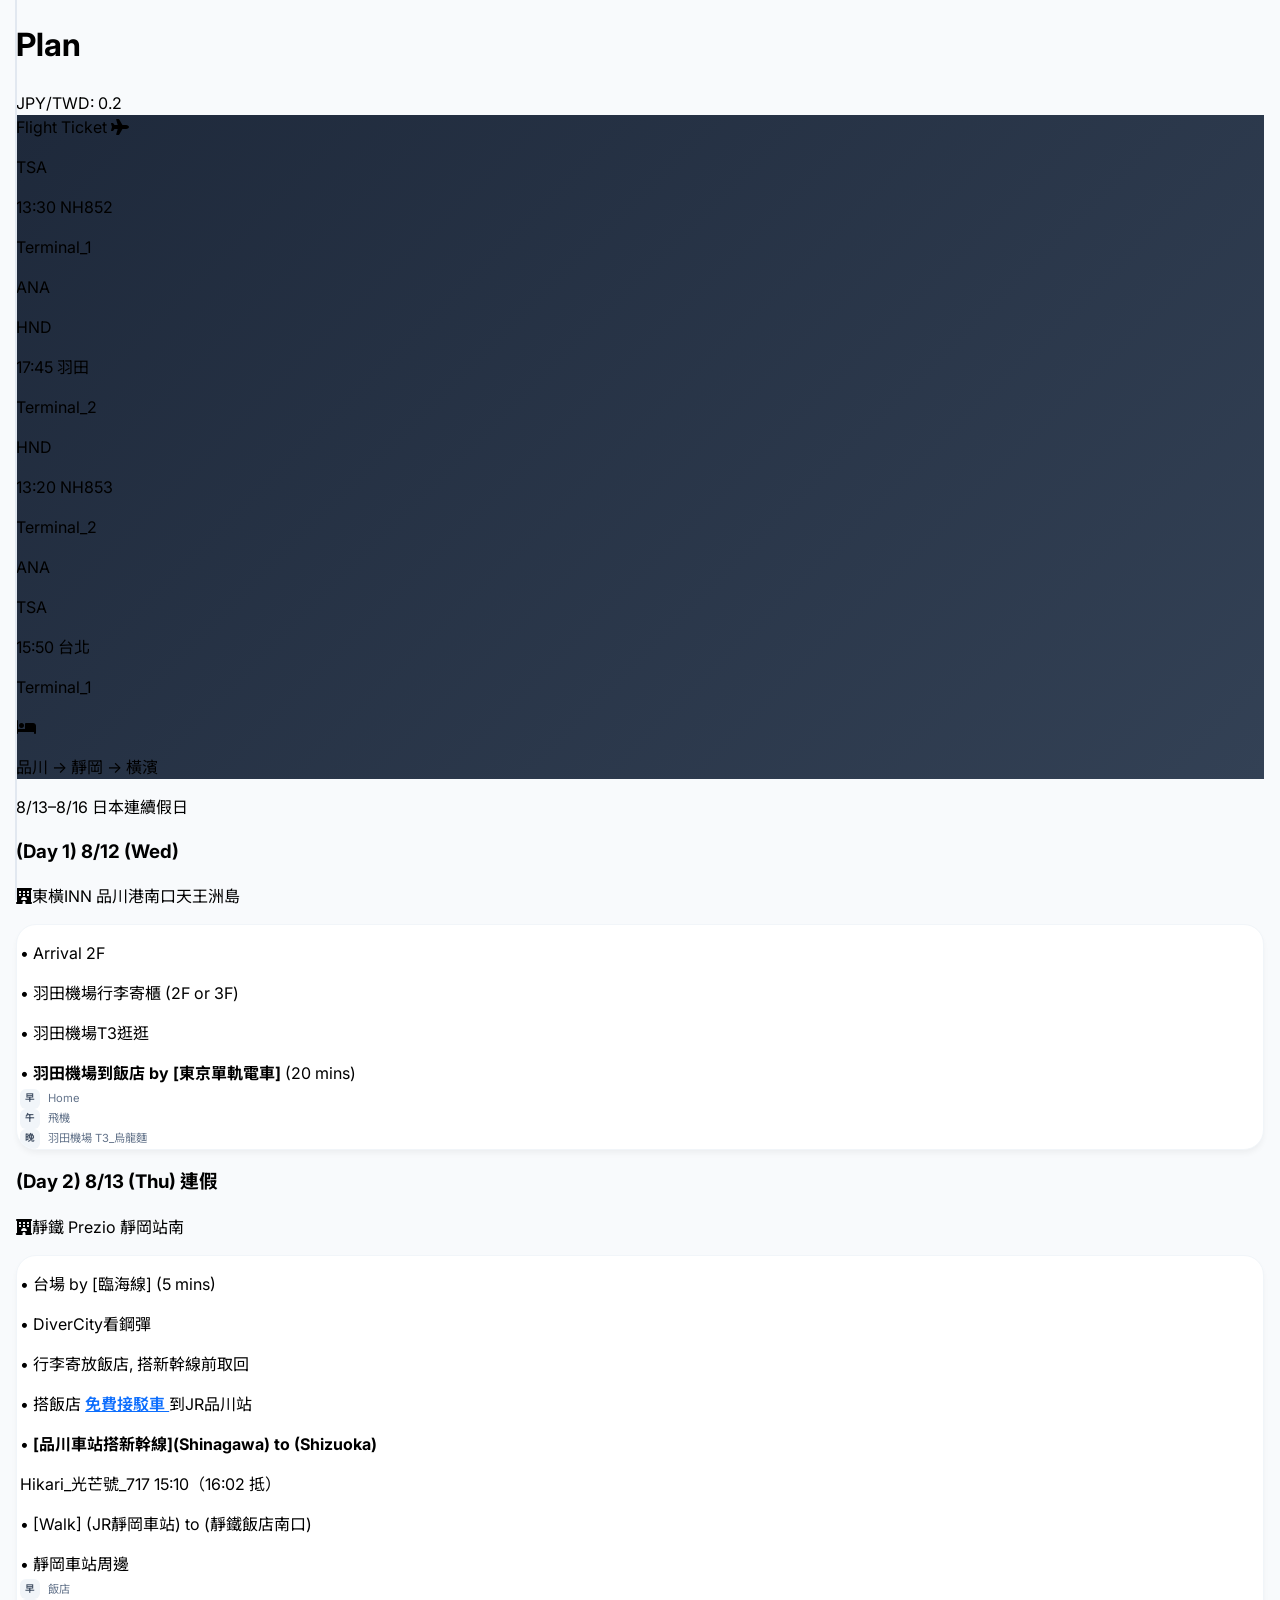
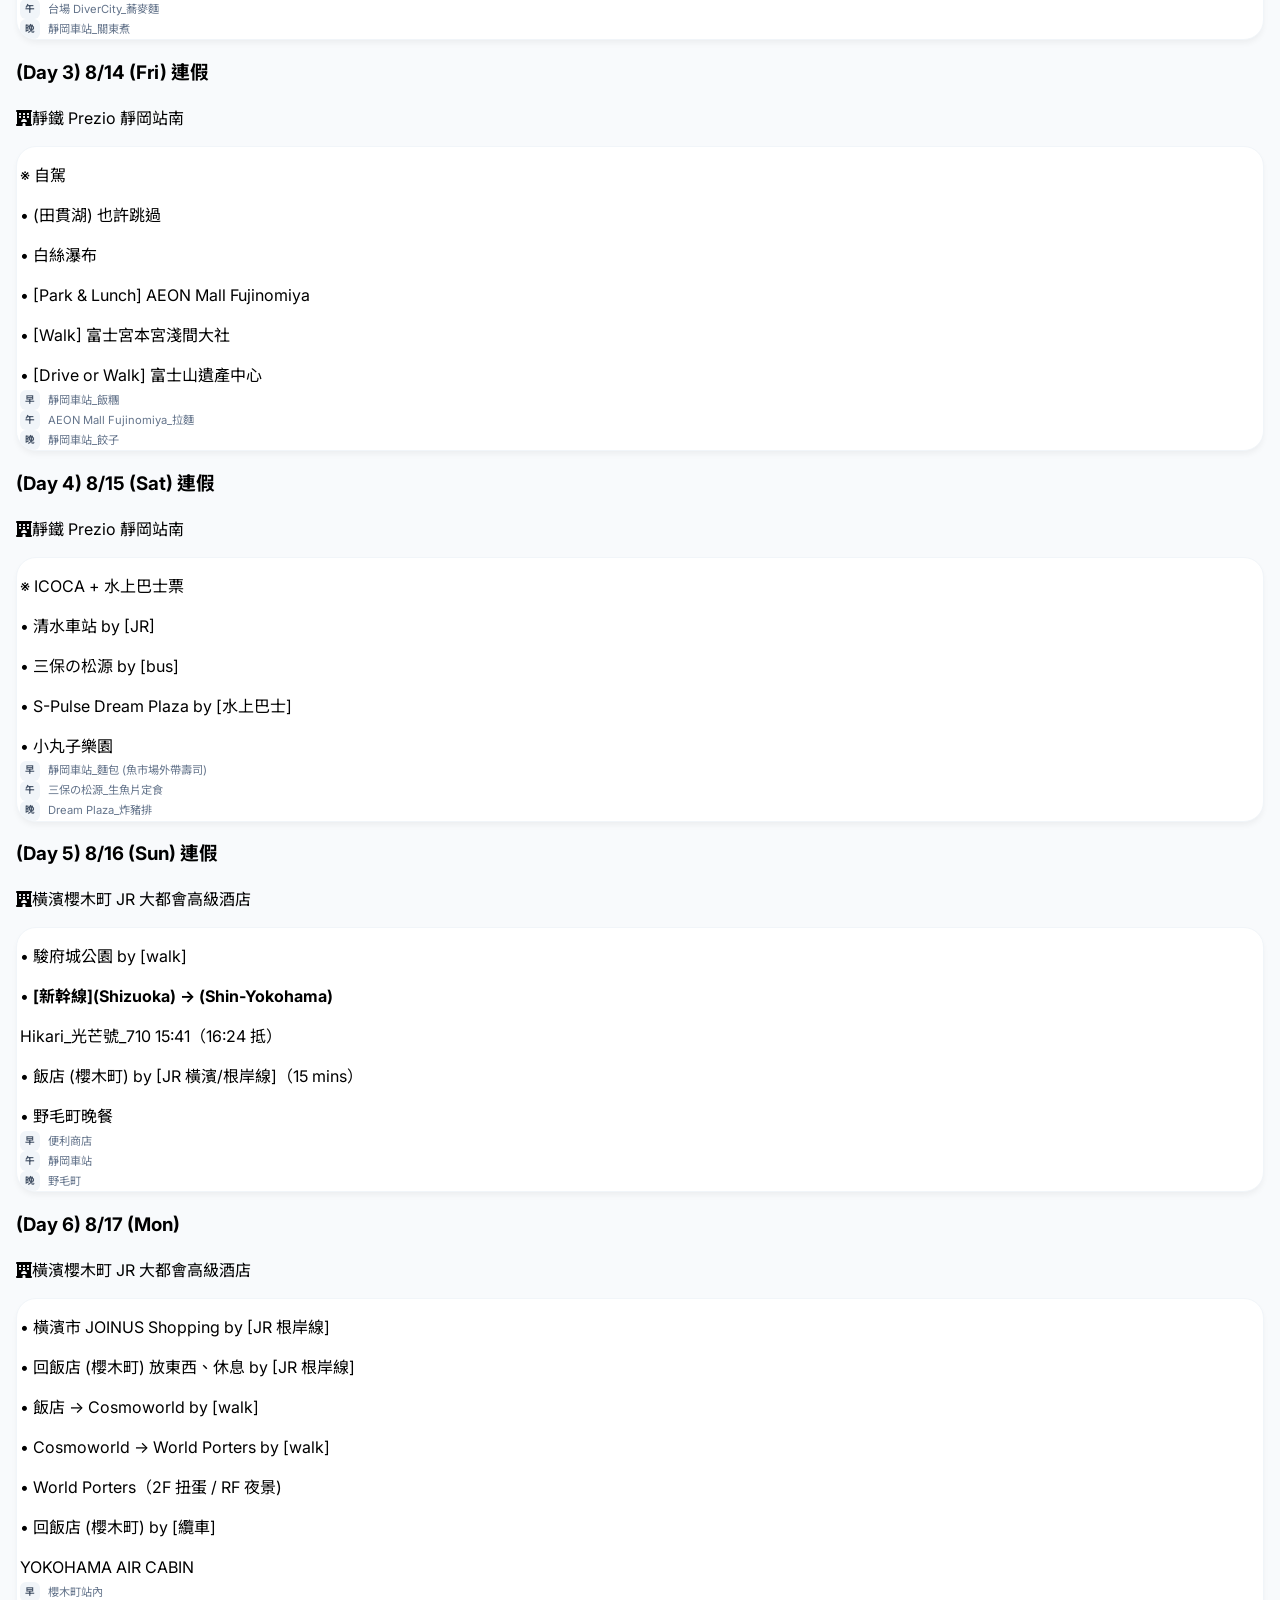
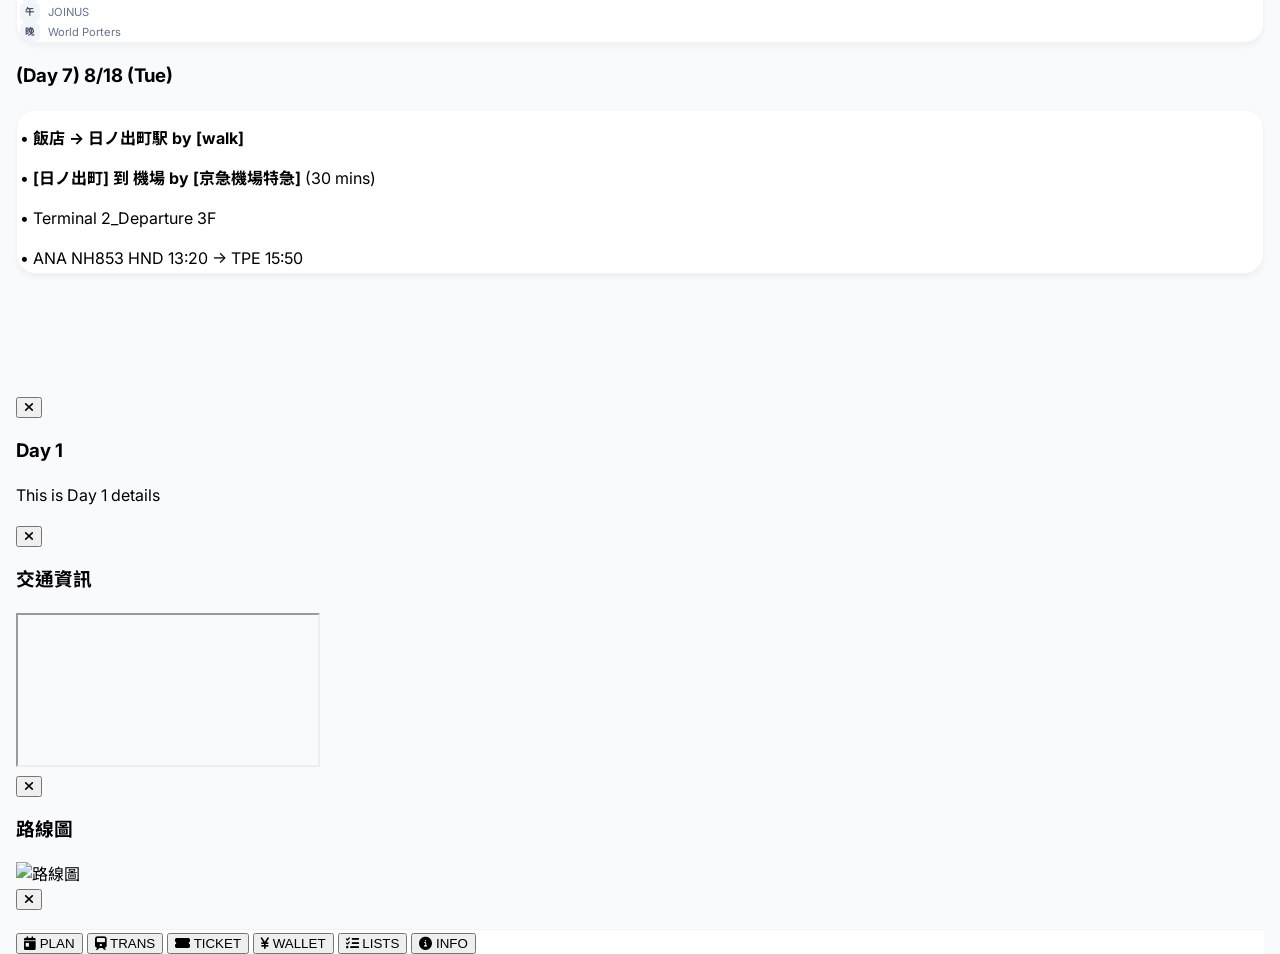
==== index.html @ 195c6489 "Update index.html" ====
<!DOCTYPE html>
<html lang="zh-TW">
<head>
    <meta charset="UTF-8">
    <meta name="viewport" content="width=device-width, initial-scale=1.0, maximum-scale=1.0, user-scalable=no, viewport-fit=cover">
    <title>Shizuoka Trip 2026</title>
    
    <meta name="apple-mobile-web-app-capable" content="yes">
    <meta name="apple-mobile-web-app-status-bar-style" content="black-translucent">
    <meta name="mobile-web-app-capable" content="yes">
    <link rel="apple-touch-icon" href="https://cdn-icons-png.flaticon.com/512/201/201623.png">

    <script src="https://cdn.tailwindcss.com"></script>
    <link rel="stylesheet" href="https://cdnjs.cloudflare.com/ajax/libs/font-awesome/6.4.0/css/all.min.css">
    <link href="https://fonts.googleapis.com/css2?family=Inter:wght@300;400;600&family=Noto+Sans+TC:wght@300;400;700&display=swap" rel="stylesheet">
    <link rel="stylesheet" href="https://unpkg.com/leaflet@1.9.4/dist/leaflet.css" />
    <link rel="stylesheet" href="shizuoka.css">
</head>
<body class="text-slate-800 bg-slate-50">

    <header class="sticky top-0 z-50 bg-white/70 backdrop-blur-md px-6 py-4 flex justify-between items-center border-b border-slate-100">
        <h1 id="page-title" class="text-xl font-bold tracking-tight text-slate-900 uppercase">Plan</h1>
        <div class="text-xs font-bold text-blue-600 bg-blue-50 px-3 py-1 rounded-full border border-blue-100">
            JPY/TWD: <span id="rate-display">0.2</span>
        </div>
    </header>

    <main class="max-w-md mx-auto px-5 pt-4">

        <section id="plan" class="tab-content active">
            <div class="mb-8 flight-card text-white p-6 rounded-[24px] shadow-xl relative overflow-hidden">
                <div class="flex justify-between items-center mb-6 relative z-10">
                    <span class="text-[10px] font-bold opacity-60 uppercase tracking-[0.2em]">Flight Ticket</span>
                    <i class="fas fa-plane text-blue-400"></i>
                </div>
                <div class="mb-6 relative z-10">
                    <div class="flex justify-between items-end">
                        <div>
                            <p class="text-3xl font-bold tracking-tighter">TSA</p>
                            <p class="text-[10px] opacity-60">13:30 NH852</p>
							<p class="text-[10px] opacity-60">Terminal_1</p>
                        </div>
                        <div class="flex-1 flex flex-col items-center px-4 mb-2">
                            <p class="text-[10px] font-bold mb-1 text-blue-300">ANA</p>
                            <div class="w-full h-[1px] bg-white/20 relative">
                                <div class="absolute right-0 -top-1 border-t-4 border-l-4 border-transparent border-l-blue-400"></div>
                            </div>
                        </div>
                        <div class="text-right">
                            <p class="text-3xl font-bold tracking-tighter">HND</p>
                            <p class="text-[10px] opacity-60">17:45 羽田</p>
							<p class="text-[10px] opacity-60">Terminal_2</p>
                        </div>
                    </div>
                </div>
                <div class="pt-6 border-t border-white/10 relative z-10 opacity-80">
                    <div class="flex justify-between items-end">
                        <div>
                            <p class="text-3xl font-bold tracking-tighter">HND</p>
                            <p class="text-[10px] opacity-60">13:20 NH853</p>
							<p class="text-[10px] opacity-60">Terminal_2</p>
                        </div>
                        <div class="flex-1 flex flex-col items-center px-4 mb-2">
                            <p class="text-[10px] font-bold mb-1 text-orange-300">ANA</p>
                            <div class="w-full h-[1px] bg-white/20 relative">
                                <div class="absolute right-0 -top-1 border-t-4 border-l-4 border-transparent border-l-orange-400"></div>
                            </div>
                        </div>
                        <div class="text-right">
                            <p class="text-3xl font-bold tracking-tighter">TSA</p>
                            <p class="text-[10px] opacity-60">15:50 台北</p>
							<p class="text-[10px] opacity-60">Terminal_1</p>
                        </div>
                    </div>
                </div>
                <div class="mt-6 flex items-center gap-3 bg-white/10 p-3 rounded-xl border border-white/5">
                    <i class="fas fa-bed text-blue-300"></i>
                    <p class="text-[11px] font-light">品川 → 靜岡 → 橫濱</p>
                </div>
            </div>

            <p class="text-[10px] text-amber-600 bg-amber-50 border border-amber-100 rounded-lg px-3 py-2 mb-6 font-bold">8/13–8/16 日本連續假日</p>

            <div class="relative pl-8 timeline-line space-y-8">
                <div>
                    <div class="absolute -left-[25px] w-4 h-4 rounded-full bg-blue-500 border-4 border-white shadow-sm"></div>
                    <h3 class="font-bold text-lg">(Day 1) 8/12 <span class="text-slate-400 text-xs ml-1">(Wed)</span></h3>
                    <p class="text-[10px] text-slate-400 mt-0.5"><i class="fas fa-hotel mr-1"></i>東橫INN 品川港南口天王洲島</p>
                    <div class="card p-4 mt-2 space-y-2 text-sm">
					    <p>• Arrival 2F</p>
						<p>• 羽田機場行李寄櫃 (2F or 3F)</p>
						<p>• 羽田機場T3逛逛</p>
                        <p>• <b>羽田機場到飯店 by [東京單軌電車]</b> (20 mins)</p>
                        <div class="meal-row"><span class="meal-tag">早</span> Home</div>
                        <div class="meal-row"><span class="meal-tag">午</span> 飛機</div>
                        <div class="meal-row"><span class="meal-tag">晚</span> 羽田機場 T3_烏龍麵</div>
                    </div>
                </div>
                <div>
                    <div class="absolute -left-[25px] w-4 h-4 rounded-full bg-blue-500 border-4 border-white shadow-sm"></div>
                    <h3 class="font-bold text-lg">(Day 2) 8/13 <span class="text-slate-400 text-xs ml-1">(Thu)</span> <span class="text-amber-500 text-[10px]">連假</span></h3>
                    <p class="text-[10px] text-slate-400 mt-0.5"><i class="fas fa-hotel mr-1"></i>靜鐵 Prezio 靜岡站南</p>
                    <div class="card p-4 mt-2 space-y-2 text-sm">
                        <p>• 台場 by [臨海線] (5 mins)</p>
						<p>• DiverCity看鋼彈</p>
						<p>• 行李寄放飯店, 搭新幹線前取回</p>
						<p>• 搭飯店
							  <a href="https://www.toyoko-inn.com/china/campaign/pickup/shinagawa1/"
								 target="_blank"
								 rel="noopener noreferrer"
								 style="color:#0d6efd; text-decoration:underline; font-weight:600;">
							  免費接駁車
							  </a>
							  到JR品川站
						</p>
                        <p>• <b><span class="bg-yellow-200 px-1 rounded">[品川車站搭新幹線]</span>(Shinagawa) to (Shizuoka) </b></p>
						<p class="ml-3 text-sm text-green-600"> Hikari_光芒號_717 15:10（16:02 抵）</p>
				        <p>• [Walk] (JR靜岡車站) to (靜鐵飯店南口) </b></p>
						<p>• 靜岡車站周邊</p>
                        <div class="meal-row"><span class="meal-tag">早</span> 飯店</div>
                        <div class="meal-row"><span class="meal-tag">午</span> 台場 DiverCity_蕎麥麵</div>
                        <div class="meal-row"><span class="meal-tag">晚</span> 靜岡車站_關東煮</div>
                    </div>
                </div>
                <div>
                    <div class="absolute -left-[25px] w-4 h-4 rounded-full bg-orange-500 border-4 border-white shadow-sm"></div>
                    <h3 class="font-bold text-lg">(Day 3) 8/14 <span class="text-slate-400 text-xs ml-1">(Fri)</span> <span class="text-amber-500 text-[10px]">連假</span></h3>
                    <p class="text-[10px] text-slate-400 mt-0.5"><i class="fas fa-hotel mr-1"></i>靜鐵 Prezio 靜岡站南</p>
                    <div class="card p-4 mt-2 border-l-4 border-orange-500 space-y-2 text-sm">
                         <p class="text-[11px] text-slate-400 font-bold">※ 自駕</p>
						<p>• (田貫湖) 也許跳過</p>
                        <p>• 白絲瀑布</p>
                        <p>• [Park & Lunch] AEON Mall Fujinomiya</p>
						<p>• [Walk] 富士宮本宮淺間大社</p>
                        <p>• [Drive or Walk] 富士山遺產中心</p>
                        <div class="meal-row"><span class="meal-tag">早</span> 靜岡車站_飯糰</div>
                        <div class="meal-row"><span class="meal-tag">午</span> AEON Mall Fujinomiya_拉麵</div>
						<div class="meal-row"><span class="meal-tag">晚</span> 靜岡車站_餃子</div>
                    </div>
                </div>
                <div>
                    <div class="absolute -left-[25px] w-4 h-4 rounded-full bg-blue-500 border-4 border-white shadow-sm"></div>
                    <h3 class="font-bold text-lg">(Day 4) 8/15 <span class="text-slate-400 text-xs ml-1">(Sat)</span> <span class="text-amber-500 text-[10px]">連假</span></h3>
                    <p class="text-[10px] text-slate-400 mt-0.5"><i class="fas fa-hotel mr-1"></i>靜鐵 Prezio 靜岡站南</p>
                    <div class="card p-4 mt-2 space-y-2 text-sm">
                        <p class="text-[11px] text-green-600 font-bold">※ ICOCA + 水上巴士票</p>
						<p>• 清水車站 by [JR]</p>
                        <p>• 三保の松源 by [bus]</p>
                        <p>• S-Pulse Dream Plaza by [水上巴士]</p>
						<p class="ml-3 text-[11px] text-slate-400 font-bold">• 小丸子樂園</p>
                        <div class="meal-row"><span class="meal-tag">早</span> 靜岡車站_麵包 (魚市場外帶壽司)</div>
                        <div class="meal-row"><span class="meal-tag">午</span> 三保の松源_生魚片定食</div>
                        <div class="meal-row"><span class="meal-tag">晚</span> Dream Plaza_炸豬排</div>
                    </div>
                </div>
                <div>
                    <div class="absolute -left-[25px] w-4 h-4 rounded-full bg-blue-500 border-4 border-white shadow-sm"></div>
                    <h3 class="font-bold text-lg">(Day 5) 8/16 <span class="text-slate-400 text-xs ml-1">(Sun)</span> <span class="text-amber-500 text-[10px]">連假</span></h3>
                    <p class="text-[10px] text-slate-400 mt-0.5"><i class="fas fa-hotel mr-1"></i>橫濱櫻木町 JR 大都會高級酒店</p>
                    <div class="card p-4 mt-2 space-y-2 text-sm">
                        <p>• 駿府城公園 by [walk]</p>
					    <p>• <b><span class="bg-yellow-200 px-1 rounded">[新幹線]</span>(Shizuoka) → (Shin-Yokohama) </b> </p>
						<p class="ml-3 text-sm text-green-600"> Hikari_光芒號_710 15:41（16:24 抵）</p>
                        <p>• 飯店 (櫻木町) by [JR 橫濱/根岸線]（15 mins）</p>			
                        <p>• 野毛町晚餐</p>
                    
                        <div class="meal-row"><span class="meal-tag">早</span> 便利商店</div>
                        <div class="meal-row"><span class="meal-tag">午</span> 靜岡車站</div>
                        <div class="meal-row"><span class="meal-tag">晚</span> 野毛町</div>
                    </div>
                </div>
                <div>
                    <div class="absolute -left-[25px] w-4 h-4 rounded-full bg-blue-500 border-4 border-white shadow-sm"></div>
                    <h3 class="font-bold text-lg">(Day 6) 8/17 <span class="text-slate-400 text-xs ml-1">(Mon)</span></h3>
                    <p class="text-[10px] text-slate-400 mt-0.5"><i class="fas fa-hotel mr-1"></i>橫濱櫻木町 JR 大都會高級酒店</p>
                    <div class="card p-4 mt-2 space-y-2 text-sm">
                        <p>• 橫濱市 JOINUS Shopping by [JR 根岸線]</p>
                        <p>• 回飯店 (櫻木町) 放東西、休息 by [JR 根岸線]</p>
                        <p>• 飯店 → Cosmoworld by [walk] </p>
                        <p>• Cosmoworld → World Porters by [walk]</p>
						<p class="ml-3 text-[11px] text-slate-400 font-bold">• World Porters（2F 扭蛋 / RF 夜景)</p>
						<p>• 回飯店 (櫻木町) by [纜車]</p>
						<p class="ml-3 text-[11px] text-slate-400 font-bold">YOKOHAMA AIR CABIN</p>
                        <div class="meal-row"><span class="meal-tag">早</span> 櫻木町站內</div>
                        <div class="meal-row"><span class="meal-tag">午</span> JOINUS</div>
                        <div class="meal-row"><span class="meal-tag">晚</span> World Porters</div>
                        </div>
                </div>
                <div>
                    <div class="absolute -left-[25px] w-4 h-4 rounded-full bg-blue-500 border-4 border-white shadow-sm"></div>
                    <h3 class="font-bold text-lg">(Day 7) 8/18 <span class="text-slate-400 text-xs ml-1">(Tue)</span></h3>
                    <div class="card p-4 mt-2 space-y-2 text-sm">
                        <p class="text-orange-600 font-bold">• <b> 飯店 → 日ノ出町駅 by [walk]</b></p>
                        <p>• <b>[日ノ出町] 到 機場 by [京急機場特急]</b> (30 mins) </p>
                        <p>• Terminal 2_Departure 3F</p>
						<p>• ANA NH853 HND 13:20 → TPE 15:50</p>

                    </div>
                </div>
            </div>
        </section>

        <section id="transport" class="tab-content">
            <div class="space-y-4">
                <div class="card p-4 border-l-4 border-slate-700 cursor-pointer" data-day="day1">
                    <h3 class="font-bold text-sm mb-1">Day 1 (8/12): 羽田 → 品川</h3>
					<p class="text-xs text-slate-500">•[1F機場接駁車] (Green Car)_T2 [BusStop 9] ↔ T3 [BusStop 0]</p>
                    <p class="text-xs text-slate-500">•[2F東京單軌電車_Monorail] (MO08)_T3 → (MO02)_天王洲島站_Tennozu Isle</p>
					<p class="text-xs text-slate-500">•「第2月台」或「濱松町」(JR山手線,東京都心方面)的指標前往第2月台候車</p>
                    <p class="text-xs text-slate-500 mt-1">•[Walk] 天王洲島站 → 東橫INN</p>
					<p class="text-[10px] text-slate-400">※ 備案1-1：京急線 [羽田機場] to [品川車站] (25 mins) </p>
						<p class="text-[10px] text-slate-400">※ 備案1-2：飯店免費接駁車 [品川車站] to [品川東橫INN] (10 mins) </p>
										
                    <div class="mt-2 flex justify-end">
                        <button type="button" class="text-[10px] text-blue-500 flex items-center gap-1" onclick="openTransportIframeModal(event, 'https://www.tokyo-monorail.co.jp/tc/guidance/index.html', '東京單軌電車（官方網站）')">
                            <i class="fas fa-route"></i>
                            <span>單軌電車站點</span>
                        </button>
                    </div>
                </div>
				
				
                <div class="card p-4 border-l-4 border-blue-400 cursor-pointer" data-day="day2">
                    <h3 class="font-bold text-sm mb-1">Day 2 (8/13): 品川 → 靜岡</h3>
                    <p class="text-xs text-slate-500">•[臨海線 (りんかい線)] (天王洲) ↔ (東京テレポート) = 台場</p>
					<p class="text-xs text-slate-500">•[飯店接駁車] (品川東橫INN) → (JR品川站)</p>
					<p class="text-xs text-slate-500">
					•[<span class="bg-yellow-200 px-1 rounded">東海道新幹線]</span> (品川) → (靜岡) Hikari_717 15:10 (16:02抵)
					</p>
					<p class="text-[10px] text-slate-400">※ 備選：Kodama_回聲號 15:34（16:47 抵）</p>			
                    <div class="mt-2 flex justify-end">
                        <button type="button" class="text-[10px] text-blue-500 flex items-center gap-1" onclick="openTransportImageModal(event, 'https://www.twr.co.jp/Portals/0/resources/lg/chtw/img/route_main.gif', '臨海線路線圖')">
                            <i class="fas fa-route"></i>
                            <span>臨海線站點</span>
                        </button>
                    </div>
                </div>
                <div class="card p-4 border-l-4 border-orange-400 cursor-pointer" data-day="day3">
                    <h3 class="font-bold text-sm mb-1">Day 3 (8/14): 富士周邊（自駕）</h3>
                    <p class="text-xs text-slate-500">田貫湖 / 白絲瀑布 / 富士宮 / 富士山遺產中心</p>
                </div>
                <div class="card p-4 border-l-4 border-yellow-400 cursor-pointer" data-day="day4">
                    <h3 class="font-bold text-sm mb-1">Day 4 (8/15): 清水</h3>
					<p class="text-xs text-slate-500">•[JR東海道本線] (靜岡CA17) → (清水站CA14)_往富士/熱海方向</p>
					<p class="text-xs text-slate-500">•[靜鐵巴士_3番月台_三保山の手線] (清水站) → (三保松原入口)</p>
					<p class="text-xs text-slate-500">•<span class="bg-green-200 px-1 rounded">[水上巴士]</span> (三保) → (日の出) = S-Pulse Dream Plaza</p>
					<p class="text-xs text-slate-500">•[免費接駁巴士] (Dream Plaza) → (清水站)</p>
					<p class="text-xs text-slate-500">•[JR東海道本線] (清水站) → (靜岡)</p>
                      <div class="mt-2 flex justify-end">
                         
						 <button type="button" class="text-[10px] text-blue-500 flex items-center gap-1" onclick="openTransportImageModal(event, 'https://farm5.staticflickr.com/4241/35048263046_a0d1743205_h.jpg', 'JR東海道本線')">
                            <i class="fas fa-ship"></i>
                            <span>JR東海道本線</span>
                        </button>
						<button type="button" class="text-[10px] text-blue-500 flex items-center gap-1" onclick="openTransportImageModal(event, 'https://www.shimizu-cruise.co.jp/tw/assets/img/waterbus/course_map@2x.png', '水上巴士路線圖')">
                            <i class="fas fa-ship"></i>
                            <span>水上巴士路線圖</span>
                        </button>
                    </div>
                </div>
                <div class="card p-4 border-l-4 border-blue-400 cursor-pointer" data-day="day5">
                    <h3 class="font-bold text-sm mb-1">Day 5 (8/16): 靜岡 → 橫濱</h3>
                    <p class="text-xs text-slate-500">
						•<span class="bg-yellow-200 px-1 rounded">[東海道新幹線]</span> (靜岡) → (新橫濱) Hikari_710 15:41（16:24 抵）
					</p>
				    <p class="text-[10px] text-slate-400">※ 備選：Kodama_回聲號 15:25（16:29 抵）</p>
					<p class="text-xs text-slate-500">•[JR 橫濱/根岸線] (新橫濱) → (櫻木町)</p>
					<p class="text-[10px] text-slate-400">※ 備選：地鐵藍線</p>
                    <div class="mt-2 flex justify-end gap-3">
                        <button type="button" class="text-[10px] text-blue-500 flex items-center gap-1" onclick="openTransportIframeModal(event, 'https://www.e-japannavi.com/trans/yo_map_yokohama.shtml', 'JR橫濱線')">
                            <i class="fas fa-route"></i>
                            <span>JR橫濱線</span>
                        </button>
                        <button type="button" class="text-[10px] text-blue-500 flex items-center gap-1" onclick="openTransportIframeModal(event, 'https://www.e-japannavi.com/trans/yo_map_negishi.shtml', 'JR根岸線')">
                            <i class="fas fa-route"></i>
                            <span>JR根岸線</span>
                        </button>
                    </div>
                </div>
                <div class="card p-4 border-l-4 border-green-400 cursor-pointer" data-day="day6">
                    <h3 class="font-bold text-sm mb-1">Day 6 (8/17): 橫濱市區</h3>
                    <p class="text-xs text-slate-500">•[JR 根岸線] (櫻木町) ↔ (橫濱) JOINUS Shopping/飯店</p>
					<p class="text-xs text-slate-500">•[走路] 飯店 → Cosmoworld</p>
					<p class="text-xs text-slate-500">•[走路] Cosmoworld → World Porters</p>
					<p class="text-xs text-slate-500">•<span class="bg-green-200 px-1 rounded">[纜車]</span> (運河公園站) → (櫻木町站) World Porters 旁 = 飯店</p>
                </div>
                <div class="card p-4 border-l-4 border-slate-700 cursor-pointer" data-day="day7">
                    <h3 class="font-bold text-sm mb-1">Day 7 (8/18): 橫濱 → 羽田</h3>
                    <p class="text-xs text-slate-500">•[走路] (飯店) → (日ノ出町駅)</p>
					<p class="text-xs text-slate-500">•[京急機場特急] (KK39_日ノ出町駅_Hinodecho Station) → (KK17_羽田空港第1・第2ターミナル駅_Haneda Airport Terminal 1·2 Station)</p>
				    <p class="text-[10px] text-slate-400">※ 備案：JR根岸線 [櫻木町] → [橫濱] + 京急機場特急 [橫濱] → [羽田機場]</p>
                    <p class="text-xs text-slate-500">•[羽田機場T2] ANA NH853 HND 13:20 → TPE 15:50 [松山機場T1]</p>
					     <div class="mt-2 flex justify-end gap-3">
                        <button type="button" class="text-[10px] text-blue-500 flex items-center gap-1" onclick="openTransportIframeModal(event, 'https://alchetron.com/cdn/keiky-main-line-9d25ad1d-ca7a-4e6e-84d6-cb66c8e4c09-resize-750.gif', '京急機場特急')">
                            <i class="fas fa-route"></i>
                            <span>京急機場特急</span>
                        </button>
                    </div>
					
					
                </div>
            </div>
        </section>

        <!-- Transport Detail Modal -->
        <div id="transport-modal" class="fixed inset-0 bg-black/40 backdrop-blur-sm flex items-center justify-center z-[200] hidden">
            <div class="bg-white rounded-3xl shadow-2xl w-11/12 max-w-sm p-6 relative">
                <button id="transport-modal-close" class="absolute right-4 top-4 text-slate-400 text-lg">
                    <i class="fas fa-times"></i>
                </button>
                <h3 id="transport-modal-title" class="text-lg font-bold mb-3">Day 1</h3>
                <p id="transport-modal-body" class="text-sm text-slate-600 leading-relaxed whitespace-pre-line">
                    This is Day 1 details
                </p>
            </div>
        </div>

        <!-- Transport Iframe Modal -->
        <div id="transport-iframe-modal" class="fixed inset-0 bg-black/40 backdrop-blur-sm flex items-center justify-center z-[220] hidden">
            <div class="bg-white rounded-3xl shadow-2xl w-11/12 max-w-md h-[80vh] p-4 relative flex flex-col">
                <button type="button" class="absolute right-3 top-3 text-slate-400 text-lg" onclick="closeTransportIframeModal()">
                    <i class="fas fa-times"></i>
                </button>
                <h3 id="transport-iframe-modal-title" class="text-sm font-bold mb-2 pr-8">交通資訊</h3>
                <div class="flex-1 overflow-hidden rounded-xl border">
                    <iframe
                        id="transport-iframe-modal-frame"
                        src="about:blank"
                        title="Transport Info"
                        class="w-full h-full border-0">
                    </iframe>
                </div>
            </div>
        </div>

        <!-- Transport Image Modal -->
        <div id="transport-image-modal" class="fixed inset-0 bg-black/40 backdrop-blur-sm flex items-center justify-center z-[220] hidden">
            <div class="bg-white rounded-3xl shadow-2xl w-11/12 max-w-md p-4 relative">
                <button type="button" class="absolute right-3 top-3 text-slate-400 text-lg z-10" onclick="closeTransportImageModal()">
                    <i class="fas fa-times"></i>
                </button>
                <h3 id="transport-image-modal-title" class="text-sm font-bold mb-2 pr-8">路線圖</h3>
                <div class="max-h-[70vh] overflow-auto rounded-xl bg-slate-100">
                    <img id="transport-image-modal-img" src="" alt="路線圖" class="block rounded-xl max-w-full h-auto">
                </div>
            </div>
        </div>

        <!-- Ticket Detail Modal -->
        <div id="ticket-modal" class="fixed inset-0 bg-black/40 backdrop-blur-sm flex items-center justify-center z-[230] hidden">
            <div class="bg-white rounded-3xl shadow-2xl w-11/12 max-w-sm p-6 relative">
                <button type="button" class="absolute right-4 top-4 text-slate-400 text-lg" onclick="closeTicketModal()">
                    <i class="fas fa-times"></i>
                </button>
                <h3 id="ticket-modal-title" class="text-lg font-bold leading-snug"></h3>
                <p id="ticket-modal-subtitle" class="text-lg text-emerald-700 mt-1 mb-4"></p>
                <div id="ticket-modal-content" class="space-y-3 text-sm text-slate-700"></div>
            </div>
        </div>

        <section id="ticket" class="tab-content">
            <div class="space-y-4">
                <div class="card p-4">
                    <h3 class="font-bold text-sm mb-1">Day 1 (8/12): 羽田 → 品川</h3>
                    <p class="text-xs text-slate-500 mb-3">早餐: HOME</p>
					 <p class="text-xs text-slate-500 mb-3">午餐: 飛機餐</p>
					  <p class="text-xs text-slate-500 mb-3">晚餐: 五代木花山烏龍麵 (Haneda Airport Garden_1F)</p>
                    <div class="grid grid-cols-2 gap-2 text-[11px]">
                        <button type="button" class="ticket-item px-2 py-2 rounded-lg border border-slate-200 flex items-center justify-center gap-1" data-ticket="day1-transport">
                            <i class="fas fa-train text-slate-500"></i><span>東京單軌電車</span>
                        </button>
                    </div>
                </div>
                <div class="card p-4">
                    <h3 class="font-bold text-sm mb-1">Day 2 (8/13): 品川 → 靜岡</h3>
                     <p class="text-xs text-slate-500 mb-3">早餐: 飯店早餐</p>
					 <p class="text-xs text-slate-500 mb-3">午餐: 信州蕎麥面店Soji坊_DiverCity (有兒童餐)</p>
					  <p class="text-xs text-slate-500 mb-3">晚餐: 靜岡車站_天神屋 (關東煮) @PARCHE_パルシェ食彩館改札口</p>
                    <div class="grid grid-cols-2 gap-2 text-[11px]">
                        <button type="button" class="ticket-item px-2 py-2 rounded-lg border border-slate-200 flex items-center justify-center gap-1" data-ticket="day2-transport">
                            <i class="fas fa-train text-slate-500"></i><span>臨海線（りんかい線</span>
                        </button>
                        <button type="button" class="ticket-item px-2 py-2 rounded-lg border border-pink-100 bg-pink-50 flex items-center justify-center gap-1" data-ticket="day2-shinkansen">
                            <i class="fas fa-child text-pink-500"></i><span>東海道新幹線</span>
                        </button>
                    </div>
                </div>
                <div class="card p-4">
                    <h3 class="font-bold text-sm mb-1">Day 3 (8/14): 靜岡・自駕</h3>
                     <p class="text-xs text-slate-500 mb-3">早餐: 靜岡車站_茶泡飯 えん (外帶飯糰)</p>
					 <p class="text-xs text-slate-500 mb-3">午餐: AEON_Sugakiya_菅木屋拉麵 (有兒童餐/軟冰淇淋)</p>
					  <p class="text-xs text-slate-500 mb-3">晚餐: 靜岡車站_石松餃子_ASTY</p>
                    <div class="grid grid-cols-2 gap-2 text-[11px]">
                        <button type="button" class="ticket-item px-2 py-2 rounded-lg border border-slate-200 flex items-center justify-center gap-1" data-ticket="TBA">
                            <i class="fas fa-train text-slate-500"></i><span>TBA</span>
                        </button>
                        <button type="button" class="ticket-item px-2 py-2 rounded-lg border border-blue-100 bg-blue-50 flex items-center justify-center gap-1" data-ticket="TBA">
                            <i class="fas fa-subway text-blue-500"></i><span>TBA</span>
                        </button>
                    </div>
                </div>
                <div class="card p-4">
                    <h3 class="font-bold text-sm mb-1">Day 4 (8/15): 靜岡・清水</h3>
                    <p class="text-xs text-slate-500 mb-3">早餐: 靜岡車站_Little Mermaid (麵包)</p>
					 <p class="text-xs text-slate-500 mb-3">午餐: 三保の松源_まぐろダイニング はぐるま_鮪魚定食</p>
					  <p class="text-xs text-slate-500 mb-3">晚餐: Dream Plaza_かつ丼屋勝急 (炸豬排)</p>
                    <div class="grid grid-cols-2 gap-2 text-[11px]">
                        <button type="button" class="ticket-item px-2 py-2 rounded-lg border border-slate-200 flex items-center justify-center gap-1" data-ticket="day4-transport">
                            <i class="fas fa-train text-slate-500"></i><span>交通手段</span>
                        </button>
						 <button type="button" class="ticket-item px-2 py-2 rounded-lg border border-pink-100 bg-pink-50 flex items-center justify-center gap-1" data-ticket="day4-spot">
                            <i class="fas fa-child text-pink-500"></i><span>小丸子樂園</span>
                        </button>
						
                    </div>
                </div>
				
				<div class="card p-4">
                    <h3 class="font-bold text-sm mb-1">Day 5 (8/16): 靜岡 → 新橫濱</h3>
                     <p class="text-xs text-slate-500 mb-3">早餐:</p>
					 <p class="text-xs text-slate-500 mb-3">午餐:</p>
					  <p class="text-xs text-slate-500 mb-3">晚餐:</p>
                    <div class="grid grid-cols-2 gap-2 text-[11px]">
                        <button type="button" class="ticket-item px-2 py-2 rounded-lg border border-slate-200 flex items-center justify-center gap-1" data-ticket="day5-shinkansen">
                            <i class="fas fa-train text-slate-500"></i><span>東海道新幹線</span>
                        </button>
						   <button type="button" class="ticket-item px-2 py-2 rounded-lg border border-slate-200 flex items-center justify-center gap-1" data-ticket="day5-jr">
                            <i class="fas fa-train text-slate-500"></i><span>JR 橫濱／根岸線</span>
                        </button>
						
                    </div>
                </div>
				
				<div class="card p-4">
                    <h3 class="font-bold text-sm mb-1">Day 6 (8/17): 橫濱 </h3>
                    <p class="text-xs text-slate-500 mb-3">早餐:</p>
					 <p class="text-xs text-slate-500 mb-3">午餐:</p>
					  <p class="text-xs text-slate-500 mb-3">晚餐:</p>
                    <div class="grid grid-cols-2 gap-2 text-[11px]">
                        <button type="button" class="ticket-item px-2 py-2 rounded-lg border border-slate-200 flex items-center justify-center gap-1" data-ticket="day6-jr">
                            <i class="fas fa-train text-slate-500"></i><span>JR 根岸線</span>
                        </button>
						  <button type="button" class="ticket-item px-2 py-2 rounded-lg border border-slate-200 flex items-center justify-center gap-1" data-ticket="day6-transport">
                            <i class="fas fa-train text-slate-500"></i><span>纜車 Yokohama Air Cabin</span>
                        </button>
                    </div>
                </div>
				
					<div class="card p-4">
                    <h3 class="font-bold text-sm mb-1">Day 7 (8/18): 橫濱 → 羽田</h3>
                    <p class="text-xs text-slate-500 mb-3">早餐:</p>
					 <p class="text-xs text-slate-500 mb-3">午餐:</p>
					  <p class="text-xs text-slate-500 mb-3">晚餐:</p>
                    <div class="grid grid-cols-2 gap-2 text-[11px]">
                        <button type="button" class="ticket-item px-2 py-2 rounded-lg border border-slate-200 flex items-center justify-center gap-1" data-ticket="day7-keikyu">
                            <i class="fas fa-train text-slate-500"></i><span>京急機場特急</span>
                        </button>
                    </div>
                </div>
				
				
            </div>
        </section>

        <section id="wallet" class="tab-content">
            <div class="card p-5 mb-6 bg-slate-50">
                <div class="flex items-center gap-2 mb-4">
                    <input type="number" id="manual-rate" value="0.2" step="0.001" class="w-20 p-2 text-sm font-bold text-blue-600 outline-none rounded">
                    <span class="text-[10px] text-slate-400 uppercase tracking-wider">JPY/TWD 匯率</span>
                </div>
                <div class="space-y-3">
                    <input type="text" id="calc-input" placeholder="輸入算式 (500+200*3)" class="w-full text-lg p-3 bg-white outline-none rounded-lg border border-slate-100">
                    <div class="flex justify-between items-center">
                        <button onclick="calculateRate()" class="bg-blue-600 text-white px-4 py-2 rounded-lg text-xs font-bold">計算</button>
                        <p id="calc-result" class="text-xl font-black text-blue-600">NT$ 0</p>
                    </div>
                </div>
            </div>
            <div class="card p-5 mb-6">
                <h3 class="font-bold text-sm mb-4">新增記帳</h3>
                <div class="grid grid-cols-2 gap-3 mb-3">
                    <input type="text" id="expense-name" placeholder="品項" class="bg-slate-50 p-3 text-sm border rounded">
                    <input type="number" id="expense-amount" placeholder="日幣" class="bg-slate-50 p-3 text-sm border rounded">
                </div>
                <div class="flex gap-3 h-12">
                    <label class="flex-1 flex items-center justify-center border-2 border-dashed border-slate-200 rounded-xl relative overflow-hidden text-slate-400 text-xs">
                        <i class="fas fa-camera mr-2"></i> 上傳
                        <input type="file" accept="image/*" id="expense-img" class="hidden" onchange="handleImage(this)">
                        <img id="img-preview" class="absolute inset-0 w-full h-full object-cover hidden">
                    </label>
                    <button onclick="addExpense()" class="bg-slate-900 text-white px-6 rounded-xl"><i class="fas fa-plus"></i></button>
                </div>
            </div>
            <div id="expense-list" class="space-y-3"></div>
        </section>

        <section id="lists" class="tab-content">
            <div class="card p-5 mb-6">
                <h3 class="font-bold mb-4 text-sm flex items-center gap-2"><i class="fas fa-check-circle text-blue-500"></i> 行前檢查</h3>
                <div id="checklist" class="space-y-2"></div>
            </div>
            <div class="card p-5">
                <h3 class="font-bold mb-4 text-sm">個人備忘錄</h3>
                <textarea id="memo-input" class="w-full h-32 bg-slate-50 p-4 text-xs outline-none mb-3 rounded-xl" placeholder="記事..."></textarea>
                <div id="memo-links" class="flex flex-wrap gap-2 mb-3"></div>
                <button onclick="saveMemo()" class="w-full bg-slate-900 text-white py-3 rounded-xl text-xs font-bold">儲存</button>
            </div>
        </section>

        <section id="info" class="tab-content">
            <div class="card p-5 mb-4 hotel-card">
                <h3 class="font-bold text-sm mb-3"><i class="fas fa-hotel text-blue-500 mr-1"></i> 8/12 品川</h3>
                <div class="text-xs space-y-1.5">
                    <p class="font-bold">東橫INN 東京品川港南口天王洲島</p>
                    <p class="text-slate-500">〒140-0002 東京都品川区東品川2-2-35</p>
                    <p><a href="tel:+81357151045" class="text-blue-600">+81-3-57151045</a></p>
                    <p class="text-slate-400">Check-in 15:00 / Check-out 10:00 / 含早餐</p>
                </div>
            </div>
            <div class="card p-5 mb-4 hotel-card">
                <h3 class="font-bold text-sm mb-3"><i class="fas fa-hotel text-blue-500 mr-1"></i> 8/13–8/15 靜岡</h3>
                <div class="text-xs space-y-1.5">
                    <p class="font-bold">靜鐵 Prezio 飯店 靜岡站南</p>
                    <p class="text-slate-500">〒422-8067 静岡県静岡市駿河区南町13-21</p>
                    <p><a href="tel:+81542025000" class="text-blue-600">+81-54-2025000</a> · <a href="mailto:ekinan-info@hotel-prezio.co.jp" class="text-blue-600">Email</a></p>
                    <p class="text-slate-400">Check-in 15:00 / Check-out 11:00 / 不含早餐</p>
                </div>
            </div>
            <div class="card p-5 mb-6 hotel-card">
                <h3 class="font-bold text-sm mb-3"><i class="fas fa-hotel text-blue-500 mr-1"></i> 8/16–8/17 橫濱</h3>
                <div class="text-xs space-y-1.5">
                    <p class="font-bold">橫濱櫻木町 JR 東日本大都會高級酒店</p>
                    <p class="text-slate-500">〒231-0062 神奈川県横浜市中区桜木町1丁目1-93</p>
                    <p><a href="tel:+81452280011" class="text-blue-600">+81-45-2280011</a> · <a href="mailto:sakuragicho@hotelmets.jp" class="text-blue-600">Email</a></p>
                    <p class="text-slate-400">Check-in 15:00 / Check-out 11:00 / 不含早餐</p>
                </div>
            </div>
            <div class="card p-5 mb-6 bg-red-50 border-red-100">
                <h3 class="font-bold text-red-600 mb-3 text-sm">緊急聯絡</h3>
                <div class="text-xs space-y-2">
                    <p class="flex justify-between"><span>警察</span><b><a href="tel:110" class="text-red-600">110</a></b></p>
                    <p class="flex justify-between"><span>救護・消防</span><b><a href="tel:119" class="text-red-600">119</a></b></p>
                    <p class="flex justify-between"><span>台灣駐日代表處</span><b><a href="tel:+81332805511" class="text-red-600">+81-3-3280-5511</a></b></p>
                </div>
            </div>
            <div class="card p-5">
                <h3 class="font-bold mb-3 text-sm text-slate-600">實用資訊</h3>
                <div class="space-y-3">
                    <a href="https://nicklee.tw/2961/visit-japan-web/" target="_blank" class="block p-3 bg-slate-50 rounded-lg text-xs font-medium">Visit Japan Web 填寫教學 <i class="fas fa-external-link-alt ml-1"></i></a>
                    <a href="https://japantravel.navitime.com/zh-tw/" target="_blank" class="block p-3 bg-slate-50 rounded-lg text-xs font-medium">NAVITIME 日本交通查詢 <i class="fas fa-external-link-alt ml-1"></i></a>
                    <a href="https://www.toyoko-inn.com/china/campaign/pickup/shinagawa1/" target="_blank" class="block p-3 bg-slate-50 rounded-lg text-xs font-medium">東橫INN 品川接駁車 <i class="fas fa-external-link-alt ml-1"></i></a>
                    <a href="https://timetables.jreast.co.jp/2607/timetable/tt0888/0888041.html" target="_blank" class="block p-3 bg-slate-50 rounded-lg text-xs font-medium">JR 橫濱/根岸線時刻表 <i class="fas fa-external-link-alt ml-1"></i></a>
                    <a href="https://www.haneda-tokyo-access.com/tc/ride/train-line-map.html" target="_blank" class="block p-3 bg-slate-50 rounded-lg text-xs font-medium">京急線路線圖（羽田） <i class="fas fa-external-link-alt ml-1"></i></a>
                    <a href="https://www.jma.go.jp/" target="_blank" class="block p-3 bg-slate-50 rounded-lg text-xs font-medium text-center">日本氣象廳預報 <i class="fas fa-external-link-alt ml-1"></i></a>
                    <a href="https://www.jnto.go.jp/emergency/chc/do_travel_insurance05.html" target="_blank" class="block p-3 bg-slate-50 rounded-lg text-xs font-medium text-center">東京海上日動旅遊保險入口<i class="fas fa-external-link-alt ml-1"></i></a>
                    <div class="p-3 bg-slate-50 rounded-lg text-[11px] leading-relaxed border border-slate-100 mb-3">
                        <b class="text-slate-600">橫濱 Shopping 備忘：</b><br>
                        • Colette Mare（飯店旁）<br>
                        • MARK IS minatomirai（走路 11 分）<br>
                        • JOINUS（JR 一站到橫濱站）<br>
                        • World Porters（Cosmoworld 旁，2F 扭蛋 / RF 夜景）
                    </div>
                    <div class="p-3 bg-amber-50 rounded-lg text-[11px] leading-relaxed border border-amber-100">
                        <b>備忘：</b><br>
						• Visti Japan Web, (!)<br>
						• SmartEx, 7429244943 (!)<br>
						• ICOCA [X]：新幹線/水上巴士/纜車<br>
                        • 鋼彈變身時間：11:00 / 13:00 / 15:00 / 17:00<br>
                        • 品川車站寄物：JR 改札內手荷物預かり所<br>
                        • 免稅：一般物品及消耗品需滿 ¥5000<br>
                        • 禁帶：肉類製品、鮮果嚴禁回台<br>
                        • 靜岡名產：綠茶、橘、櫻蝦、金目鯛
                    </div>
                </div>
            </div>
        </section>

    </main>

    <nav class="fixed bottom-0 left-0 right-0 glass-nav z-[100] safe-area-bottom">
        <div class="max-w-md mx-auto flex justify-around items-center h-16">
            <button onclick="showTab('plan', this)" class="nav-item flex flex-col items-center gap-1 text-blue-600">
                <i class="fas fa-calendar-day text-lg"></i>
                <span class="text-[8px] font-bold">PLAN</span>
            </button>
            <button onclick="showTab('transport', this)" class="nav-item flex flex-col items-center gap-1 text-slate-400">
                <i class="fas fa-train text-lg"></i>
                <span class="text-[8px] font-bold">TRANS</span>
            </button>
            <button onclick="showTab('ticket', this)" class="nav-item flex flex-col items-center gap-1 text-slate-400">
                <i class="fas fa-ticket-alt text-lg"></i>
                <span class="text-[8px] font-bold">TICKET</span>
            </button>
            <button onclick="showTab('wallet', this)" class="nav-item flex flex-col items-center gap-1 text-slate-400">
                <i class="fas fa-yen-sign text-lg"></i>
                <span class="text-[8px] font-bold">WALLET</span>
            </button>
            <button onclick="showTab('lists', this)" class="nav-item flex flex-col items-center gap-1 text-slate-400">
                <i class="fas fa-list-check text-lg"></i>
                <span class="text-[8px] font-bold">LISTS</span>
            </button>
            <button onclick="showTab('info', this)" class="nav-item flex flex-col items-center gap-1 text-slate-400">
                <i class="fas fa-info-circle text-lg"></i>
                <span class="text-[8px] font-bold">INFO</span>
            </button>
        </div>
    </nav>

    <script src="https://unpkg.com/leaflet@1.9.4/dist/leaflet.js"></script>
    <script src="shizuoka.js"></script>
</body>
</html>
---- shizuoka.css ----
/* --- 基礎設定 --- */
body { 
    margin: 0;
    padding-left: 16px;
    padding-right: 16px;
    
    font-family: 'Inter', 'Noto Sans TC', sans-serif; 
    background-color: #F8FAFC; 
    -webkit-tap-highlight-color: transparent;
    line-height: 1.5;
}

/* --- 導覽列與分頁控制 --- */
.glass-nav { 
    background: rgba(255, 255, 255, 0.9); 
    backdrop-filter: blur(12px); 
    -webkit-backdrop-filter: blur(12px);
    border-top: 1px solid rgba(0,0,0,0.05); 
}

.tab-content { display: none; padding-bottom: 120px; }
.tab-content.active { display: block; animation: fadeIn 0.3s ease-out; }

@keyframes fadeIn { 
    from { opacity: 0; transform: translateY(10px); } 
    to { opacity: 1; transform: translateY(0); } 
}

/* --- 卡片通用樣式 --- */
.card { 
    background: white; 
    border-radius: 20px; 
    box-shadow: 0 4px 6px -1px rgba(0, 0, 0, 0.05); 
    border: 1px solid #F1F5F9; 
    overflow: hidden;
}

.flight-card { background: linear-gradient(135deg, #1E293B 0%, #334155 100%); }

/* --- 時間軸設計 --- */
.timeline-line::before { 
    content: ''; 
    position: absolute; left: 15px; top: 0; bottom: 0; width: 2px; 
    background: #E2E8F0; 
}

/* --- iPhone 安全區域處理 --- */
.safe-area-bottom { padding-bottom: env(safe-area-inset-bottom); }

/* --- 文字與縮排對齊精細調整 --- */
.space-y-2 p { 
    margin-bottom: 0.2rem; 
    padding-left: 0.2rem;
}

.space-y-2 p.flex {
    padding-left: 0;
}

#plan p {
    text-indent: 0; 
}

/* 餐食標籤 */
.meal-row {
    display: flex;
    align-items: center;
    gap: 0.5rem;
    font-size: 0.7rem;
    color: #64748b;
    padding-left: 0.2rem;
}

.meal-tag {
    display: inline-flex;
    align-items: center;
    justify-content: center;
    width: 1.25rem;
    height: 1.25rem;
    border-radius: 0.375rem;
    background: #f1f5f9;
    color: #475569;
    font-size: 0.6rem;
    font-weight: 700;
    flex-shrink: 0;
}

.hotel-card {
    border-left: 3px solid #3b82f6;
}

.walk-tag {
    display: inline-flex;
    align-items: center;
    gap: 0.25rem;
    font-size: 0.65rem;
    color: #94a3b8;
    font-weight: 600;
}

.spot-draft {
    font-size: 0.65rem;
    color: #94a3b8;
    font-style: italic;
}

/* 地圖容器樣式 */
#route-map {
    width: 100%;
    height: 100%;
    min-height: 224px;
}
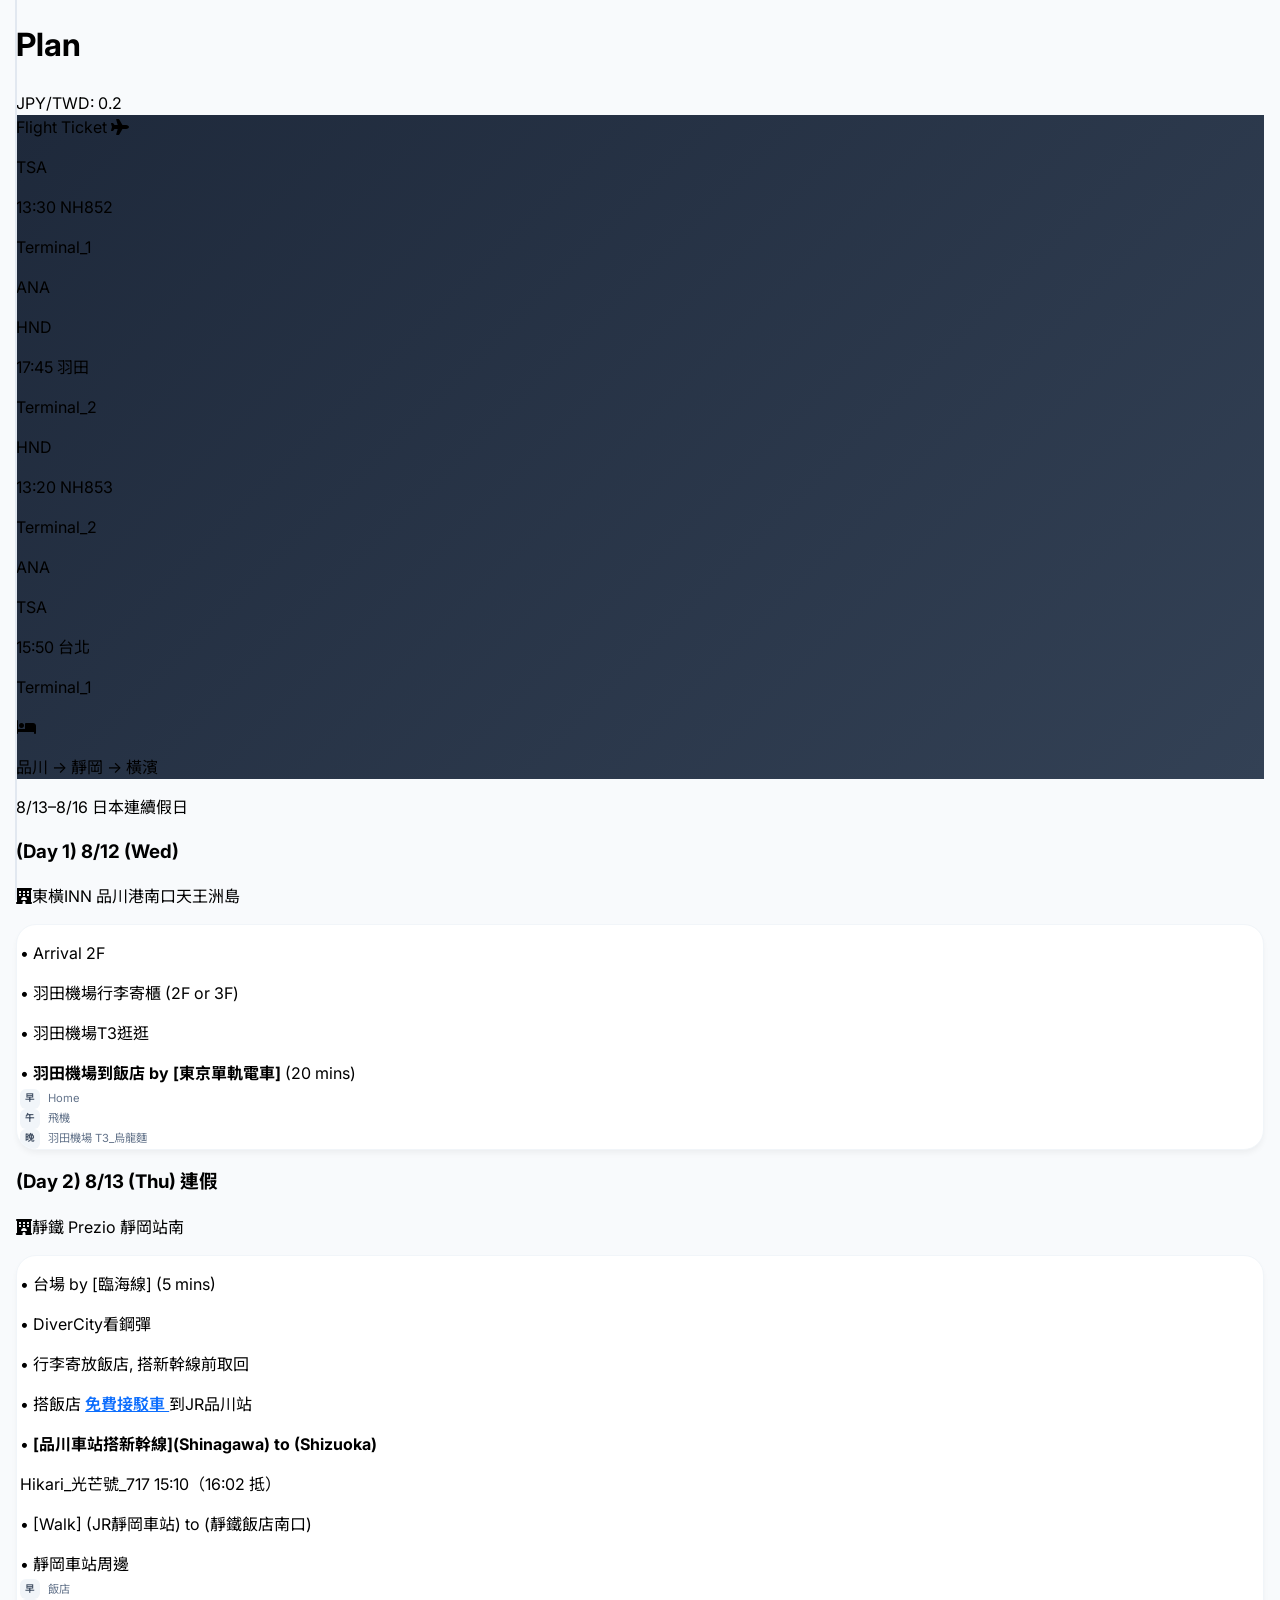
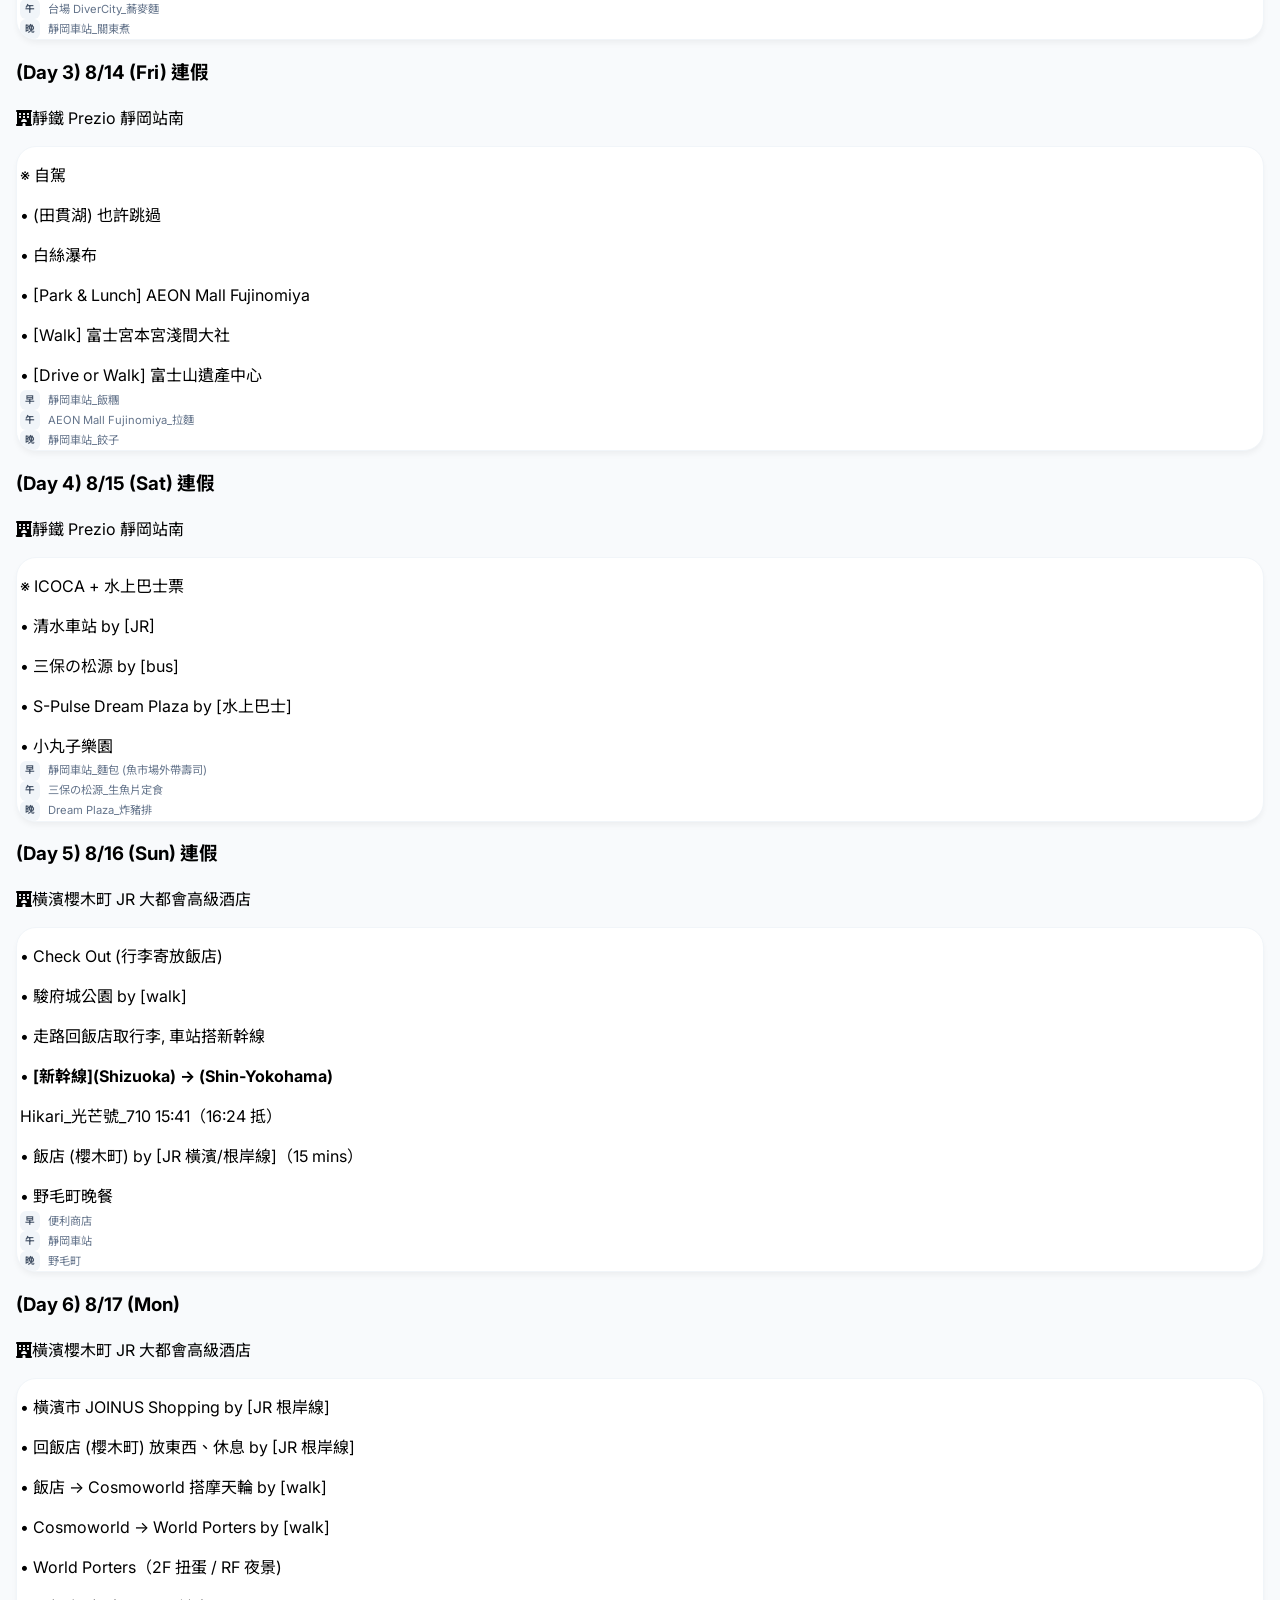
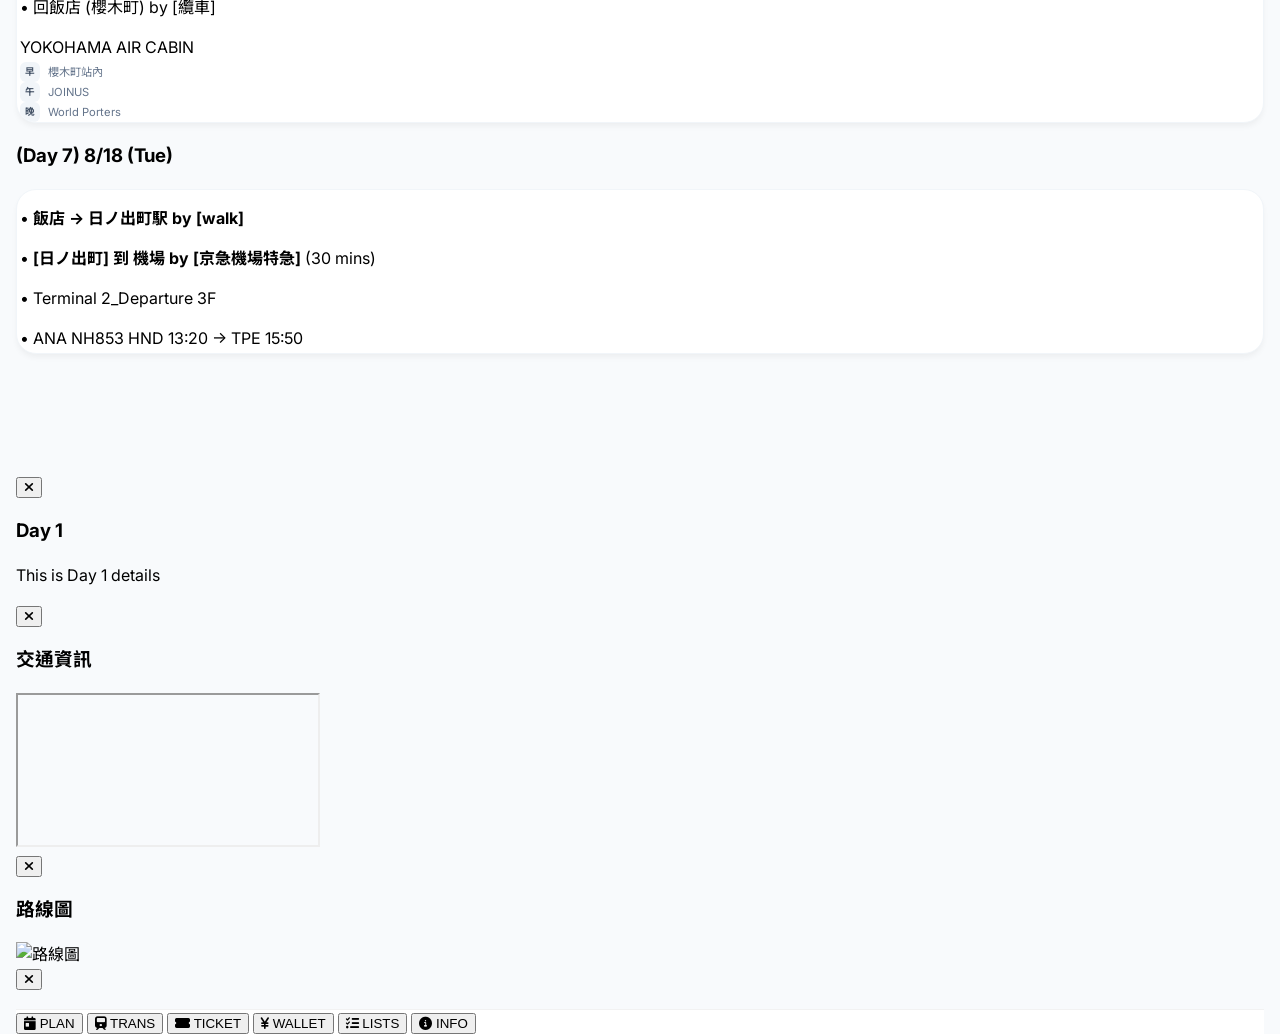
==== commit eb246097: "Revise itinerary details for Days 5 to 7 Updated meal descriptions and transportation details for Da" ====
--- a/index.html
+++ b/index.html
@@ -158,7 +158,9 @@
                     <h3 class="font-bold text-lg">(Day 5) 8/16 <span class="text-slate-400 text-xs ml-1">(Sun)</span> <span class="text-amber-500 text-[10px]">連假</span></h3>
                     <p class="text-[10px] text-slate-400 mt-0.5"><i class="fas fa-hotel mr-1"></i>橫濱櫻木町 JR 大都會高級酒店</p>
                     <div class="card p-4 mt-2 space-y-2 text-sm">
+						<p>• Check Out (行李寄放飯店)</p>
                         <p>• 駿府城公園 by [walk]</p>
+						<p>• 走路回飯店取行李, 車站搭新幹線</p>
 					    <p>• <b><span class="bg-yellow-200 px-1 rounded">[新幹線]</span>(Shizuoka) → (Shin-Yokohama) </b> </p>
 						<p class="ml-3 text-sm text-green-600"> Hikari_光芒號_710 15:41（16:24 抵）</p>
                         <p>• 飯店 (櫻木町) by [JR 橫濱/根岸線]（15 mins）</p>			
@@ -176,7 +178,7 @@
                     <div class="card p-4 mt-2 space-y-2 text-sm">
                         <p>• 橫濱市 JOINUS Shopping by [JR 根岸線]</p>
                         <p>• 回飯店 (櫻木町) 放東西、休息 by [JR 根岸線]</p>
-                        <p>• 飯店 → Cosmoworld by [walk] </p>
+                        <p>• 飯店 → Cosmoworld 搭摩天輪 by [walk] </p>
                         <p>• Cosmoworld → World Porters by [walk]</p>
 						<p class="ml-3 text-[11px] text-slate-400 font-bold">• World Porters（2F 扭蛋 / RF 夜景)</p>
 						<p>• 回飯店 (櫻木町) by [纜車]</p>
@@ -280,7 +282,7 @@
                 <div class="card p-4 border-l-4 border-green-400 cursor-pointer" data-day="day6">
                     <h3 class="font-bold text-sm mb-1">Day 6 (8/17): 橫濱市區</h3>
                     <p class="text-xs text-slate-500">•[JR 根岸線] (櫻木町) ↔ (橫濱) JOINUS Shopping/飯店</p>
-					<p class="text-xs text-slate-500">•[走路] 飯店 → Cosmoworld</p>
+					<p class="text-xs text-slate-500">•[走路] 飯店 → Cosmoworld (搭<span class="bg-green-200 px-1 rounded">摩天輪</span>COSMO CLOCK 21)</p>
 					<p class="text-xs text-slate-500">•[走路] Cosmoworld → World Porters</p>
 					<p class="text-xs text-slate-500">•<span class="bg-green-200 px-1 rounded">[纜車]</span> (運河公園站) → (櫻木町站) World Porters 旁 = 飯店</p>
                 </div>
@@ -417,9 +419,9 @@
 				
 				<div class="card p-4">
                     <h3 class="font-bold text-sm mb-1">Day 5 (8/16): 靜岡 → 新橫濱</h3>
-                     <p class="text-xs text-slate-500 mb-3">早餐:</p>
-					 <p class="text-xs text-slate-500 mb-3">午餐:</p>
-					  <p class="text-xs text-slate-500 mb-3">晚餐:</p>
+                     <p class="text-xs text-slate-500 mb-3">早餐: 便利商店</p>
+					 <p class="text-xs text-slate-500 mb-3">午餐: 靜岡車站ASTY麥當勞</p>
+					  <p class="text-xs text-slate-500 mb-3">晚餐: 二代目 ぐるめ亭 CIAL桜木町店_迴轉壽司 or Sushimazume Noge Main Branch_壽司居酒屋</p>
                     <div class="grid grid-cols-2 gap-2 text-[11px]">
                         <button type="button" class="ticket-item px-2 py-2 rounded-lg border border-slate-200 flex items-center justify-center gap-1" data-ticket="day5-shinkansen">
                             <i class="fas fa-train text-slate-500"></i><span>東海道新幹線</span>
@@ -433,24 +435,24 @@
 				
 				<div class="card p-4">
                     <h3 class="font-bold text-sm mb-1">Day 6 (8/17): 橫濱 </h3>
-                    <p class="text-xs text-slate-500 mb-3">早餐:</p>
-					 <p class="text-xs text-slate-500 mb-3">午餐:</p>
-					  <p class="text-xs text-slate-500 mb-3">晚餐:</p>
+                    <p class="text-xs text-slate-500 mb-3">早餐: Café Andersen CIAL Sakuragicho</p>
+					 <p class="text-xs text-slate-500 mb-3">午餐: 勝烈庵_豬排 (JOINUS or 馬車道總本店); 阿夫利拉麵 (JOINUS)</p>
+					  <p class="text-xs text-slate-500 mb-3">晚餐: kitchen jo's cial桜木町店 or 鎌倉Pasta_World Porter</p>
                     <div class="grid grid-cols-2 gap-2 text-[11px]">
                         <button type="button" class="ticket-item px-2 py-2 rounded-lg border border-slate-200 flex items-center justify-center gap-1" data-ticket="day6-jr">
                             <i class="fas fa-train text-slate-500"></i><span>JR 根岸線</span>
                         </button>
 						  <button type="button" class="ticket-item px-2 py-2 rounded-lg border border-slate-200 flex items-center justify-center gap-1" data-ticket="day6-transport">
-                            <i class="fas fa-train text-slate-500"></i><span>纜車 Yokohama Air Cabin</span>
+                            <i class="fas fa-train text-slate-500"></i><span>摩天輪 + 單程纜車 套票</span>
                         </button>
                     </div>
                 </div>
 				
 					<div class="card p-4">
                     <h3 class="font-bold text-sm mb-1">Day 7 (8/18): 橫濱 → 羽田</h3>
-                    <p class="text-xs text-slate-500 mb-3">早餐:</p>
-					 <p class="text-xs text-slate-500 mb-3">午餐:</p>
-					  <p class="text-xs text-slate-500 mb-3">晚餐:</p>
+                    <p class="text-xs text-slate-500 mb-3">早餐: 便利商店</p>
+					 <p class="text-xs text-slate-500 mb-3">午餐: T2_麥當勞 (B1)</p>
+					  <p class="text-xs text-slate-500 mb-3">晚餐: HOME</p>
                     <div class="grid grid-cols-2 gap-2 text-[11px]">
                         <button type="button" class="ticket-item px-2 py-2 rounded-lg border border-slate-200 flex items-center justify-center gap-1" data-ticket="day7-keikyu">
                             <i class="fas fa-train text-slate-500"></i><span>京急機場特急</span>
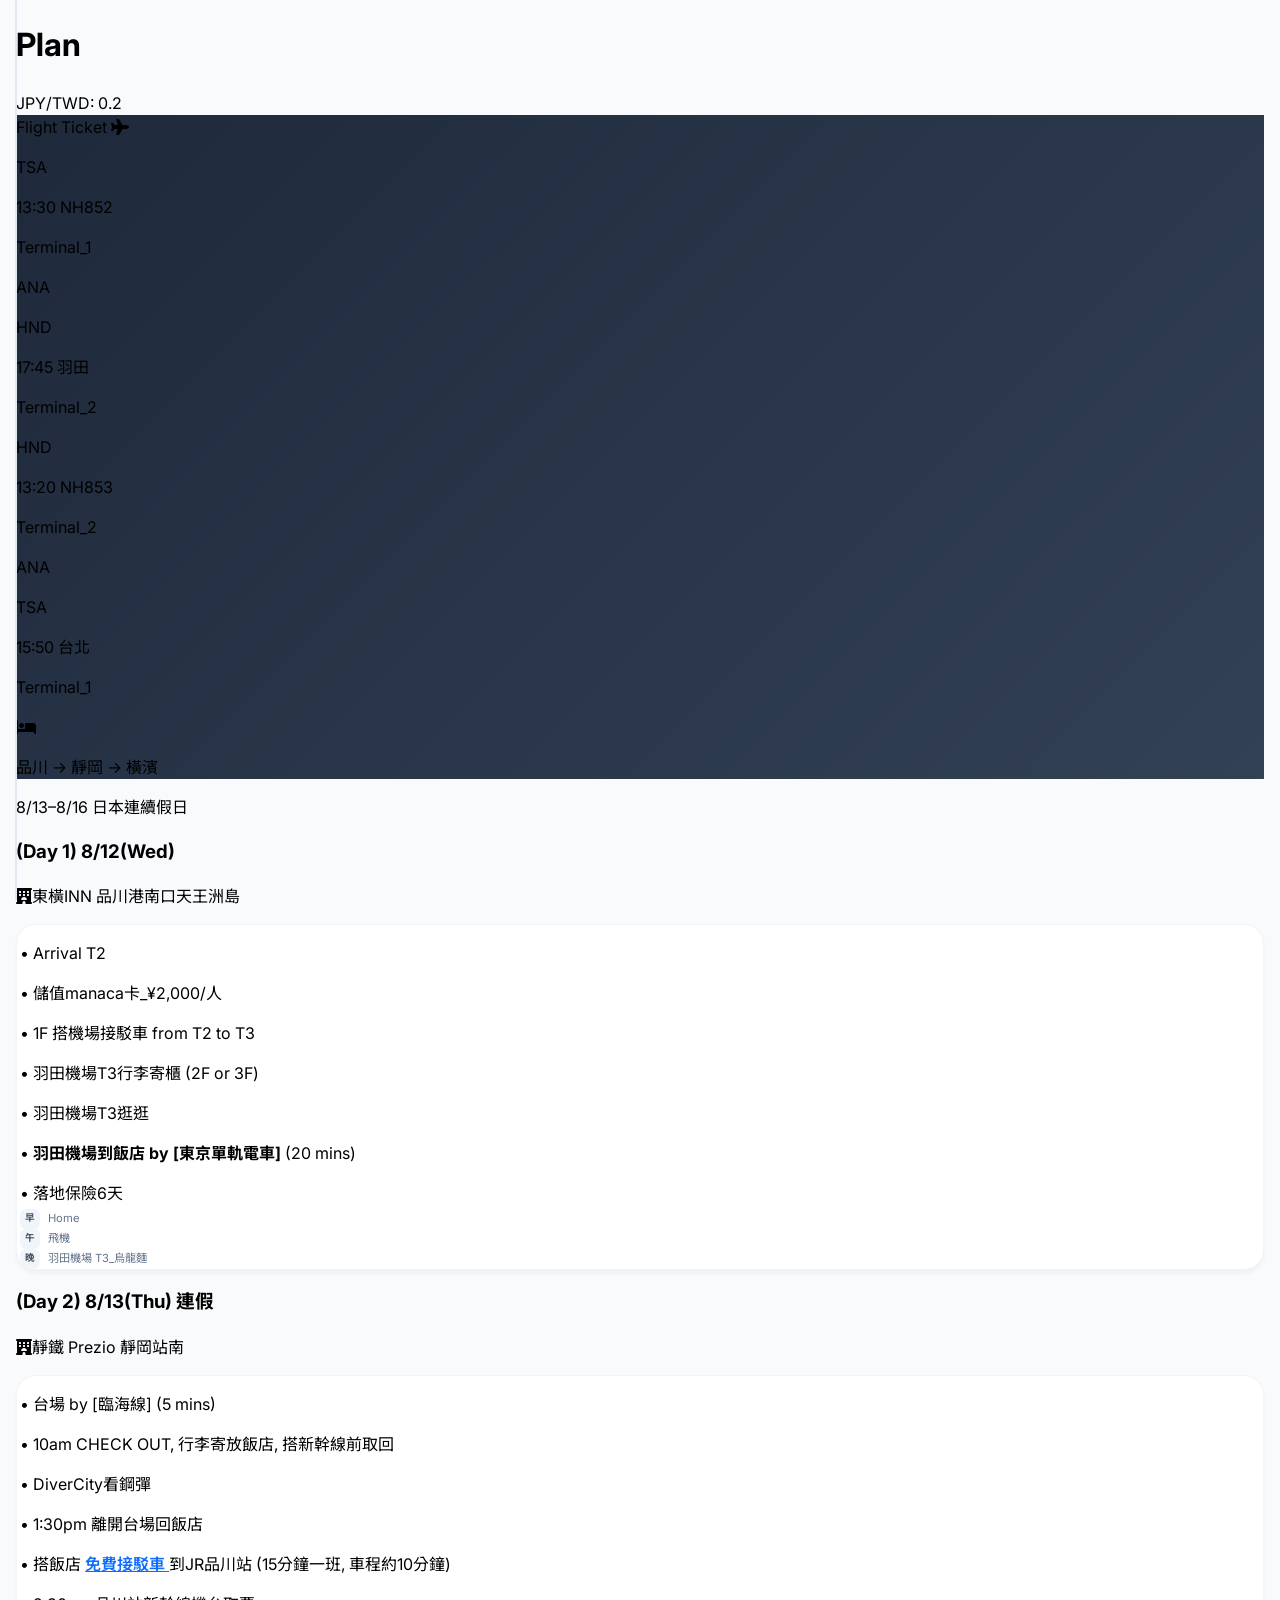
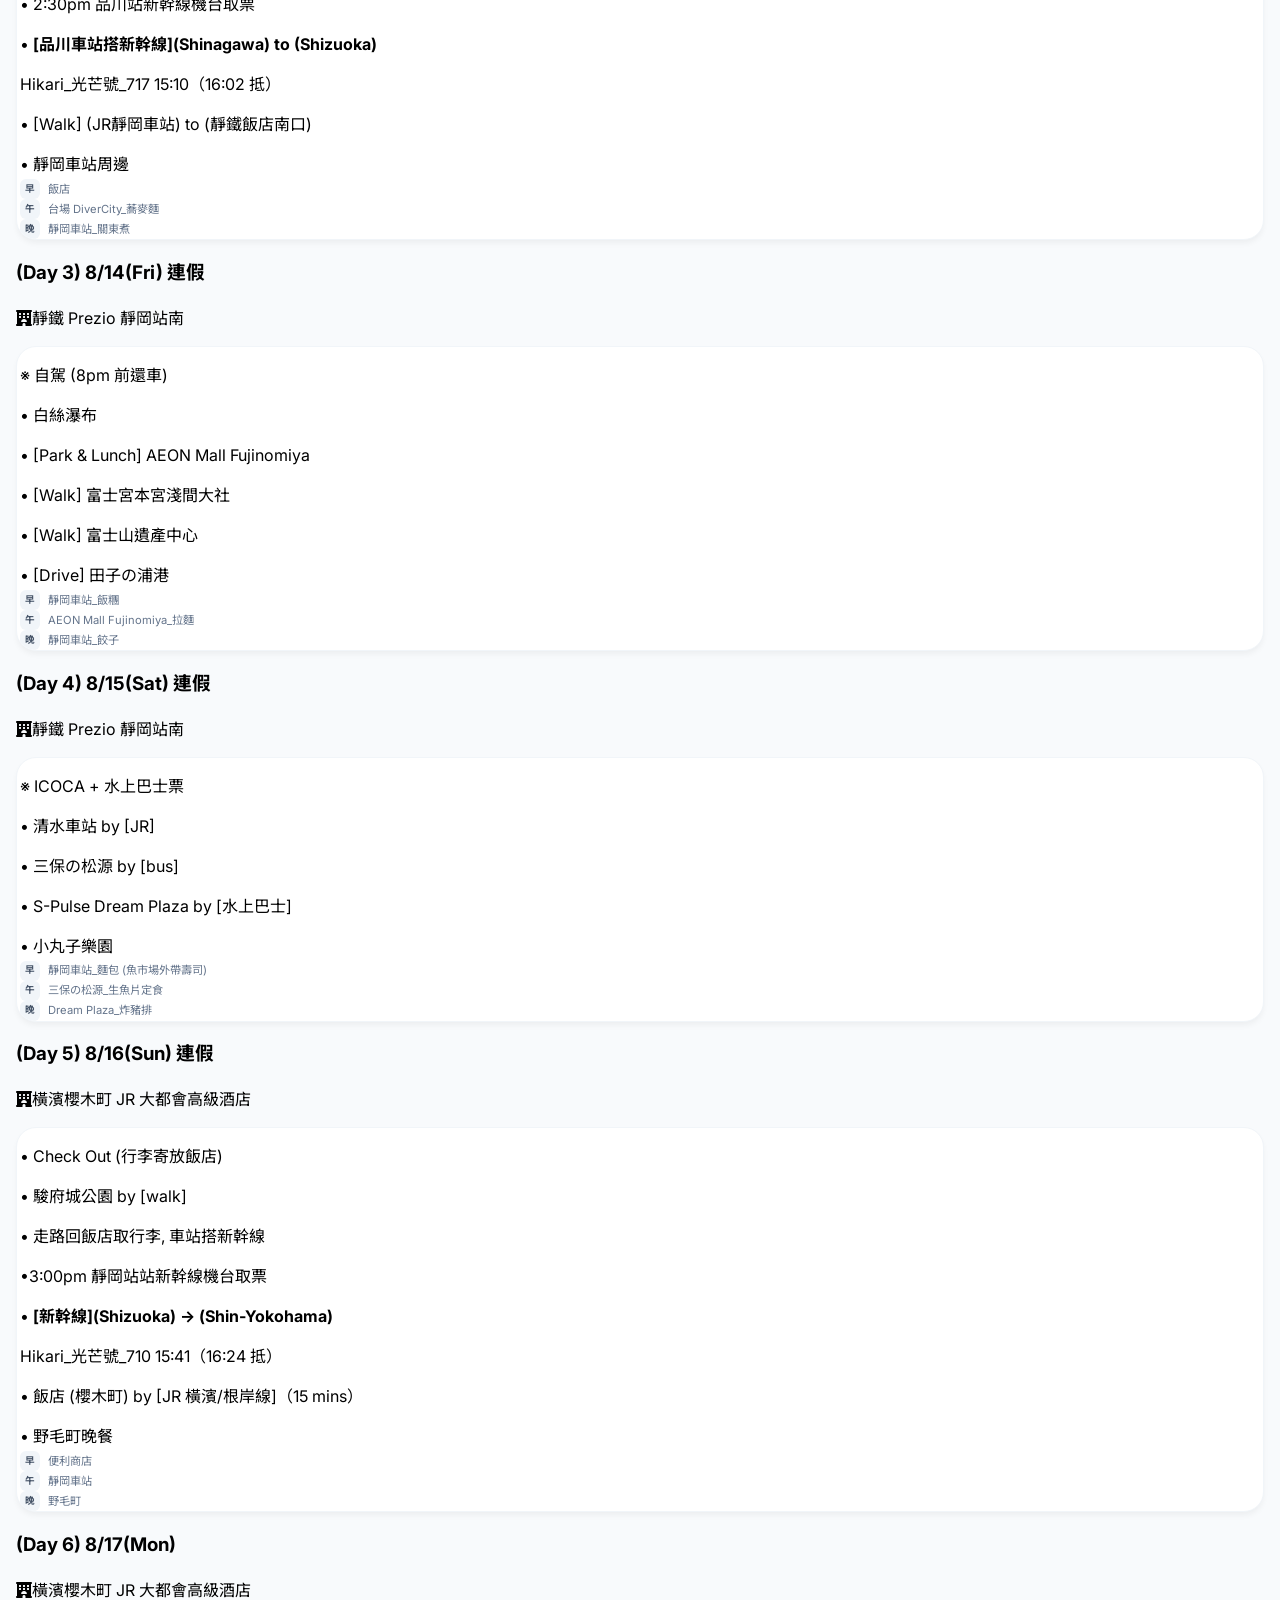
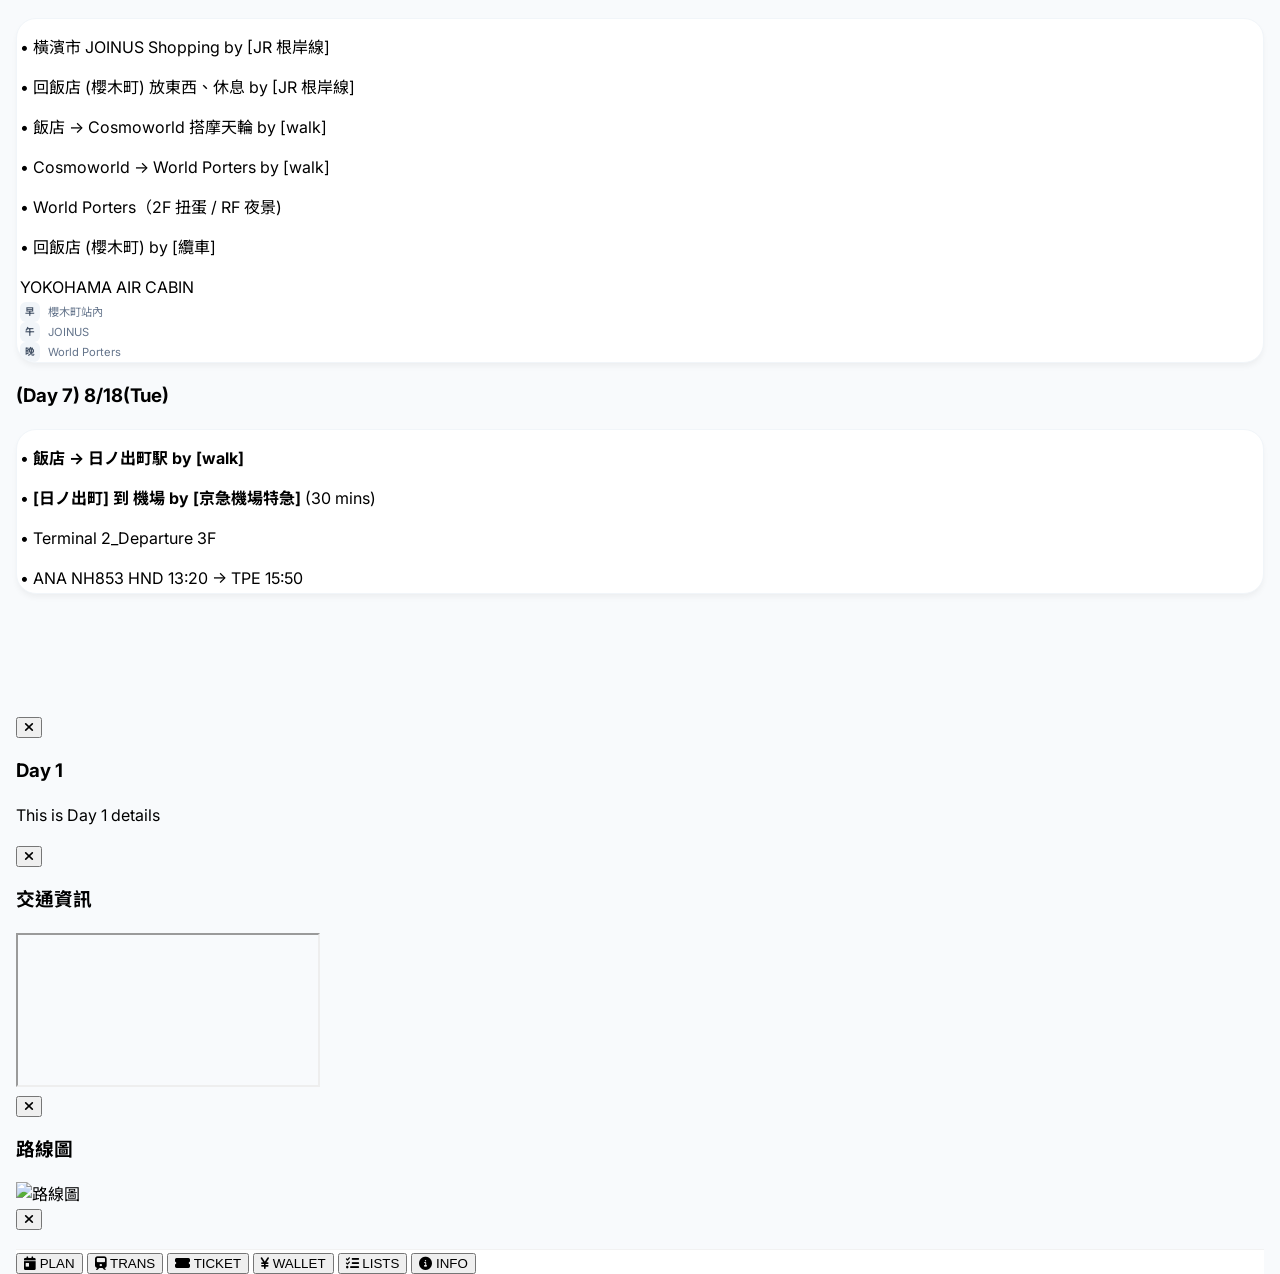
==== commit b0f35fb1: "Update index.html" ====
--- a/index.html
+++ b/index.html
@@ -84,13 +84,16 @@
             <div class="relative pl-8 timeline-line space-y-8">
                 <div>
                     <div class="absolute -left-[25px] w-4 h-4 rounded-full bg-blue-500 border-4 border-white shadow-sm"></div>
-                    <h3 class="font-bold text-lg">(Day 1) 8/12 <span class="text-slate-400 text-xs ml-1">(Wed)</span></h3>
+                    <h3 class="font-bold text-lg">(Day 1) 8/12<span class="text-slate-400 text-xs ml-1">(Wed)</span></h3>
                     <p class="text-[10px] text-slate-400 mt-0.5"><i class="fas fa-hotel mr-1"></i>東橫INN 品川港南口天王洲島</p>
                     <div class="card p-4 mt-2 space-y-2 text-sm">
-					    <p>• Arrival 2F</p>
-						<p>• 羽田機場行李寄櫃 (2F or 3F)</p>
+					    <p>• Arrival T2</p>
+						<p>• 儲值manaca卡_¥2,000/人</p>
+						<p>• 1F 搭機場接駁車 from T2 to T3</p>
+						<p>• 羽田機場T3行李寄櫃 (2F or 3F)</p>
 						<p>• 羽田機場T3逛逛</p>
-                        <p>• <b>羽田機場到飯店 by [東京單軌電車]</b> (20 mins)</p>
+						<p>• <b>羽田機場到飯店 by [東京單軌電車]</b> (20 mins)</p>
+						<p>• <span class="bg-yellow-200 px-1 rounded">落地保險6天</span></p>
                         <div class="meal-row"><span class="meal-tag">早</span> Home</div>
                         <div class="meal-row"><span class="meal-tag">午</span> 飛機</div>
                         <div class="meal-row"><span class="meal-tag">晚</span> 羽田機場 T3_烏龍麵</div>
@@ -98,12 +101,13 @@
                 </div>
                 <div>
                     <div class="absolute -left-[25px] w-4 h-4 rounded-full bg-blue-500 border-4 border-white shadow-sm"></div>
-                    <h3 class="font-bold text-lg">(Day 2) 8/13 <span class="text-slate-400 text-xs ml-1">(Thu)</span> <span class="text-amber-500 text-[10px]">連假</span></h3>
+                    <h3 class="font-bold text-lg">(Day 2) 8/13<span class="text-slate-400 text-xs ml-1">(Thu)</span> <span class="text-amber-500 text-[10px]">連假</span></h3>
                     <p class="text-[10px] text-slate-400 mt-0.5"><i class="fas fa-hotel mr-1"></i>靜鐵 Prezio 靜岡站南</p>
                     <div class="card p-4 mt-2 space-y-2 text-sm">
                         <p>• 台場 by [臨海線] (5 mins)</p>
+						<p>• 10am CHECK OUT, 行李寄放飯店, 搭新幹線前取回</p>
 						<p>• DiverCity看鋼彈</p>
-						<p>• 行李寄放飯店, 搭新幹線前取回</p>
+						<p>• 1:30pm 離開台場回飯店</p>
 						<p>• 搭飯店
 							  <a href="https://www.toyoko-inn.com/china/campaign/pickup/shinagawa1/"
 								 target="_blank"
@@ -111,8 +115,9 @@
 								 style="color:#0d6efd; text-decoration:underline; font-weight:600;">
 							  免費接駁車
 							  </a>
-							  到JR品川站
+							  到JR品川站 (15分鐘一班, 車程約10分鐘)
 						</p>
+						<p>• <span class="bg-yellow-200 px-1 rounded">2:30pm 品川站新幹線機台取票</span></p>
                         <p>• <b><span class="bg-yellow-200 px-1 rounded">[品川車站搭新幹線]</span>(Shinagawa) to (Shizuoka) </b></p>
 						<p class="ml-3 text-sm text-green-600"> Hikari_光芒號_717 15:10（16:02 抵）</p>
 				        <p>• [Walk] (JR靜岡車站) to (靜鐵飯店南口) </b></p>
@@ -124,15 +129,15 @@
                 </div>
                 <div>
                     <div class="absolute -left-[25px] w-4 h-4 rounded-full bg-orange-500 border-4 border-white shadow-sm"></div>
-                    <h3 class="font-bold text-lg">(Day 3) 8/14 <span class="text-slate-400 text-xs ml-1">(Fri)</span> <span class="text-amber-500 text-[10px]">連假</span></h3>
+                    <h3 class="font-bold text-lg">(Day 3) 8/14<span class="text-slate-400 text-xs ml-1">(Fri)</span> <span class="text-amber-500 text-[10px]">連假</span></h3>
                     <p class="text-[10px] text-slate-400 mt-0.5"><i class="fas fa-hotel mr-1"></i>靜鐵 Prezio 靜岡站南</p>
                     <div class="card p-4 mt-2 border-l-4 border-orange-500 space-y-2 text-sm">
-                         <p class="text-[11px] text-slate-400 font-bold">※ 自駕</p>
-						<p>• (田貫湖) 也許跳過</p>
-                        <p>• 白絲瀑布</p>
+                         <p class="text-[11px] text-slate-400 font-bold">※ 自駕 (8pm 前還車)</p>
+						<p>• 白絲瀑布</p>
                         <p>• [Park & Lunch] AEON Mall Fujinomiya</p>
 						<p>• [Walk] 富士宮本宮淺間大社</p>
-                        <p>• [Drive or Walk] 富士山遺產中心</p>
+                        <p>• [Walk] 富士山遺產中心</p>
+						<p>• [Drive] 田子の浦港</p>
                         <div class="meal-row"><span class="meal-tag">早</span> 靜岡車站_飯糰</div>
                         <div class="meal-row"><span class="meal-tag">午</span> AEON Mall Fujinomiya_拉麵</div>
 						<div class="meal-row"><span class="meal-tag">晚</span> 靜岡車站_餃子</div>
@@ -140,7 +145,7 @@
                 </div>
                 <div>
                     <div class="absolute -left-[25px] w-4 h-4 rounded-full bg-blue-500 border-4 border-white shadow-sm"></div>
-                    <h3 class="font-bold text-lg">(Day 4) 8/15 <span class="text-slate-400 text-xs ml-1">(Sat)</span> <span class="text-amber-500 text-[10px]">連假</span></h3>
+                    <h3 class="font-bold text-lg">(Day 4) 8/15<span class="text-slate-400 text-xs ml-1">(Sat)</span> <span class="text-amber-500 text-[10px]">連假</span></h3>
                     <p class="text-[10px] text-slate-400 mt-0.5"><i class="fas fa-hotel mr-1"></i>靜鐵 Prezio 靜岡站南</p>
                     <div class="card p-4 mt-2 space-y-2 text-sm">
                         <p class="text-[11px] text-green-600 font-bold">※ ICOCA + 水上巴士票</p>
@@ -155,12 +160,13 @@
                 </div>
                 <div>
                     <div class="absolute -left-[25px] w-4 h-4 rounded-full bg-blue-500 border-4 border-white shadow-sm"></div>
-                    <h3 class="font-bold text-lg">(Day 5) 8/16 <span class="text-slate-400 text-xs ml-1">(Sun)</span> <span class="text-amber-500 text-[10px]">連假</span></h3>
+                    <h3 class="font-bold text-lg">(Day 5) 8/16<span class="text-slate-400 text-xs ml-1">(Sun)</span> <span class="text-amber-500 text-[10px]">連假</span></h3>
                     <p class="text-[10px] text-slate-400 mt-0.5"><i class="fas fa-hotel mr-1"></i>橫濱櫻木町 JR 大都會高級酒店</p>
                     <div class="card p-4 mt-2 space-y-2 text-sm">
 						<p>• Check Out (行李寄放飯店)</p>
                         <p>• 駿府城公園 by [walk]</p>
 						<p>• 走路回飯店取行李, 車站搭新幹線</p>
+						<p>•<span class="bg-yellow-200 px-1 rounded">3:00pm 靜岡站站新幹線機台取票</span></p>
 					    <p>• <b><span class="bg-yellow-200 px-1 rounded">[新幹線]</span>(Shizuoka) → (Shin-Yokohama) </b> </p>
 						<p class="ml-3 text-sm text-green-600"> Hikari_光芒號_710 15:41（16:24 抵）</p>
                         <p>• 飯店 (櫻木町) by [JR 橫濱/根岸線]（15 mins）</p>			
@@ -173,7 +179,7 @@
                 </div>
                 <div>
                     <div class="absolute -left-[25px] w-4 h-4 rounded-full bg-blue-500 border-4 border-white shadow-sm"></div>
-                    <h3 class="font-bold text-lg">(Day 6) 8/17 <span class="text-slate-400 text-xs ml-1">(Mon)</span></h3>
+                    <h3 class="font-bold text-lg">(Day 6) 8/17<span class="text-slate-400 text-xs ml-1">(Mon)</span></h3>
                     <p class="text-[10px] text-slate-400 mt-0.5"><i class="fas fa-hotel mr-1"></i>橫濱櫻木町 JR 大都會高級酒店</p>
                     <div class="card p-4 mt-2 space-y-2 text-sm">
                         <p>• 橫濱市 JOINUS Shopping by [JR 根岸線]</p>
@@ -190,7 +196,7 @@
                 </div>
                 <div>
                     <div class="absolute -left-[25px] w-4 h-4 rounded-full bg-blue-500 border-4 border-white shadow-sm"></div>
-                    <h3 class="font-bold text-lg">(Day 7) 8/18 <span class="text-slate-400 text-xs ml-1">(Tue)</span></h3>
+                    <h3 class="font-bold text-lg">(Day 7) 8/18<span class="text-slate-400 text-xs ml-1">(Tue)</span></h3>
                     <div class="card p-4 mt-2 space-y-2 text-sm">
                         <p class="text-orange-600 font-bold">• <b> 飯店 → 日ノ出町駅 by [walk]</b></p>
                         <p>• <b>[日ノ出町] 到 機場 by [京急機場特急]</b> (30 mins) </p>
@@ -227,7 +233,7 @@
                     <p class="text-xs text-slate-500">•[臨海線 (りんかい線)] (天王洲) ↔ (東京テレポート) = 台場</p>
 					<p class="text-xs text-slate-500">•[飯店接駁車] (品川東橫INN) → (JR品川站)</p>
 					<p class="text-xs text-slate-500">
-					•[<span class="bg-yellow-200 px-1 rounded">東海道新幹線]</span> (品川) → (靜岡) Hikari_717 15:10 (16:02抵)
+					•<span class="bg-yellow-200 px-1 rounded">[東海道新幹線]</span> (品川) → (靜岡) Hikari_717 15:10 (16:02抵)
 					</p>
 					<p class="text-[10px] text-slate-400">※ 備選：Kodama_回聲號 15:34（16:47 抵）</p>			
                     <div class="mt-2 flex justify-end">
@@ -239,7 +245,7 @@
                 </div>
                 <div class="card p-4 border-l-4 border-orange-400 cursor-pointer" data-day="day3">
                     <h3 class="font-bold text-sm mb-1">Day 3 (8/14): 富士周邊（自駕）</h3>
-                    <p class="text-xs text-slate-500">田貫湖 / 白絲瀑布 / 富士宮 / 富士山遺產中心</p>
+                    <p class="text-xs text-slate-500"> 白絲瀑布 / 富士宮 / 富士山遺產中心 / 田子的浦</p>
                 </div>
                 <div class="card p-4 border-l-4 border-yellow-400 cursor-pointer" data-day="day4">
                     <h3 class="font-bold text-sm mb-1">Day 4 (8/15): 清水</h3>
@@ -267,7 +273,7 @@
 					</p>
 				    <p class="text-[10px] text-slate-400">※ 備選：Kodama_回聲號 15:25（16:29 抵）</p>
 					<p class="text-xs text-slate-500">•[JR 橫濱/根岸線] (新橫濱) → (櫻木町)</p>
-					<p class="text-[10px] text-slate-400">※ 備選：地鐵藍線</p>
+					<p class="text-[10px] text-slate-400">※ 備選：地鐵藍線 [往 湘南台_Shōnandai方向] (B25_Shin-Yokohama) → (B18_Sakuragichō) </p>
                     <div class="mt-2 flex justify-end gap-3">
                         <button type="button" class="text-[10px] text-blue-500 flex items-center gap-1" onclick="openTransportIframeModal(event, 'https://www.e-japannavi.com/trans/yo_map_yokohama.shtml', 'JR橫濱線')">
                             <i class="fas fa-route"></i>
@@ -276,6 +282,10 @@
                         <button type="button" class="text-[10px] text-blue-500 flex items-center gap-1" onclick="openTransportIframeModal(event, 'https://www.e-japannavi.com/trans/yo_map_negishi.shtml', 'JR根岸線')">
                             <i class="fas fa-route"></i>
                             <span>JR根岸線</span>
+                        </button>
+						  <button type="button" class="text-[10px] text-blue-500 flex items-center gap-1" onclick="openTransportIframeModal(event, 'https://www.jametro.or.jp/zh-tw/images/japan/yokohama/route_l.jpg', '橫濱地鐵藍線')">
+                            <i class="fas fa-route"></i>
+                            <span>橫濱地鐵藍線</span>
                         </button>
                     </div>
                 </div>
@@ -377,7 +387,8 @@
                     <h3 class="font-bold text-sm mb-1">Day 2 (8/13): 品川 → 靜岡</h3>
                      <p class="text-xs text-slate-500 mb-3">早餐: 飯店早餐</p>
 					 <p class="text-xs text-slate-500 mb-3">午餐: 信州蕎麥面店Soji坊_DiverCity (有兒童餐)</p>
-					  <p class="text-xs text-slate-500 mb-3">晚餐: 靜岡車站_天神屋 (關東煮) @PARCHE_パルシェ食彩館改札口</p>
+					 <p class="text-xs text-slate-500 mb-3">晚餐: 吳服町通り or 青葉關東煮街 [Mikawaya 三河屋]</p>
+					 <p class="text-xs text-slate-500 mb-3">(備案: 靜岡車站_天神屋 (關東煮) @PARCHE_パルシェ食彩館改札口)</p>
                     <div class="grid grid-cols-2 gap-2 text-[11px]">
                         <button type="button" class="ticket-item px-2 py-2 rounded-lg border border-slate-200 flex items-center justify-center gap-1" data-ticket="day2-transport">
                             <i class="fas fa-train text-slate-500"></i><span>臨海線（りんかい線</span>
@@ -389,15 +400,15 @@
                 </div>
                 <div class="card p-4">
                     <h3 class="font-bold text-sm mb-1">Day 3 (8/14): 靜岡・自駕</h3>
-                     <p class="text-xs text-slate-500 mb-3">早餐: 靜岡車站_茶泡飯 えん (外帶飯糰)</p>
-					 <p class="text-xs text-slate-500 mb-3">午餐: AEON_Sugakiya_菅木屋拉麵 (有兒童餐/軟冰淇淋)</p>
+                     <p class="text-xs text-slate-500 mb-3">早餐: 靜岡車站_茶泡飯 えん (外帶飯糰) 8am 開始營業</p>
+					 <p class="text-xs text-slate-500 mb-3">午餐: AEON_Sugakiya_菅木屋拉麵 2F (有兒童餐/軟冰淇淋)</p>
 					  <p class="text-xs text-slate-500 mb-3">晚餐: 靜岡車站_石松餃子_ASTY</p>
                     <div class="grid grid-cols-2 gap-2 text-[11px]">
-                        <button type="button" class="ticket-item px-2 py-2 rounded-lg border border-slate-200 flex items-center justify-center gap-1" data-ticket="TBA">
-                            <i class="fas fa-train text-slate-500"></i><span>TBA</span>
-                        </button>
-                        <button type="button" class="ticket-item px-2 py-2 rounded-lg border border-blue-100 bg-blue-50 flex items-center justify-center gap-1" data-ticket="TBA">
-                            <i class="fas fa-subway text-blue-500"></i><span>TBA</span>
+                        <button type="button" class="ticket-item px-2 py-2 rounded-lg border border-slate-200 flex items-center justify-center gap-1" data-ticket="day3-drive">
+                            <i class="fas fa-train text-slate-500"></i><span>自駕_地址/電話</span>
+                        </button>
+                        <button type="button" class="ticket-item px-2 py-2 rounded-lg border border-blue-100 bg-blue-50 flex items-center justify-center gap-1" data-ticket="day3-highway">
+                            <i class="fas fa-subway text-blue-500"></i><span>自駕_路線</span>
                         </button>
                     </div>
                 </div>
@@ -555,7 +566,8 @@
                     <a href="https://www.haneda-tokyo-access.com/tc/ride/train-line-map.html" target="_blank" class="block p-3 bg-slate-50 rounded-lg text-xs font-medium">京急線路線圖（羽田） <i class="fas fa-external-link-alt ml-1"></i></a>
                     <a href="https://www.jma.go.jp/" target="_blank" class="block p-3 bg-slate-50 rounded-lg text-xs font-medium text-center">日本氣象廳預報 <i class="fas fa-external-link-alt ml-1"></i></a>
                     <a href="https://www.jnto.go.jp/emergency/chc/do_travel_insurance05.html" target="_blank" class="block p-3 bg-slate-50 rounded-lg text-xs font-medium text-center">東京海上日動旅遊保險入口<i class="fas fa-external-link-alt ml-1"></i></a>
-                    <div class="p-3 bg-slate-50 rounded-lg text-[11px] leading-relaxed border border-slate-100 mb-3">
+                    <a href="https://rich01.com/japan-travel-insurance/" target="_blank" class="block p-3 bg-slate-50 rounded-lg text-xs font-medium text-center">東京海上日動旅遊保險教學<i class="fas fa-external-link-alt ml-1"></i></a>
+					<div class="p-3 bg-slate-50 rounded-lg text-[11px] leading-relaxed border border-slate-100 mb-3">
                         <b class="text-slate-600">橫濱 Shopping 備忘：</b><br>
                         • Colette Mare（飯店旁）<br>
                         • MARK IS minatomirai（走路 11 分）<br>
@@ -564,14 +576,15 @@
                     </div>
                     <div class="p-3 bg-amber-50 rounded-lg text-[11px] leading-relaxed border border-amber-100">
                         <b>備忘：</b><br>
-						• Visti Japan Web, (!)<br>
-						• SmartEx, 7429244943 (!)<br>
+						• Visti Japan Web, (V...9!)<br>
+						• SmartEx, 7429244943 (E...9!)<br>
 						• ICOCA [X]：新幹線/水上巴士/纜車<br>
                         • 鋼彈變身時間：11:00 / 13:00 / 15:00 / 17:00<br>
                         • 品川車站寄物：JR 改札內手荷物預かり所<br>
                         • 免稅：一般物品及消耗品需滿 ¥5000<br>
                         • 禁帶：肉類製品、鮮果嚴禁回台<br>
                         • 靜岡名產：綠茶、橘、櫻蝦、金目鯛
+						• 松山機場停車場：順康停車場
                     </div>
                 </div>
             </div>
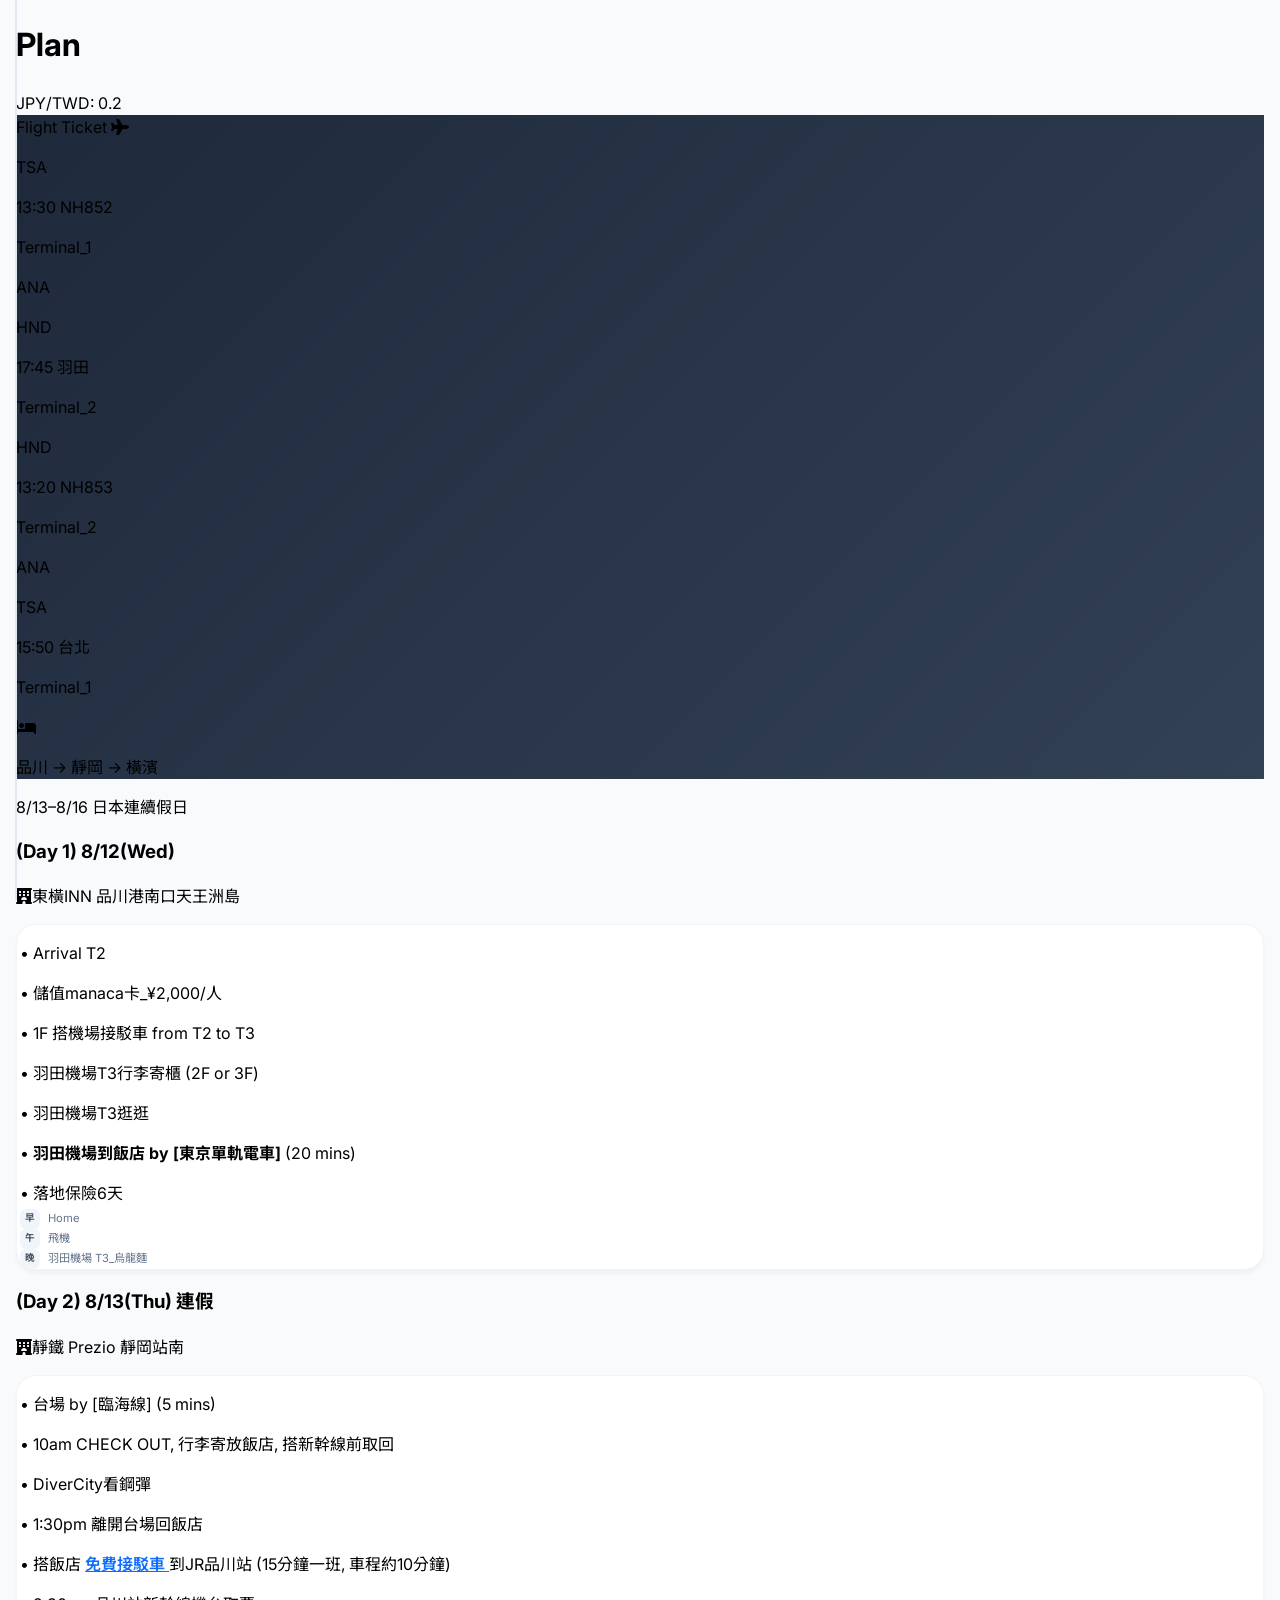
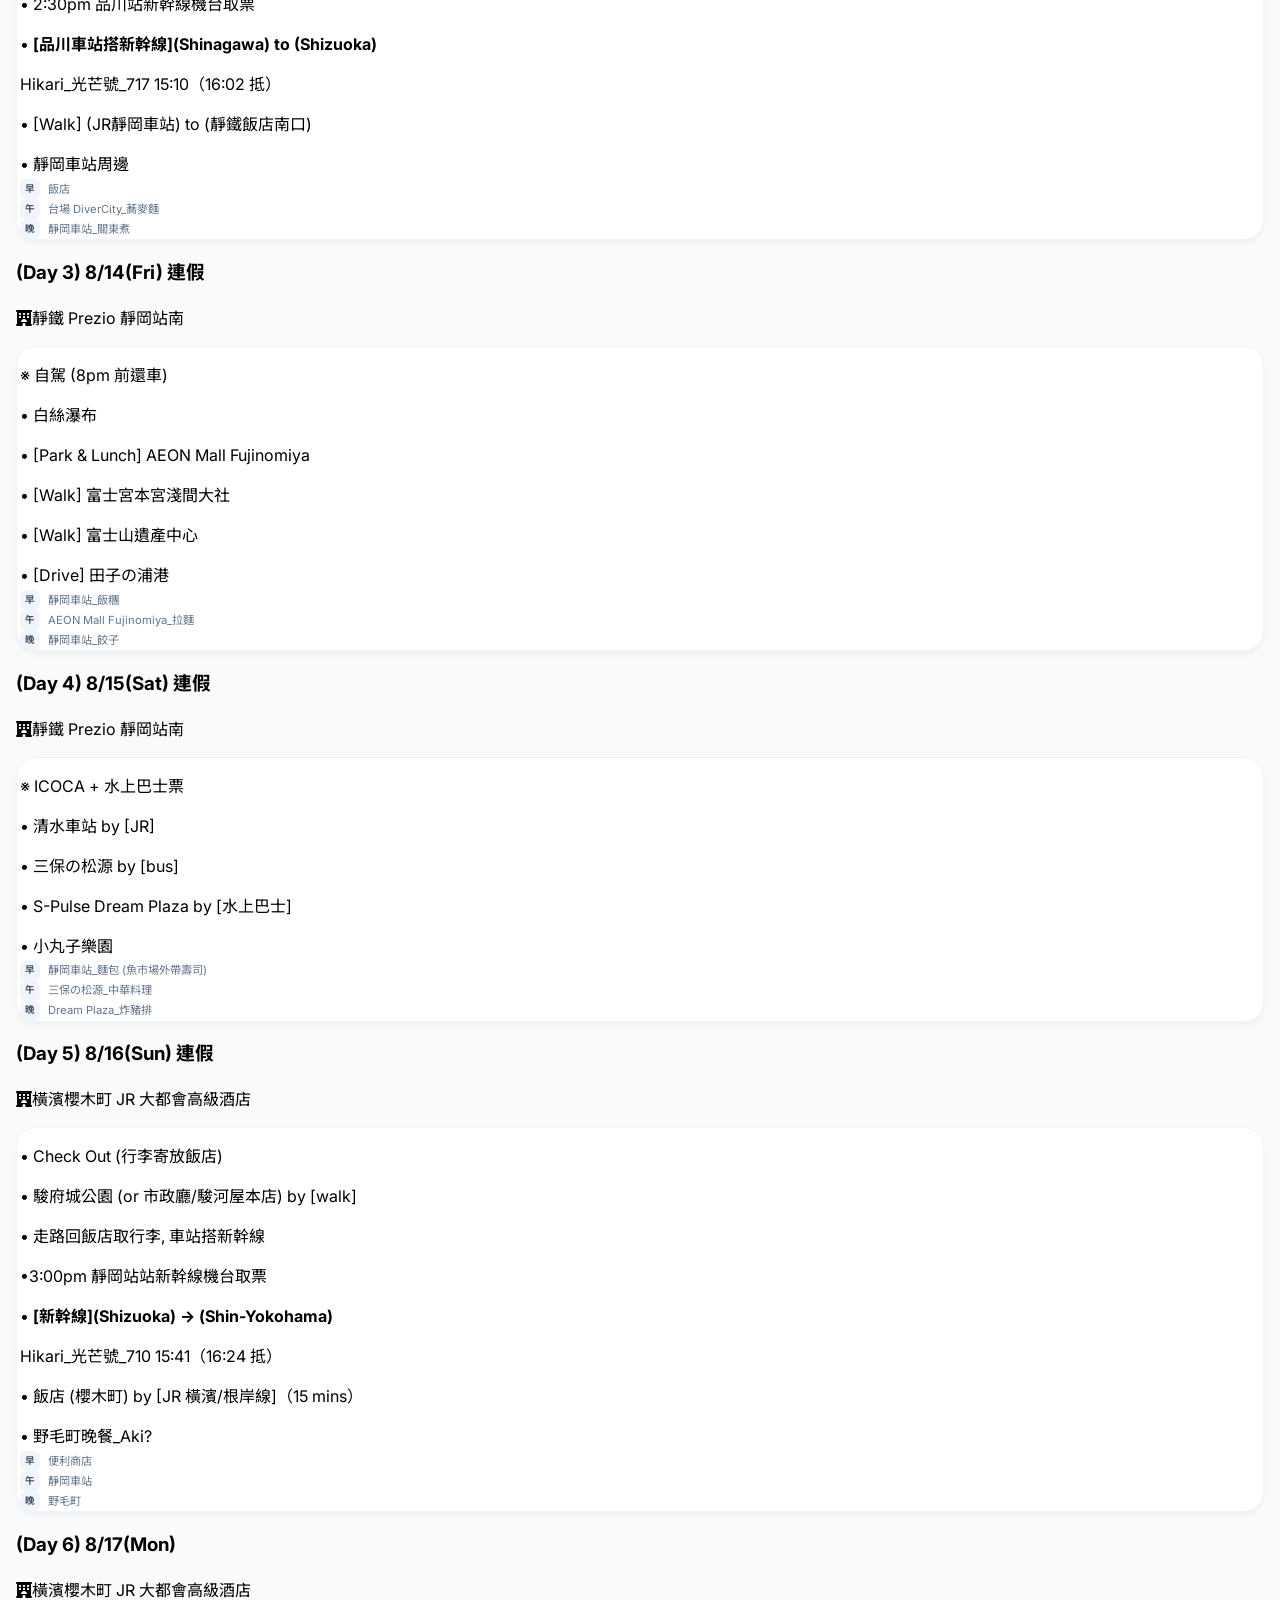
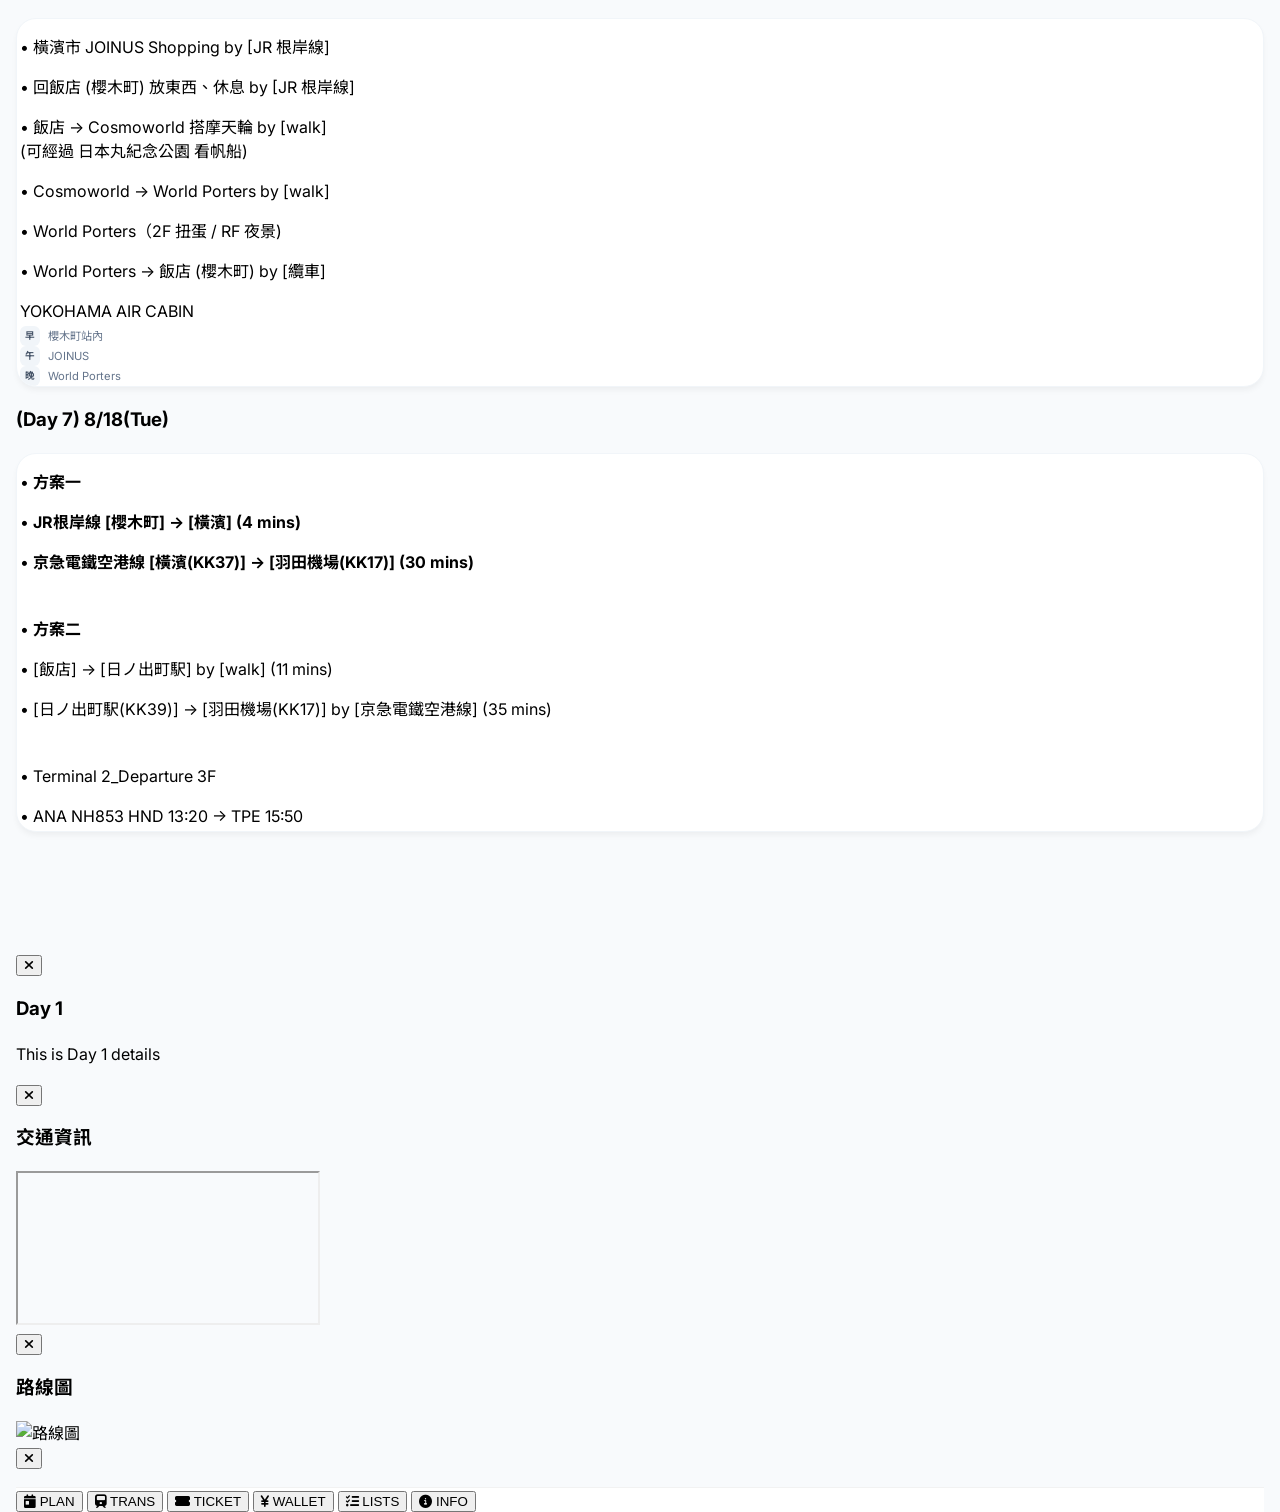
==== commit ac010140: "Update index.html" ====
--- a/index.html
+++ b/index.html
@@ -154,7 +154,7 @@
                         <p>• S-Pulse Dream Plaza by [水上巴士]</p>
 						<p class="ml-3 text-[11px] text-slate-400 font-bold">• 小丸子樂園</p>
                         <div class="meal-row"><span class="meal-tag">早</span> 靜岡車站_麵包 (魚市場外帶壽司)</div>
-                        <div class="meal-row"><span class="meal-tag">午</span> 三保の松源_生魚片定食</div>
+                        <div class="meal-row"><span class="meal-tag">午</span> 三保の松源_中華料理</div>
                         <div class="meal-row"><span class="meal-tag">晚</span> Dream Plaza_炸豬排</div>
                     </div>
                 </div>
@@ -164,13 +164,13 @@
                     <p class="text-[10px] text-slate-400 mt-0.5"><i class="fas fa-hotel mr-1"></i>橫濱櫻木町 JR 大都會高級酒店</p>
                     <div class="card p-4 mt-2 space-y-2 text-sm">
 						<p>• Check Out (行李寄放飯店)</p>
-                        <p>• 駿府城公園 by [walk]</p>
+                        <p>• 駿府城公園 (or 市政廳/駿河屋本店) by [walk]</p>
 						<p>• 走路回飯店取行李, 車站搭新幹線</p>
 						<p>•<span class="bg-yellow-200 px-1 rounded">3:00pm 靜岡站站新幹線機台取票</span></p>
 					    <p>• <b><span class="bg-yellow-200 px-1 rounded">[新幹線]</span>(Shizuoka) → (Shin-Yokohama) </b> </p>
 						<p class="ml-3 text-sm text-green-600"> Hikari_光芒號_710 15:41（16:24 抵）</p>
                         <p>• 飯店 (櫻木町) by [JR 橫濱/根岸線]（15 mins）</p>			
-                        <p>• 野毛町晚餐</p>
+                        <p>• 野毛町晚餐_Aki?</p>
                     
                         <div class="meal-row"><span class="meal-tag">早</span> 便利商店</div>
                         <div class="meal-row"><span class="meal-tag">午</span> 靜岡車站</div>
@@ -182,12 +182,12 @@
                     <h3 class="font-bold text-lg">(Day 6) 8/17<span class="text-slate-400 text-xs ml-1">(Mon)</span></h3>
                     <p class="text-[10px] text-slate-400 mt-0.5"><i class="fas fa-hotel mr-1"></i>橫濱櫻木町 JR 大都會高級酒店</p>
                     <div class="card p-4 mt-2 space-y-2 text-sm">
-                        <p>• 橫濱市 JOINUS Shopping by [JR 根岸線]</p>
+                        <p>• 橫濱市 JOINUS Shopping by [JR 根岸線] </p>
                         <p>• 回飯店 (櫻木町) 放東西、休息 by [JR 根岸線]</p>
-                        <p>• 飯店 → Cosmoworld 搭摩天輪 by [walk] </p>
+                        <p>• 飯店 → Cosmoworld 搭摩天輪 by [walk] <br>(可經過 日本丸紀念公園 看帆船) </p>
                         <p>• Cosmoworld → World Porters by [walk]</p>
 						<p class="ml-3 text-[11px] text-slate-400 font-bold">• World Porters（2F 扭蛋 / RF 夜景)</p>
-						<p>• 回飯店 (櫻木町) by [纜車]</p>
+						<p>• World Porters → 飯店 (櫻木町) by [纜車]</p>
 						<p class="ml-3 text-[11px] text-slate-400 font-bold">YOKOHAMA AIR CABIN</p>
                         <div class="meal-row"><span class="meal-tag">早</span> 櫻木町站內</div>
                         <div class="meal-row"><span class="meal-tag">午</span> JOINUS</div>
@@ -198,8 +198,14 @@
                     <div class="absolute -left-[25px] w-4 h-4 rounded-full bg-blue-500 border-4 border-white shadow-sm"></div>
                     <h3 class="font-bold text-lg">(Day 7) 8/18<span class="text-slate-400 text-xs ml-1">(Tue)</span></h3>
                     <div class="card p-4 mt-2 space-y-2 text-sm">
-                        <p class="text-orange-600 font-bold">• <b> 飯店 → 日ノ出町駅 by [walk]</b></p>
-                        <p>• <b>[日ノ出町] 到 機場 by [京急機場特急]</b> (30 mins) </p>
+					
+						<p class="text-orange-600 font-bold">• <b>方案一</b></p>
+                        <p>• <b>JR根岸線 [櫻木町] → [橫濱] (4 mins)</b></p>
+                        <p>• <b>京急電鐵空港線 [橫濱(KK37)] → [羽田機場(KK17)] (30 mins)</b></p><br>
+					
+					<p class="text-orange-600 font-bold">• <b>方案二</b></p>
+                        <p>• [飯店] → [日ノ出町駅] by [walk] (11 mins)</p>
+                        <p>• [日ノ出町駅(KK39)] → [羽田機場(KK17)] by [京急電鐵空港線] (35 mins) </p><br>
                         <p>• Terminal 2_Departure 3F</p>
 						<p>• ANA NH853 HND 13:20 → TPE 15:50</p>
 
@@ -211,7 +217,7 @@
         <section id="transport" class="tab-content">
             <div class="space-y-4">
                 <div class="card p-4 border-l-4 border-slate-700 cursor-pointer" data-day="day1">
-                    <h3 class="font-bold text-sm mb-1">Day 1 (8/12): 羽田 → 品川</h3>
+                    <h3 class="font-bold text-sm mb-1">Day 1 (8/12) Wed: 羽田 → 品川</h3>
 					<p class="text-xs text-slate-500">•[1F機場接駁車] (Green Car)_T2 [BusStop 9] ↔ T3 [BusStop 0]</p>
                     <p class="text-xs text-slate-500">•[2F東京單軌電車_Monorail] (MO08)_T3 → (MO02)_天王洲島站_Tennozu Isle</p>
 					<p class="text-xs text-slate-500">•「第2月台」或「濱松町」(JR山手線,東京都心方面)的指標前往第2月台候車</p>
@@ -229,7 +235,7 @@
 				
 				
                 <div class="card p-4 border-l-4 border-blue-400 cursor-pointer" data-day="day2">
-                    <h3 class="font-bold text-sm mb-1">Day 2 (8/13): 品川 → 靜岡</h3>
+                    <h3 class="font-bold text-sm mb-1">Day 2 (8/13) Thu: 品川 → 靜岡</h3>
                     <p class="text-xs text-slate-500">•[臨海線 (りんかい線)] (天王洲) ↔ (東京テレポート) = 台場</p>
 					<p class="text-xs text-slate-500">•[飯店接駁車] (品川東橫INN) → (JR品川站)</p>
 					<p class="text-xs text-slate-500">
@@ -244,14 +250,15 @@
                     </div>
                 </div>
                 <div class="card p-4 border-l-4 border-orange-400 cursor-pointer" data-day="day3">
-                    <h3 class="font-bold text-sm mb-1">Day 3 (8/14): 富士周邊（自駕）</h3>
+                    <h3 class="font-bold text-sm mb-1">Day 3 (8/14) Fri: 富士周邊（自駕）</h3>
                     <p class="text-xs text-slate-500"> 白絲瀑布 / 富士宮 / 富士山遺產中心 / 田子的浦</p>
                 </div>
                 <div class="card p-4 border-l-4 border-yellow-400 cursor-pointer" data-day="day4">
-                    <h3 class="font-bold text-sm mb-1">Day 4 (8/15): 清水</h3>
+                    <h3 class="font-bold text-sm mb-1">Day 4 (8/15) Sat: 清水</h3>
 					<p class="text-xs text-slate-500">•[JR東海道本線] (靜岡CA17) → (清水站CA14)_往富士/熱海方向</p>
-					<p class="text-xs text-slate-500">•[靜鐵巴士_3番月台_三保山の手線] (清水站) → (三保松原入口)</p>
-					<p class="text-xs text-slate-500">•<span class="bg-green-200 px-1 rounded">[水上巴士]</span> (三保) → (日の出) = S-Pulse Dream Plaza</p>
+					<p class="text-xs text-slate-500">•[靜鐵巴士_3番月台_三保山の手線] (清水駅前) → (三保松原入口)</p>
+					<p class="text-xs text-slate-500">•[靜鐵巴士_三保山の手線] (三保松原入口) → (エスパルス練習場入口)_近水上巴士乘船處</p>
+					<p class="text-xs text-slate-500">•<span class="bg-green-200 px-1 rounded">[水上巴士_三保羽衣ライン]</span> (三保) → (日の出) = S-Pulse Dream Plaza</p>
 					<p class="text-xs text-slate-500">•[免費接駁巴士] (Dream Plaza) → (清水站)</p>
 					<p class="text-xs text-slate-500">•[JR東海道本線] (清水站) → (靜岡)</p>
                       <div class="mt-2 flex justify-end">
@@ -260,14 +267,27 @@
                             <i class="fas fa-ship"></i>
                             <span>JR東海道本線</span>
                         </button>
+	
 						<button type="button" class="text-[10px] text-blue-500 flex items-center gap-1" onclick="openTransportImageModal(event, 'https://www.shimizu-cruise.co.jp/tw/assets/img/waterbus/course_map@2x.png', '水上巴士路線圖')">
                             <i class="fas fa-ship"></i>
                             <span>水上巴士路線圖</span>
                         </button>
+						
+						
+						<button
+						  type="button"
+						  class="text-[10px] text-blue-500 flex items-center gap-1"
+						  onclick="window.open('https://www.jorudan.co.jp/bus/rosen/stoplist/?Ddd=15&Dhh=14&Dmn=40&Dym=202608&jyosya=%E4%B8%89%E4%BF%9D%E6%9D%BE%E5%8E%9F%E5%85%A5%E5%8F%A3&lid=8286172#jump', '_blank', 'noopener,noreferrer')"
+						>
+						  <i class="fas fa-ship"></i>
+						  <span>JustLineBus_全指南</span>
+						</button>
+						
+						
                     </div>
                 </div>
                 <div class="card p-4 border-l-4 border-blue-400 cursor-pointer" data-day="day5">
-                    <h3 class="font-bold text-sm mb-1">Day 5 (8/16): 靜岡 → 橫濱</h3>
+                    <h3 class="font-bold text-sm mb-1">Day 5 (8/16) Sun: 靜岡 → 橫濱</h3>
                     <p class="text-xs text-slate-500">
 						•<span class="bg-yellow-200 px-1 rounded">[東海道新幹線]</span> (靜岡) → (新橫濱) Hikari_710 15:41（16:24 抵）
 					</p>
@@ -290,22 +310,23 @@
                     </div>
                 </div>
                 <div class="card p-4 border-l-4 border-green-400 cursor-pointer" data-day="day6">
-                    <h3 class="font-bold text-sm mb-1">Day 6 (8/17): 橫濱市區</h3>
+                    <h3 class="font-bold text-sm mb-1">Day 6 (8/17) Mon: 橫濱市區</h3>
                     <p class="text-xs text-slate-500">•[JR 根岸線] (櫻木町) ↔ (橫濱) JOINUS Shopping/飯店</p>
 					<p class="text-xs text-slate-500">•[走路] 飯店 → Cosmoworld (搭<span class="bg-green-200 px-1 rounded">摩天輪</span>COSMO CLOCK 21)</p>
 					<p class="text-xs text-slate-500">•[走路] Cosmoworld → World Porters</p>
 					<p class="text-xs text-slate-500">•<span class="bg-green-200 px-1 rounded">[纜車]</span> (運河公園站) → (櫻木町站) World Porters 旁 = 飯店</p>
                 </div>
                 <div class="card p-4 border-l-4 border-slate-700 cursor-pointer" data-day="day7">
-                    <h3 class="font-bold text-sm mb-1">Day 7 (8/18): 橫濱 → 羽田</h3>
-                    <p class="text-xs text-slate-500">•[走路] (飯店) → (日ノ出町駅)</p>
-					<p class="text-xs text-slate-500">•[京急機場特急] (KK39_日ノ出町駅_Hinodecho Station) → (KK17_羽田空港第1・第2ターミナル駅_Haneda Airport Terminal 1·2 Station)</p>
-				    <p class="text-[10px] text-slate-400">※ 備案：JR根岸線 [櫻木町] → [橫濱] + 京急機場特急 [橫濱] → [羽田機場]</p>
-                    <p class="text-xs text-slate-500">•[羽田機場T2] ANA NH853 HND 13:20 → TPE 15:50 [松山機場T1]</p>
+                    <h3 class="font-bold text-sm mb-1">Day 7 (8/18) Tue: 橫濱 → 羽田</h3>
+                    <p class="text-xs text-slate-500">•JR根岸線 [櫻木町] → [橫濱]</p>
+					<p class="text-xs text-slate-500">•京急電鐵空港線 [橫濱_KK37] → [羽田機場_KK17]</p>
+					<p class="text-xs text-slate-500">•[羽田機場T2] ANA NH853 HND 13:20 → TPE 15:50 [松山機場T1]</p>
+				    <p class="text-[10px] text-slate-400">※ 備案：[走路] (飯店) → (日ノ出町駅) + (KK39_日ノ出町駅_Hinodecho Station) → (KK17_羽田空港第1・第2ターミナル駅_Haneda Airport Terminal 1·2 Station)</p>
+
 					     <div class="mt-2 flex justify-end gap-3">
-                        <button type="button" class="text-[10px] text-blue-500 flex items-center gap-1" onclick="openTransportIframeModal(event, 'https://alchetron.com/cdn/keiky-main-line-9d25ad1d-ca7a-4e6e-84d6-cb66c8e4c09-resize-750.gif', '京急機場特急')">
+                        <button type="button" class="text-[10px] text-blue-500 flex items-center gap-1" onclick="openTransportIframeModal(event, 'https://alchetron.com/cdn/keiky-main-line-9d25ad1d-ca7a-4e6e-84d6-cb66c8e4c09-resize-750.gif', '京急電鐵空港線')">
                             <i class="fas fa-route"></i>
-                            <span>京急機場特急</span>
+                            <span>京急電鐵空港線</span>
                         </button>
                     </div>
 					
@@ -373,7 +394,7 @@
         <section id="ticket" class="tab-content">
             <div class="space-y-4">
                 <div class="card p-4">
-                    <h3 class="font-bold text-sm mb-1">Day 1 (8/12): 羽田 → 品川</h3>
+                    <h3 class="font-bold text-sm mb-1">Day 1 (8/12) Wed: 羽田 → 品川</h3>
                     <p class="text-xs text-slate-500 mb-3">早餐: HOME</p>
 					 <p class="text-xs text-slate-500 mb-3">午餐: 飛機餐</p>
 					  <p class="text-xs text-slate-500 mb-3">晚餐: 五代木花山烏龍麵 (Haneda Airport Garden_1F)</p>
@@ -384,7 +405,7 @@
                     </div>
                 </div>
                 <div class="card p-4">
-                    <h3 class="font-bold text-sm mb-1">Day 2 (8/13): 品川 → 靜岡</h3>
+                    <h3 class="font-bold text-sm mb-1">Day 2 (8/13) Thu: 品川 → 靜岡</h3>
                      <p class="text-xs text-slate-500 mb-3">早餐: 飯店早餐</p>
 					 <p class="text-xs text-slate-500 mb-3">午餐: 信州蕎麥面店Soji坊_DiverCity (有兒童餐)</p>
 					 <p class="text-xs text-slate-500 mb-3">晚餐: 吳服町通り or 青葉關東煮街 [Mikawaya 三河屋]</p>
@@ -399,10 +420,11 @@
                     </div>
                 </div>
                 <div class="card p-4">
-                    <h3 class="font-bold text-sm mb-1">Day 3 (8/14): 靜岡・自駕</h3>
+                    <h3 class="font-bold text-sm mb-1">Day 3 (8/14) Fri: 靜岡・自駕</h3>
                      <p class="text-xs text-slate-500 mb-3">早餐: 靜岡車站_茶泡飯 えん (外帶飯糰) 8am 開始營業</p>
 					 <p class="text-xs text-slate-500 mb-3">午餐: AEON_Sugakiya_菅木屋拉麵 2F (有兒童餐/軟冰淇淋)</p>
 					  <p class="text-xs text-slate-500 mb-3">晚餐: 靜岡車站_石松餃子_ASTY</p>
+					  <p class="text-xs text-slate-500 mb-3">(備案: Kintoki（金とき）昭和町店_漢堡排老店)</p>
                     <div class="grid grid-cols-2 gap-2 text-[11px]">
                         <button type="button" class="ticket-item px-2 py-2 rounded-lg border border-slate-200 flex items-center justify-center gap-1" data-ticket="day3-drive">
                             <i class="fas fa-train text-slate-500"></i><span>自駕_地址/電話</span>
@@ -413,9 +435,10 @@
                     </div>
                 </div>
                 <div class="card p-4">
-                    <h3 class="font-bold text-sm mb-1">Day 4 (8/15): 靜岡・清水</h3>
+                    <h3 class="font-bold text-sm mb-1">Day 4 (8/15) Sat: 靜岡・清水</h3>
                     <p class="text-xs text-slate-500 mb-3">早餐: 靜岡車站_Little Mermaid (麵包)</p>
-					 <p class="text-xs text-slate-500 mb-3">午餐: 三保の松源_まぐろダイニング はぐるま_鮪魚定食</p>
+					 <p class="text-xs text-slate-500 mb-3">午餐: 三保_三浦屋</p>
+					 <p class="text-xs text-slate-500 mb-3">(備案: 三保の松源_まぐろダイニング はぐるま_鮪魚定食)</p>
 					  <p class="text-xs text-slate-500 mb-3">晚餐: Dream Plaza_かつ丼屋勝急 (炸豬排)</p>
                     <div class="grid grid-cols-2 gap-2 text-[11px]">
                         <button type="button" class="ticket-item px-2 py-2 rounded-lg border border-slate-200 flex items-center justify-center gap-1" data-ticket="day4-transport">
@@ -429,10 +452,11 @@
                 </div>
 				
 				<div class="card p-4">
-                    <h3 class="font-bold text-sm mb-1">Day 5 (8/16): 靜岡 → 新橫濱</h3>
+                    <h3 class="font-bold text-sm mb-1">Day 5 (8/16) Sun: 靜岡 → 新橫濱</h3>
                      <p class="text-xs text-slate-500 mb-3">早餐: 便利商店</p>
 					 <p class="text-xs text-slate-500 mb-3">午餐: 靜岡車站ASTY麥當勞</p>
-					  <p class="text-xs text-slate-500 mb-3">晚餐: 二代目 ぐるめ亭 CIAL桜木町店_迴轉壽司 or Sushimazume Noge Main Branch_壽司居酒屋</p>
+					 	  <p class="text-xs text-slate-500 mb-3">晚餐: 野毛町居酒屋</p>
+					  <p class="text-xs text-slate-500 mb-3">(備案: 二代目 ぐるめ亭 CIAL桜木町店_迴轉壽司 or Sushimazume Noge Main Branch_壽司居酒屋)</p>
                     <div class="grid grid-cols-2 gap-2 text-[11px]">
                         <button type="button" class="ticket-item px-2 py-2 rounded-lg border border-slate-200 flex items-center justify-center gap-1" data-ticket="day5-shinkansen">
                             <i class="fas fa-train text-slate-500"></i><span>東海道新幹線</span>
@@ -445,10 +469,11 @@
                 </div>
 				
 				<div class="card p-4">
-                    <h3 class="font-bold text-sm mb-1">Day 6 (8/17): 橫濱 </h3>
+                    <h3 class="font-bold text-sm mb-1">Day 6 (8/17) Mon: 橫濱 </h3>
                     <p class="text-xs text-slate-500 mb-3">早餐: Café Andersen CIAL Sakuragicho</p>
-					 <p class="text-xs text-slate-500 mb-3">午餐: 勝烈庵_豬排 (JOINUS or 馬車道總本店); 阿夫利拉麵 (JOINUS)</p>
-					  <p class="text-xs text-slate-500 mb-3">晚餐: kitchen jo's cial桜木町店 or 鎌倉Pasta_World Porter</p>
+					 <p class="text-xs text-slate-500 mb-3">午餐: 阿夫利拉麵 (JOINUS B1) <br>or勝烈庵_豬排 (JOINUS B1 or 馬車道總本店)</p>
+					   <p class="text-xs text-slate-500 mb-3">晚餐: kitchen jo's cial桜木町店_蛋包飯 <br>or 鎌倉Pasta_World Porter</p>
+					
                     <div class="grid grid-cols-2 gap-2 text-[11px]">
                         <button type="button" class="ticket-item px-2 py-2 rounded-lg border border-slate-200 flex items-center justify-center gap-1" data-ticket="day6-jr">
                             <i class="fas fa-train text-slate-500"></i><span>JR 根岸線</span>
@@ -460,13 +485,13 @@
                 </div>
 				
 					<div class="card p-4">
-                    <h3 class="font-bold text-sm mb-1">Day 7 (8/18): 橫濱 → 羽田</h3>
+                    <h3 class="font-bold text-sm mb-1">Day 7 (8/18) Tue: 橫濱 → 羽田</h3>
                     <p class="text-xs text-slate-500 mb-3">早餐: 便利商店</p>
 					 <p class="text-xs text-slate-500 mb-3">午餐: T2_麥當勞 (B1)</p>
 					  <p class="text-xs text-slate-500 mb-3">晚餐: HOME</p>
                     <div class="grid grid-cols-2 gap-2 text-[11px]">
                         <button type="button" class="ticket-item px-2 py-2 rounded-lg border border-slate-200 flex items-center justify-center gap-1" data-ticket="day7-keikyu">
-                            <i class="fas fa-train text-slate-500"></i><span>京急機場特急</span>
+                            <i class="fas fa-train text-slate-500"></i><span>京急電鐵空港線</span>
                         </button>
                     </div>
                 </div>
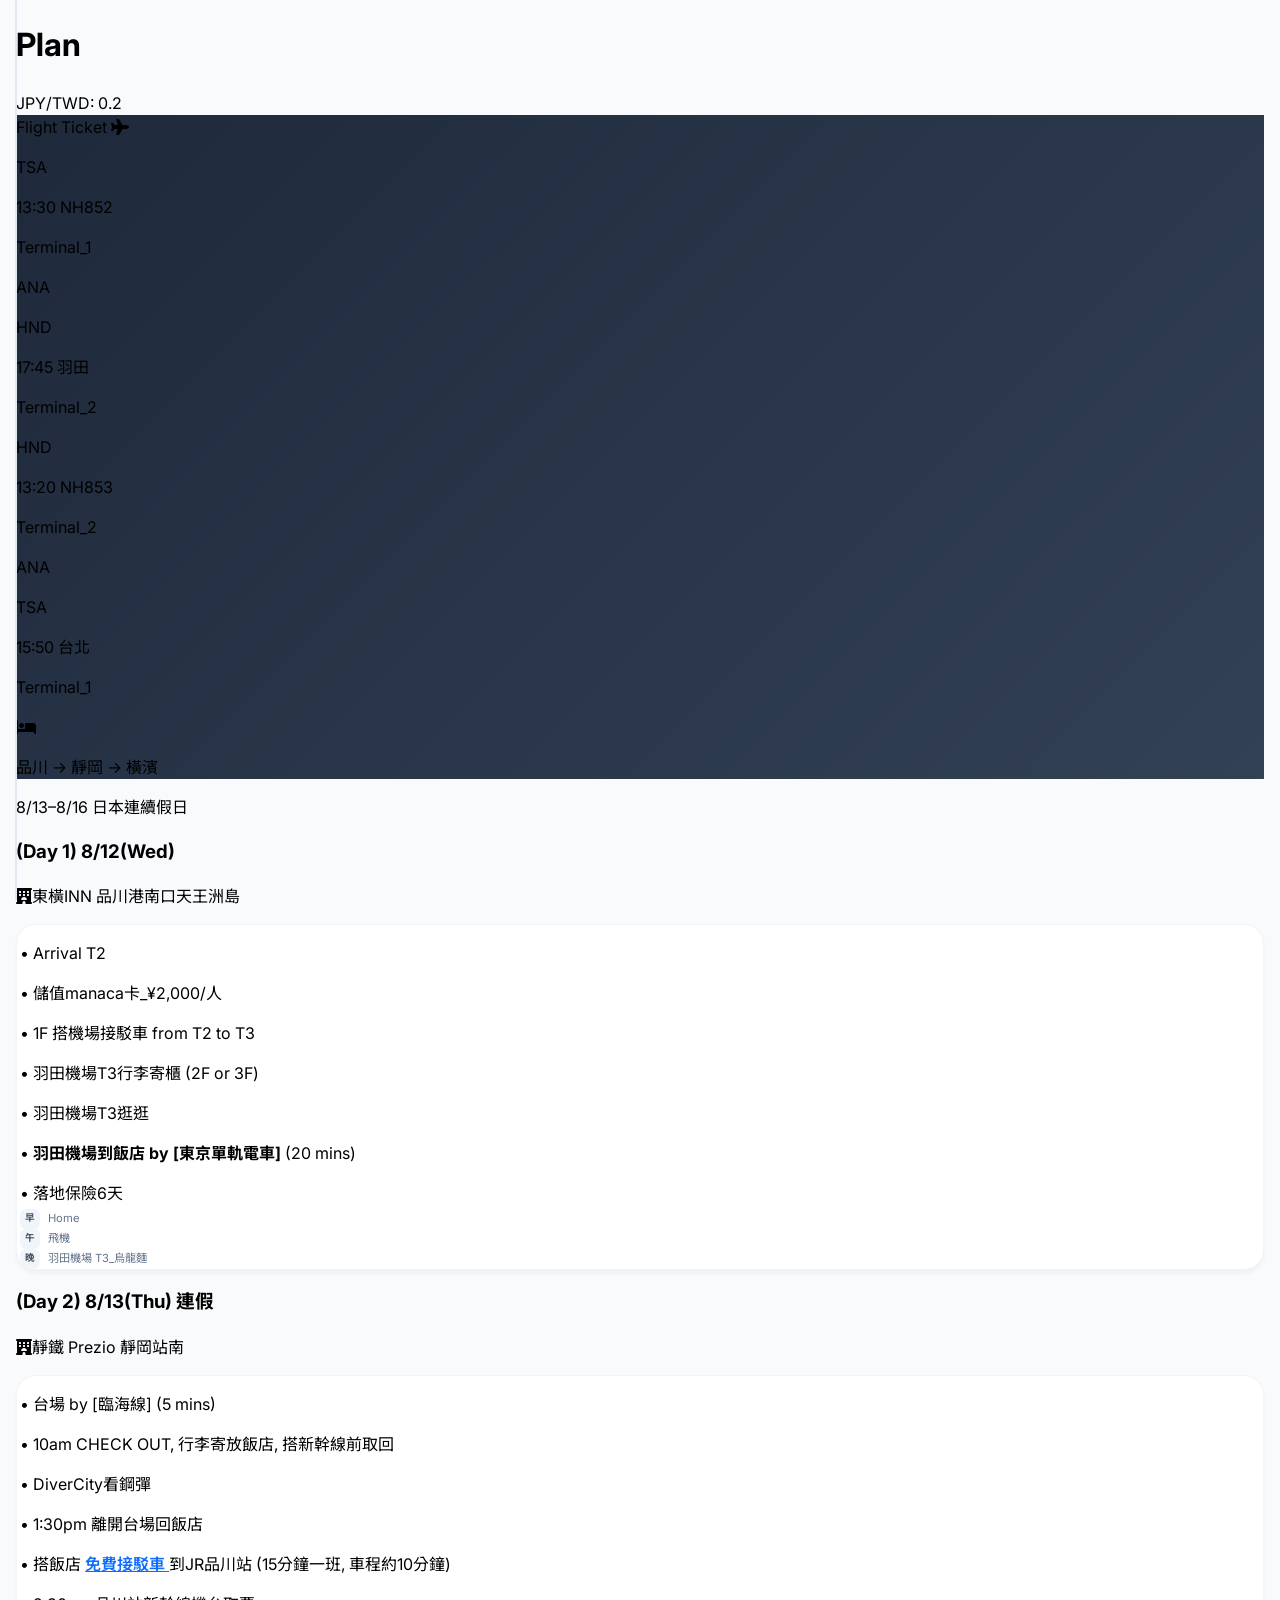
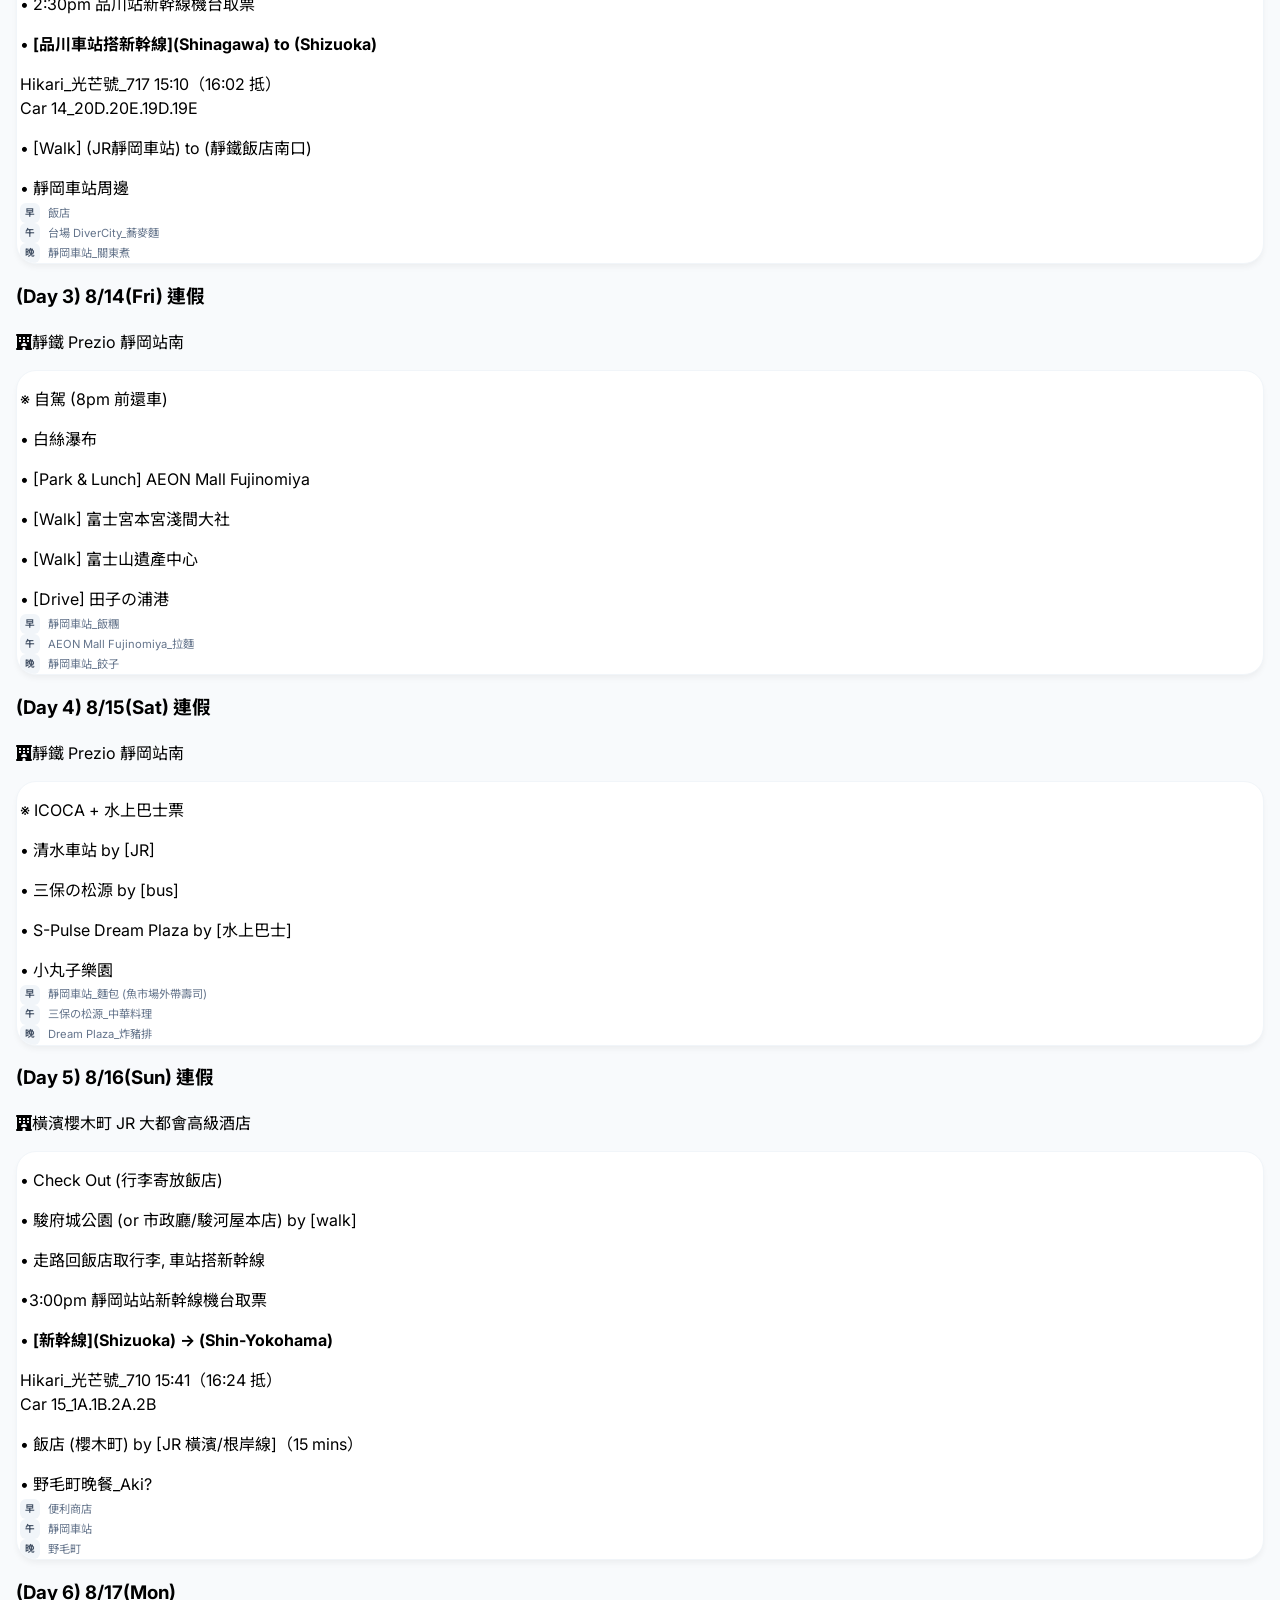
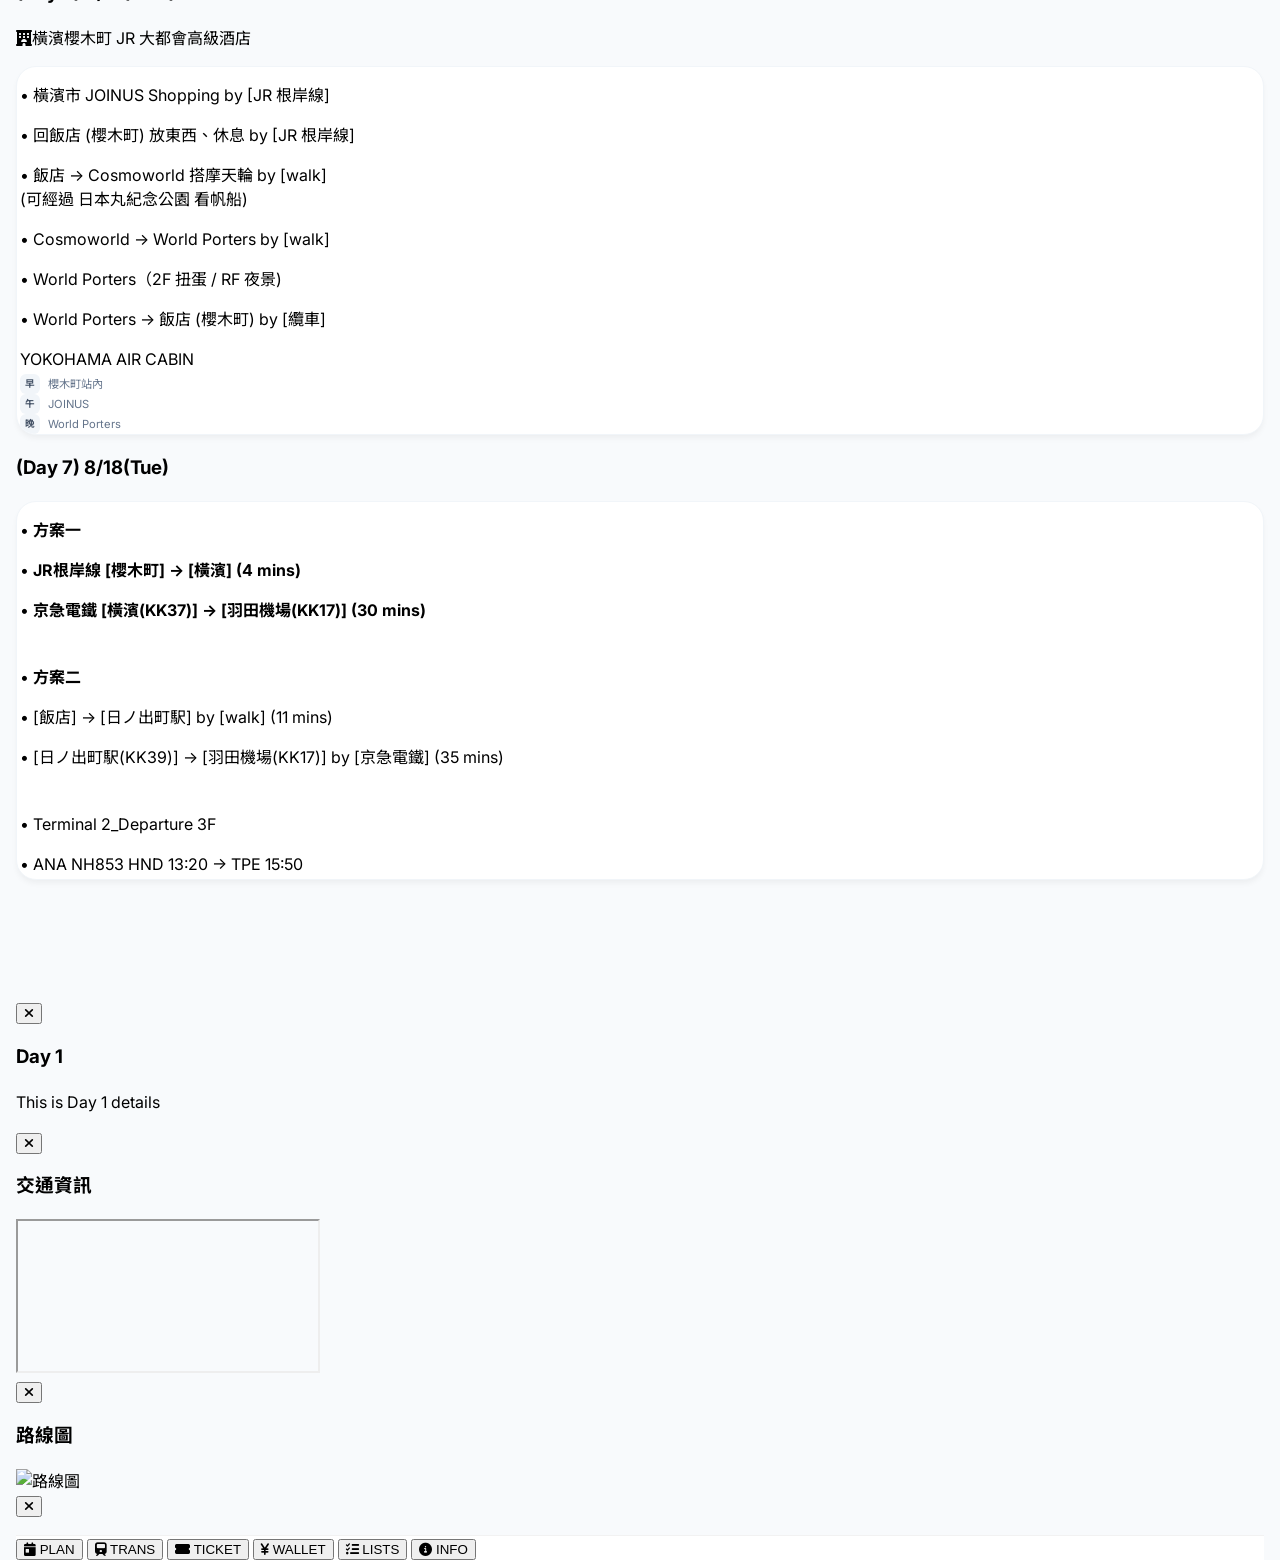
==== commit c22cf822: "Update index.html" ====
--- a/index.html
+++ b/index.html
@@ -119,7 +119,7 @@
 						</p>
 						<p>• <span class="bg-yellow-200 px-1 rounded">2:30pm 品川站新幹線機台取票</span></p>
                         <p>• <b><span class="bg-yellow-200 px-1 rounded">[品川車站搭新幹線]</span>(Shinagawa) to (Shizuoka) </b></p>
-						<p class="ml-3 text-sm text-green-600"> Hikari_光芒號_717 15:10（16:02 抵）</p>
+						<p class="ml-3 text-sm text-green-600"> Hikari_光芒號_717 15:10（16:02 抵）<br>Car 14_20D.20E.19D.19E </p>
 				        <p>• [Walk] (JR靜岡車站) to (靜鐵飯店南口) </b></p>
 						<p>• 靜岡車站周邊</p>
                         <div class="meal-row"><span class="meal-tag">早</span> 飯店</div>
@@ -168,7 +168,7 @@
 						<p>• 走路回飯店取行李, 車站搭新幹線</p>
 						<p>•<span class="bg-yellow-200 px-1 rounded">3:00pm 靜岡站站新幹線機台取票</span></p>
 					    <p>• <b><span class="bg-yellow-200 px-1 rounded">[新幹線]</span>(Shizuoka) → (Shin-Yokohama) </b> </p>
-						<p class="ml-3 text-sm text-green-600"> Hikari_光芒號_710 15:41（16:24 抵）</p>
+						<p class="ml-3 text-sm text-green-600"> Hikari_光芒號_710 15:41（16:24 抵）<br>Car 15_1A.1B.2A.2B</p>
                         <p>• 飯店 (櫻木町) by [JR 橫濱/根岸線]（15 mins）</p>			
                         <p>• 野毛町晚餐_Aki?</p>
                     
@@ -201,11 +201,11 @@
 					
 						<p class="text-orange-600 font-bold">• <b>方案一</b></p>
                         <p>• <b>JR根岸線 [櫻木町] → [橫濱] (4 mins)</b></p>
-                        <p>• <b>京急電鐵空港線 [橫濱(KK37)] → [羽田機場(KK17)] (30 mins)</b></p><br>
+                        <p>• <b>京急電鐵 [橫濱(KK37)] → [羽田機場(KK17)] (30 mins)</b></p><br>
 					
 					<p class="text-orange-600 font-bold">• <b>方案二</b></p>
                         <p>• [飯店] → [日ノ出町駅] by [walk] (11 mins)</p>
-                        <p>• [日ノ出町駅(KK39)] → [羽田機場(KK17)] by [京急電鐵空港線] (35 mins) </p><br>
+                        <p>• [日ノ出町駅(KK39)] → [羽田機場(KK17)] by [京急電鐵] (35 mins) </p><br>
                         <p>• Terminal 2_Departure 3F</p>
 						<p>• ANA NH853 HND 13:20 → TPE 15:50</p>
 
@@ -267,6 +267,7 @@
                             <i class="fas fa-ship"></i>
                             <span>JR東海道本線</span>
                         </button>
+
 	
 						<button type="button" class="text-[10px] text-blue-500 flex items-center gap-1" onclick="openTransportImageModal(event, 'https://www.shimizu-cruise.co.jp/tw/assets/img/waterbus/course_map@2x.png', '水上巴士路線圖')">
                             <i class="fas fa-ship"></i>
@@ -319,15 +320,28 @@
                 <div class="card p-4 border-l-4 border-slate-700 cursor-pointer" data-day="day7">
                     <h3 class="font-bold text-sm mb-1">Day 7 (8/18) Tue: 橫濱 → 羽田</h3>
                     <p class="text-xs text-slate-500">•JR根岸線 [櫻木町] → [橫濱]</p>
-					<p class="text-xs text-slate-500">•京急電鐵空港線 [橫濱_KK37] → [羽田機場_KK17]</p>
+					<p class="text-xs text-slate-500">•京急電鐵_京急本線 + 空港線 [橫濱_KK37] → [羽田機場_KK17]</p>
 					<p class="text-xs text-slate-500">•[羽田機場T2] ANA NH853 HND 13:20 → TPE 15:50 [松山機場T1]</p>
 				    <p class="text-[10px] text-slate-400">※ 備案：[走路] (飯店) → (日ノ出町駅) + (KK39_日ノ出町駅_Hinodecho Station) → (KK17_羽田空港第1・第2ターミナル駅_Haneda Airport Terminal 1·2 Station)</p>
 
 					     <div class="mt-2 flex justify-end gap-3">
-                        <button type="button" class="text-[10px] text-blue-500 flex items-center gap-1" onclick="openTransportIframeModal(event, 'https://alchetron.com/cdn/keiky-main-line-9d25ad1d-ca7a-4e6e-84d6-cb66c8e4c09-resize-750.gif', '京急電鐵空港線')">
+                        <button type="button" class="text-[10px] text-blue-500 flex items-center gap-1" onclick="openTransportIframeModal(event, 'https://alchetron.com/cdn/keiky-main-line-9d25ad1d-ca7a-4e6e-84d6-cb66c8e4c09-resize-750.gif', '京急電鐵')">
                             <i class="fas fa-route"></i>
-                            <span>京急電鐵空港線</span>
-                        </button>
+                            <span>京急電鐵</span>
+                        </button>
+						
+						<button
+						  type="button"
+						  class="text-[10px] text-blue-500 flex items-center gap-1"
+						  onclick="window.open('https://norikae.keikyu.co.jp/transit/norikae/N3?USR=PC&uid=2164ipp&dir=18&path=20260810153718987&sf=3260-%89%A1%95%6C&st=2821-%89%48%93%63%8B%F3%8D%60%91%E6%82%50%81%45%91%E6%82%51%83%5E%81%5B%83%7E%83%69%83%8B&pn=3&date=20260818&time=0930&sr=0&ep=1&rp=0&tp=0&ft=0000000007ea03322a4307ea03322a600cbc0000005302e5073d0000005302ed08010000005501300b050000&fm=2&osf=%89%A1%95%6C&ost=%89%48%93%63%8B%F3%8D%60%91%E6%82%50%81%45%91%E6%82%51%83%5E%81%5B%83%7E%83%69%83%8B&rsf=%89%A1%95%6C&rst=%89%48%93%63%8B%F3%8D%60%91%E6%82%50%81%45%91%E6%82%51%83%5E%81%5B%83%7E%83%69%83%8B', '_blank', 'noopener,noreferrer')"
+						>
+						  <i class="fas fa-ship"></i>
+						  <span>京急電鐵時刻表_Target Blank</span>
+						</button>
+						
+						
+						
+						
                     </div>
 					
 					
@@ -491,7 +505,7 @@
 					  <p class="text-xs text-slate-500 mb-3">晚餐: HOME</p>
                     <div class="grid grid-cols-2 gap-2 text-[11px]">
                         <button type="button" class="ticket-item px-2 py-2 rounded-lg border border-slate-200 flex items-center justify-center gap-1" data-ticket="day7-keikyu">
-                            <i class="fas fa-train text-slate-500"></i><span>京急電鐵空港線</span>
+                            <i class="fas fa-train text-slate-500"></i><span>京急電鐵</span>
                         </button>
                     </div>
                 </div>
@@ -588,7 +602,7 @@
                     <a href="https://japantravel.navitime.com/zh-tw/" target="_blank" class="block p-3 bg-slate-50 rounded-lg text-xs font-medium">NAVITIME 日本交通查詢 <i class="fas fa-external-link-alt ml-1"></i></a>
                     <a href="https://www.toyoko-inn.com/china/campaign/pickup/shinagawa1/" target="_blank" class="block p-3 bg-slate-50 rounded-lg text-xs font-medium">東橫INN 品川接駁車 <i class="fas fa-external-link-alt ml-1"></i></a>
                     <a href="https://timetables.jreast.co.jp/2607/timetable/tt0888/0888041.html" target="_blank" class="block p-3 bg-slate-50 rounded-lg text-xs font-medium">JR 橫濱/根岸線時刻表 <i class="fas fa-external-link-alt ml-1"></i></a>
-                    <a href="https://www.haneda-tokyo-access.com/tc/ride/train-line-map.html" target="_blank" class="block p-3 bg-slate-50 rounded-lg text-xs font-medium">京急線路線圖（羽田） <i class="fas fa-external-link-alt ml-1"></i></a>
+                    <a href="https://www.haneda-tokyo-access.com/tc/ride/train-line-map.html" target="_blank" class="block p-3 bg-slate-50 rounded-lg text-xs font-medium">京急電鐵路線圖（羽田） <i class="fas fa-external-link-alt ml-1"></i></a>
                     <a href="https://www.jma.go.jp/" target="_blank" class="block p-3 bg-slate-50 rounded-lg text-xs font-medium text-center">日本氣象廳預報 <i class="fas fa-external-link-alt ml-1"></i></a>
                     <a href="https://www.jnto.go.jp/emergency/chc/do_travel_insurance05.html" target="_blank" class="block p-3 bg-slate-50 rounded-lg text-xs font-medium text-center">東京海上日動旅遊保險入口<i class="fas fa-external-link-alt ml-1"></i></a>
                     <a href="https://rich01.com/japan-travel-insurance/" target="_blank" class="block p-3 bg-slate-50 rounded-lg text-xs font-medium text-center">東京海上日動旅遊保險教學<i class="fas fa-external-link-alt ml-1"></i></a>
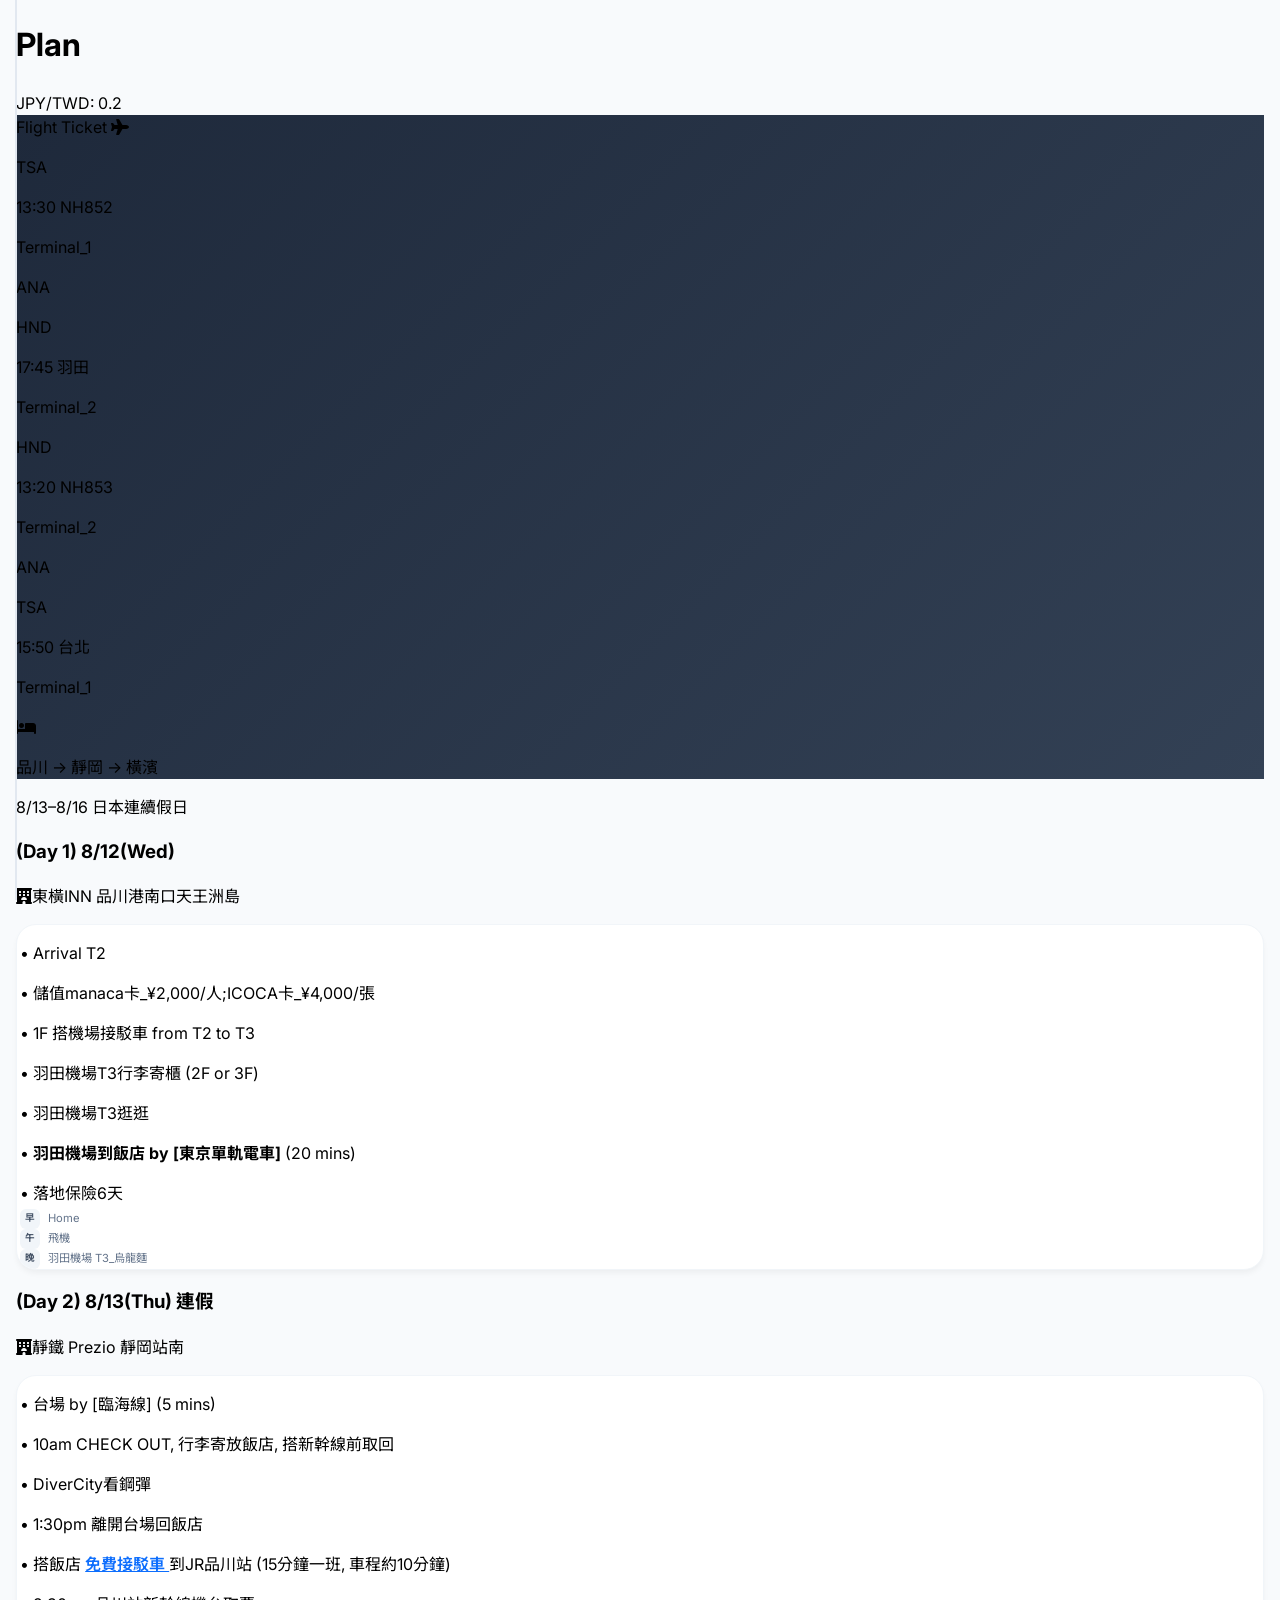
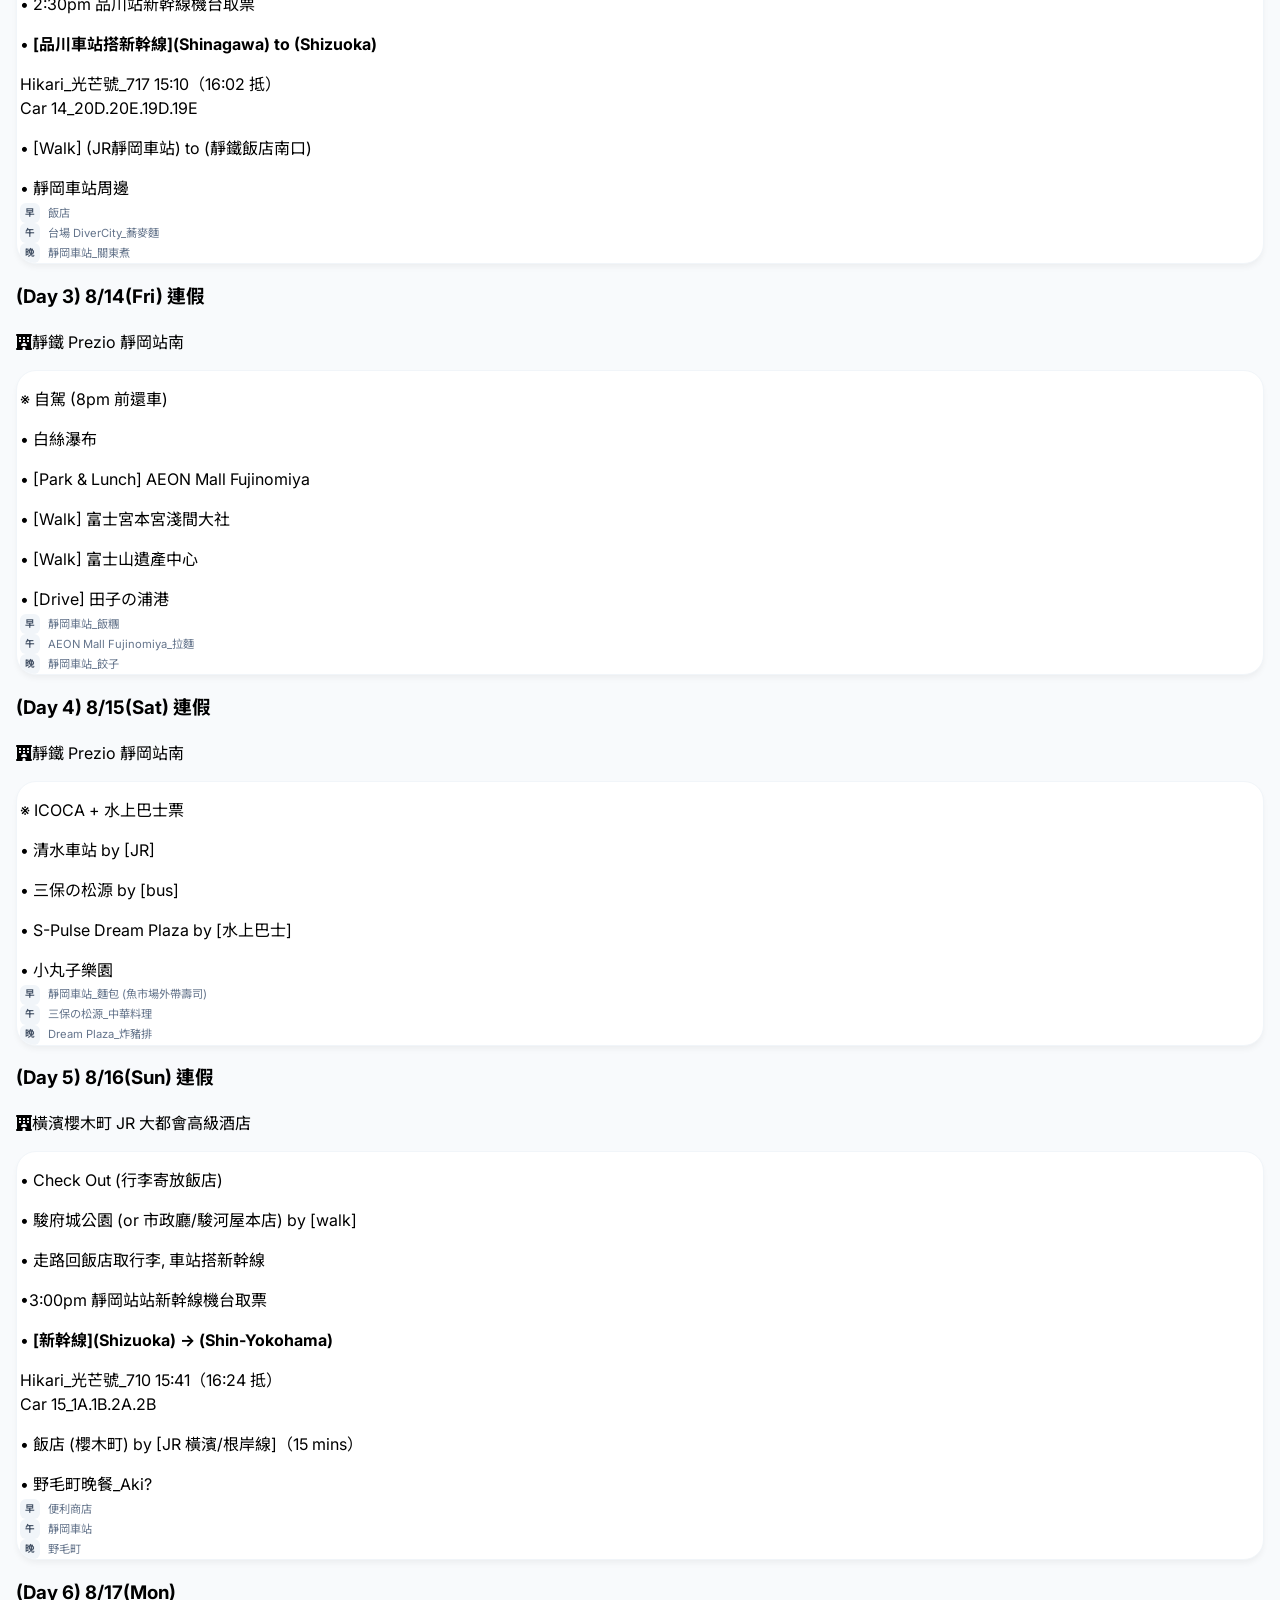
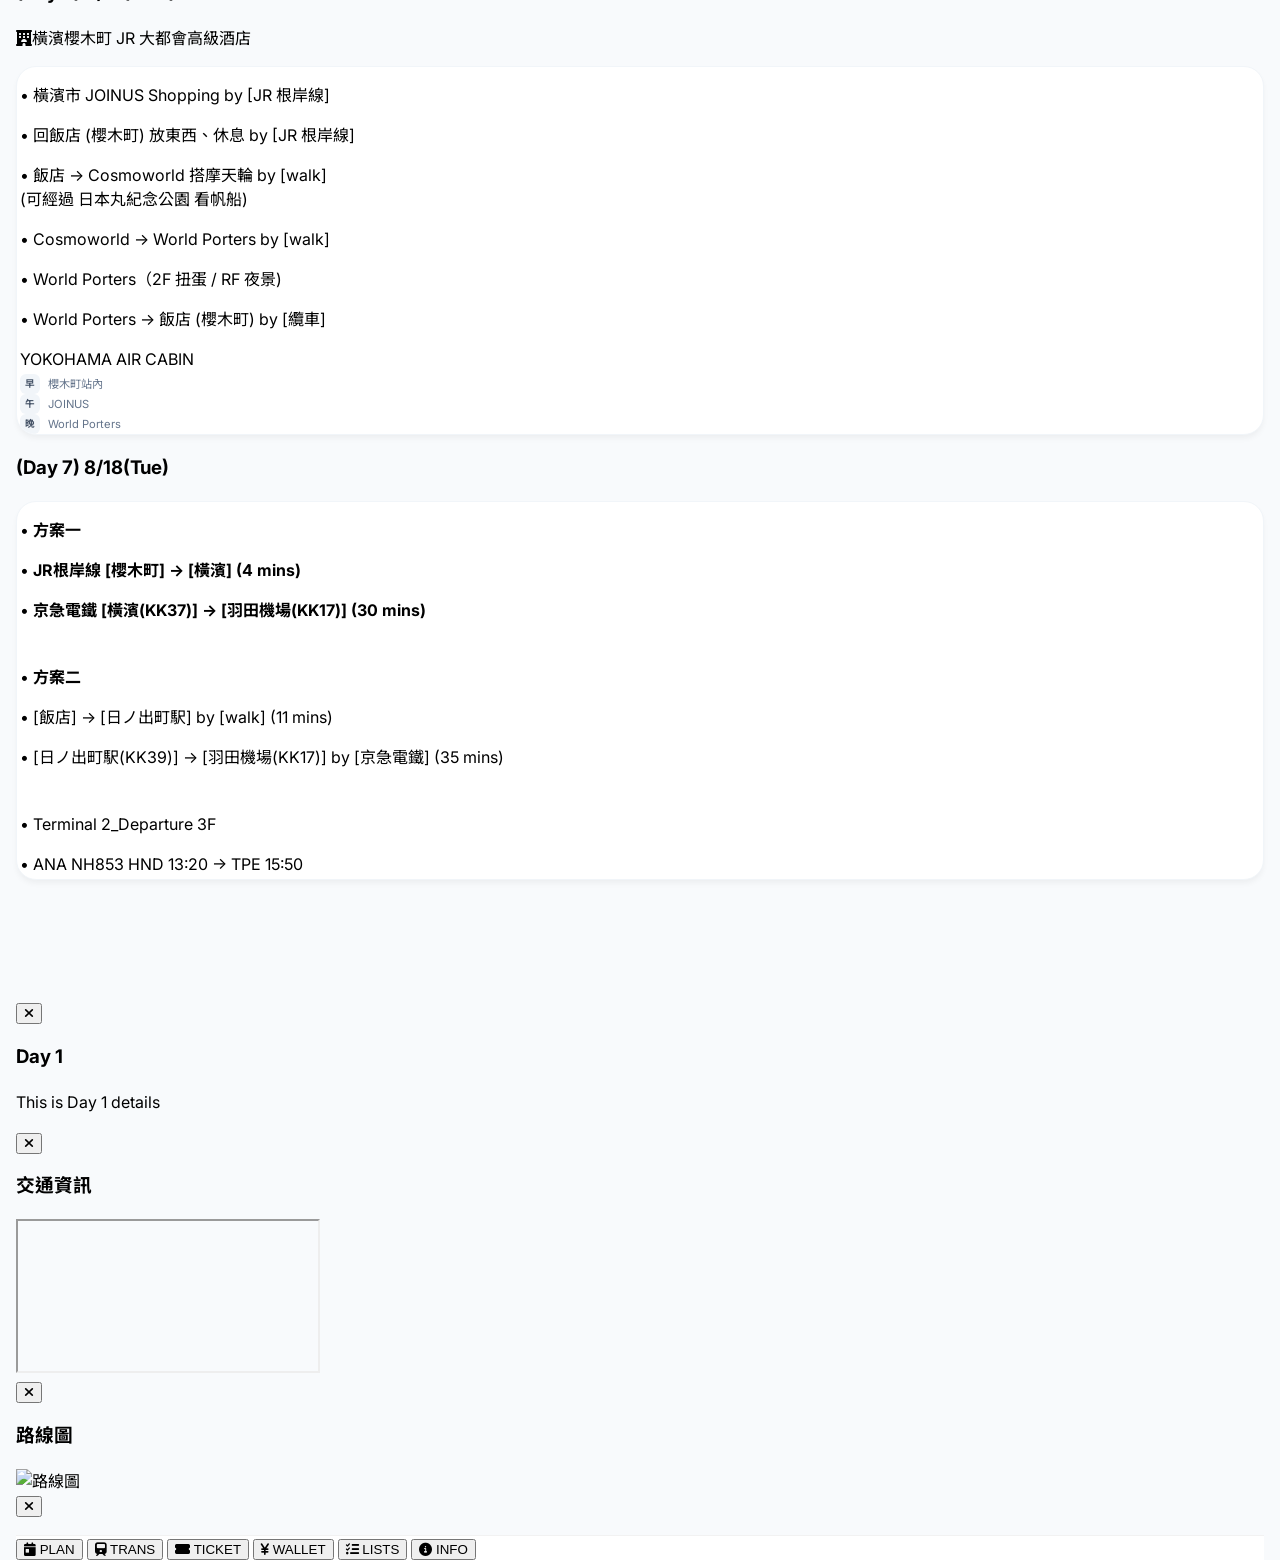
==== commit b41a86cc: "Update index.html" ====
--- a/index.html
+++ b/index.html
@@ -88,7 +88,7 @@
                     <p class="text-[10px] text-slate-400 mt-0.5"><i class="fas fa-hotel mr-1"></i>東橫INN 品川港南口天王洲島</p>
                     <div class="card p-4 mt-2 space-y-2 text-sm">
 					    <p>• Arrival T2</p>
-						<p>• 儲值manaca卡_¥2,000/人</p>
+						<p>• 儲值manaca卡_¥2,000/人;ICOCA卡_¥4,000/張</p>
 						<p>• 1F 搭機場接駁車 from T2 to T3</p>
 						<p>• 羽田機場T3行李寄櫃 (2F or 3F)</p>
 						<p>• 羽田機場T3逛逛</p>
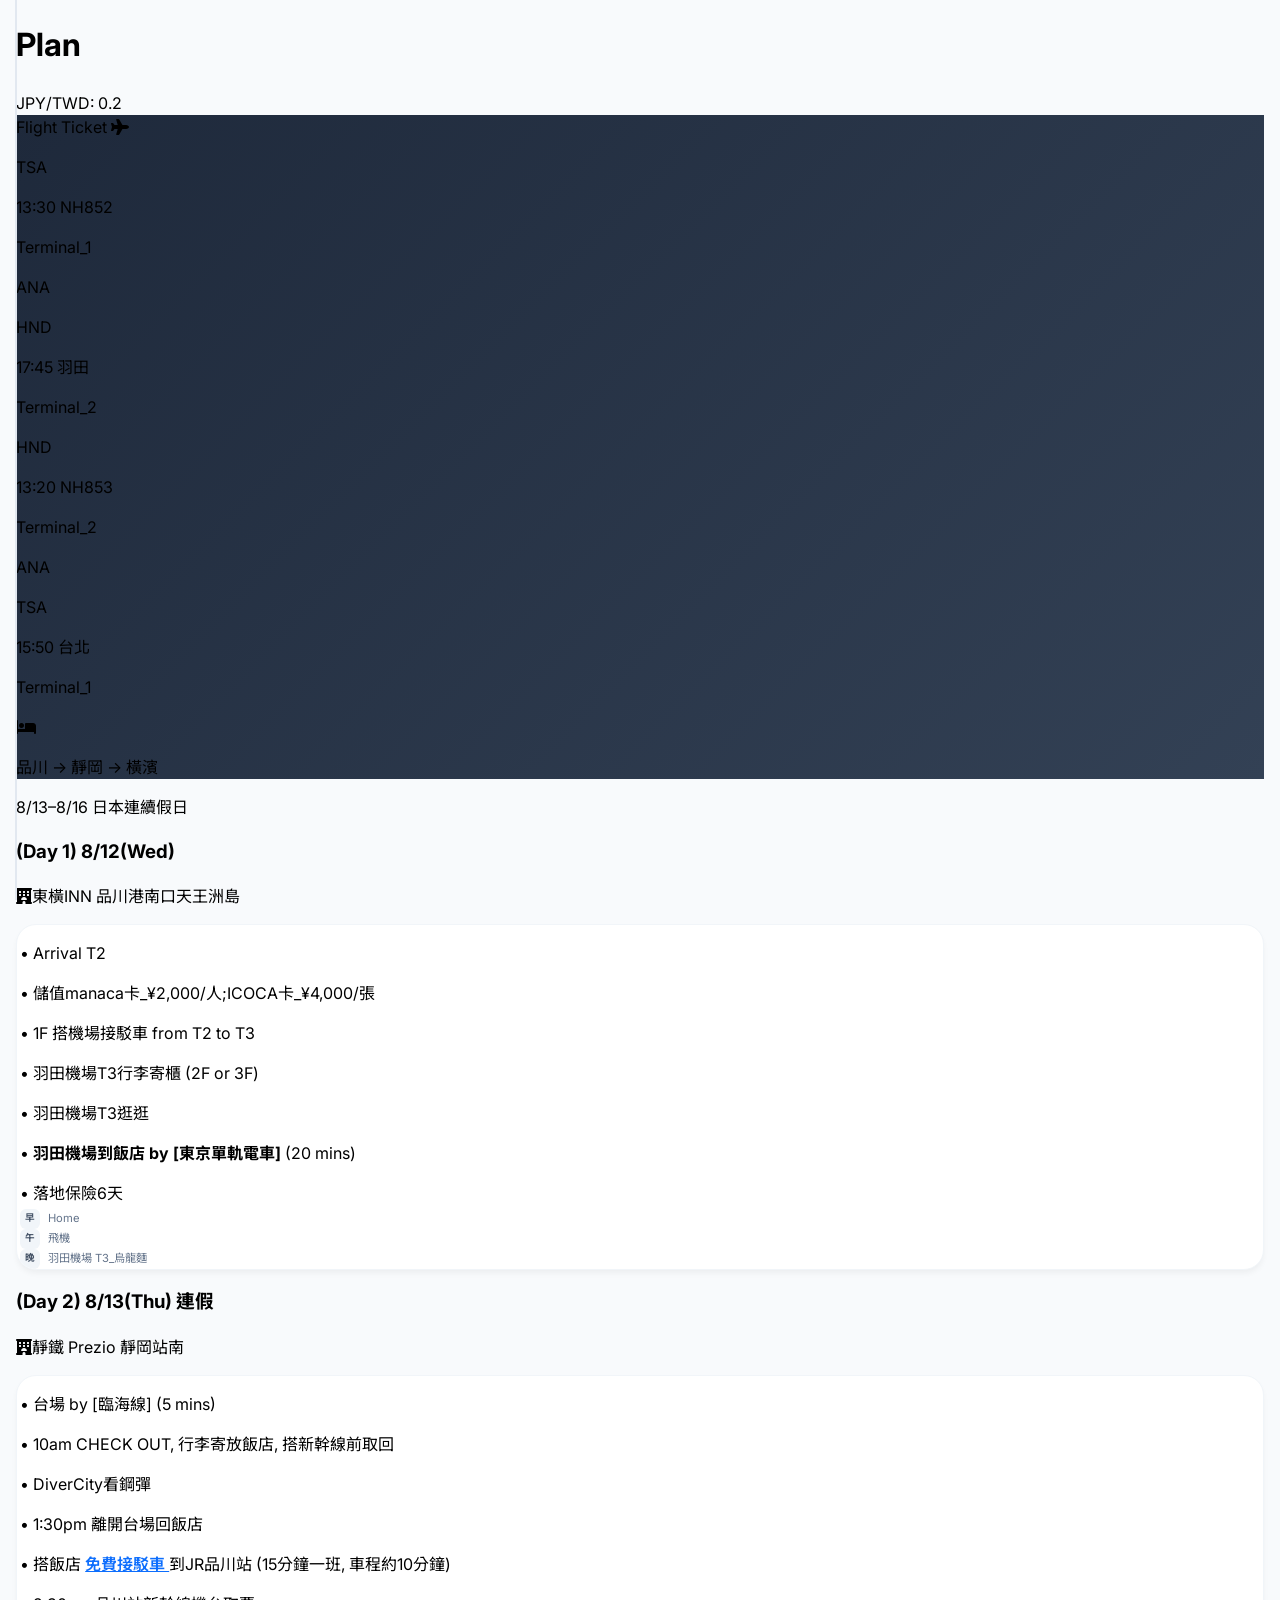
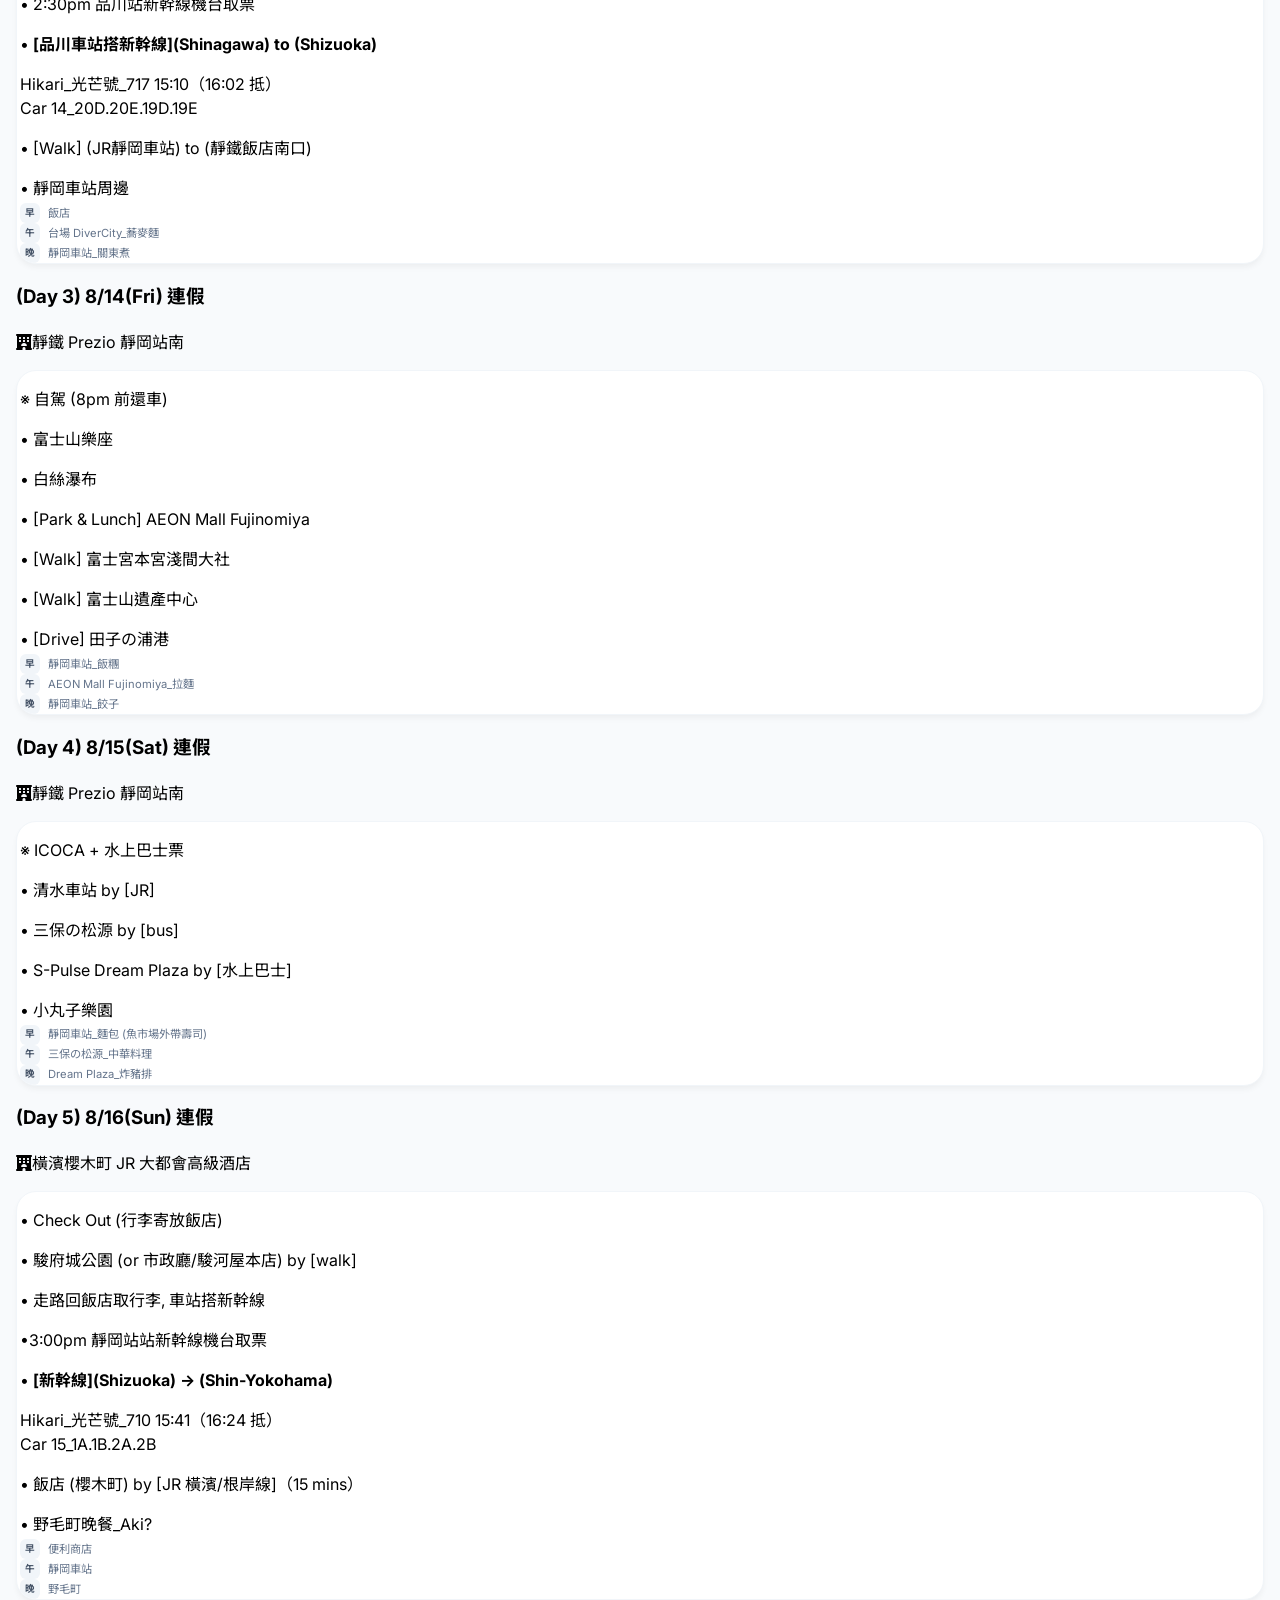
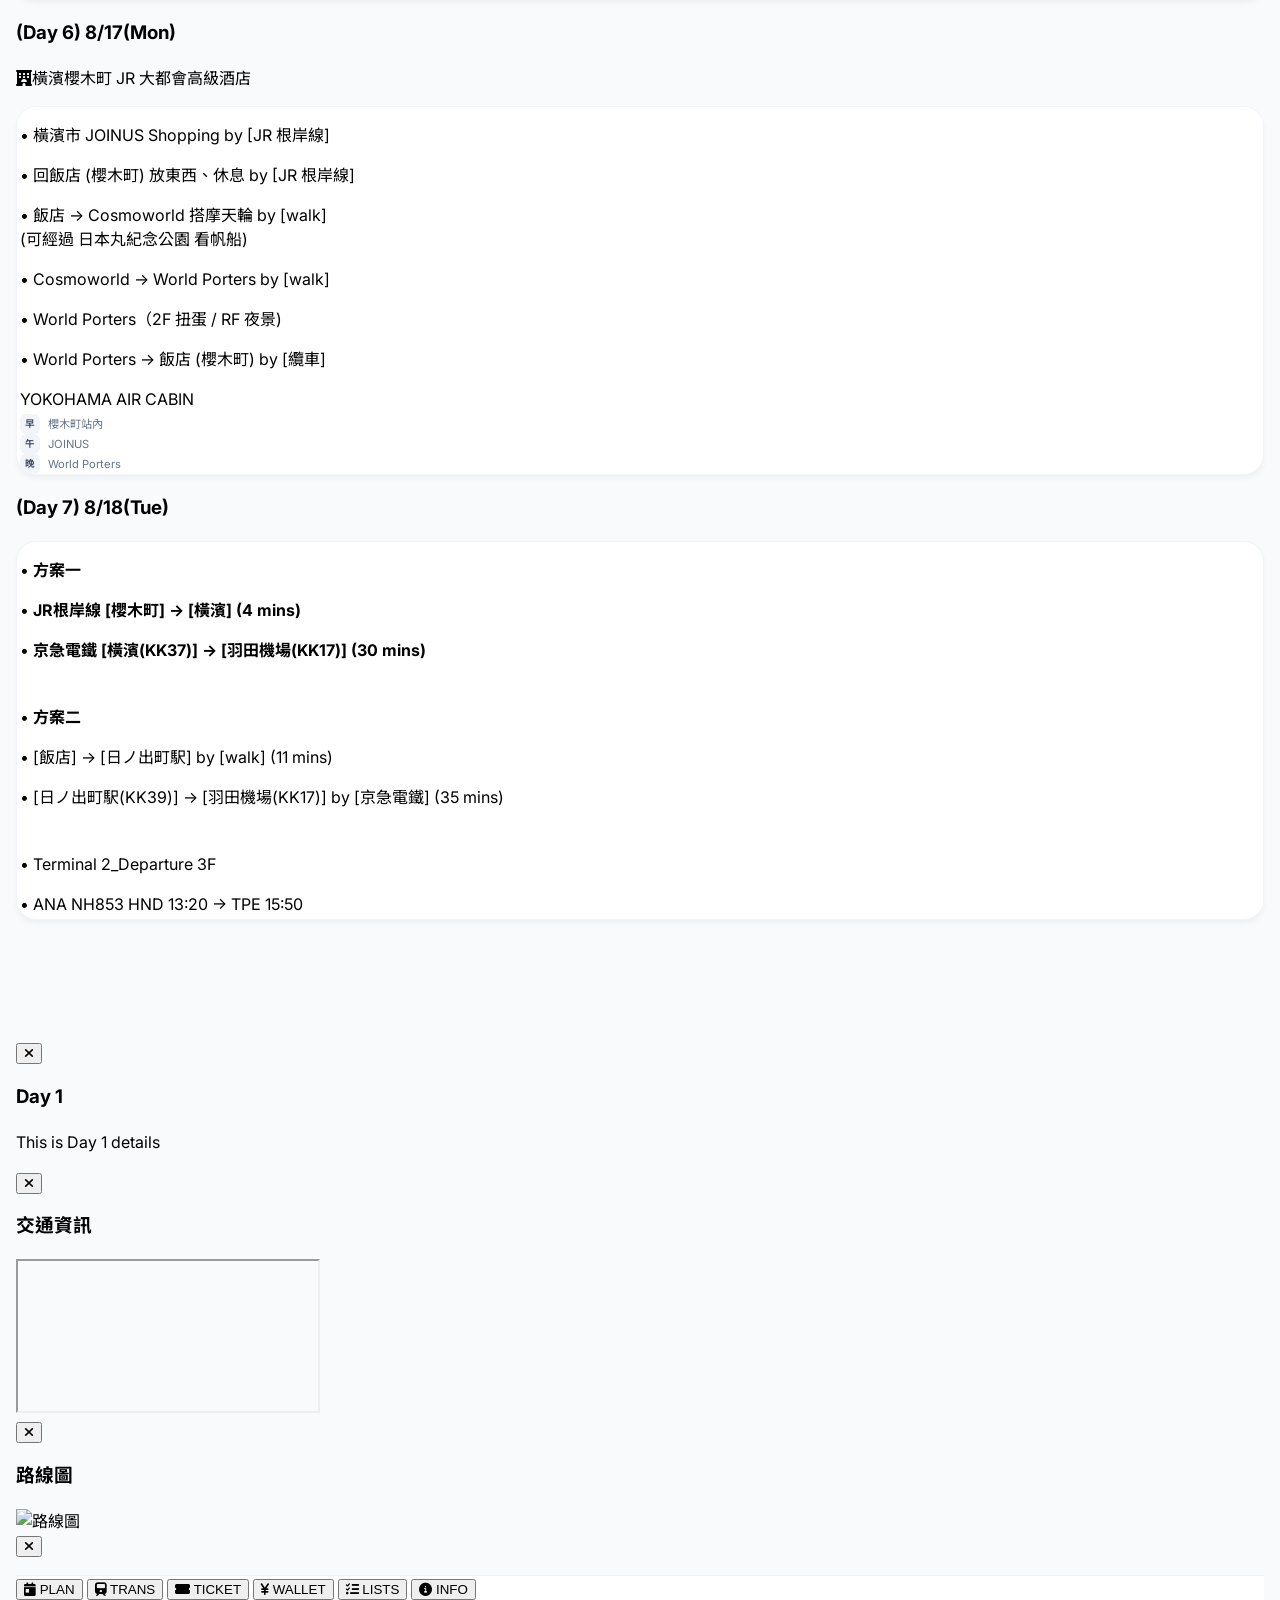
==== commit 8698ca94: "Update index.html" ====
--- a/index.html
+++ b/index.html
@@ -133,8 +133,9 @@
                     <p class="text-[10px] text-slate-400 mt-0.5"><i class="fas fa-hotel mr-1"></i>靜鐵 Prezio 靜岡站南</p>
                     <div class="card p-4 mt-2 border-l-4 border-orange-500 space-y-2 text-sm">
                          <p class="text-[11px] text-slate-400 font-bold">※ 自駕 (8pm 前還車)</p>
+						<p>• 富士山樂座</p>
 						<p>• 白絲瀑布</p>
-                        <p>• [Park & Lunch] AEON Mall Fujinomiya</p>
+					    <p>• [Park & Lunch] AEON Mall Fujinomiya</p>
 						<p>• [Walk] 富士宮本宮淺間大社</p>
                         <p>• [Walk] 富士山遺產中心</p>
 						<p>• [Drive] 田子の浦港</p>
@@ -251,7 +252,7 @@
                 </div>
                 <div class="card p-4 border-l-4 border-orange-400 cursor-pointer" data-day="day3">
                     <h3 class="font-bold text-sm mb-1">Day 3 (8/14) Fri: 富士周邊（自駕）</h3>
-                    <p class="text-xs text-slate-500"> 白絲瀑布 / 富士宮 / 富士山遺產中心 / 田子的浦</p>
+                    <p class="text-xs text-slate-500"> z富士山樂座/ 白絲瀑布 / 富士宮 / 富士山遺產中心 / 田子的浦</p>
                 </div>
                 <div class="card p-4 border-l-4 border-yellow-400 cursor-pointer" data-day="day4">
                     <h3 class="font-bold text-sm mb-1">Day 4 (8/15) Sat: 清水</h3>
